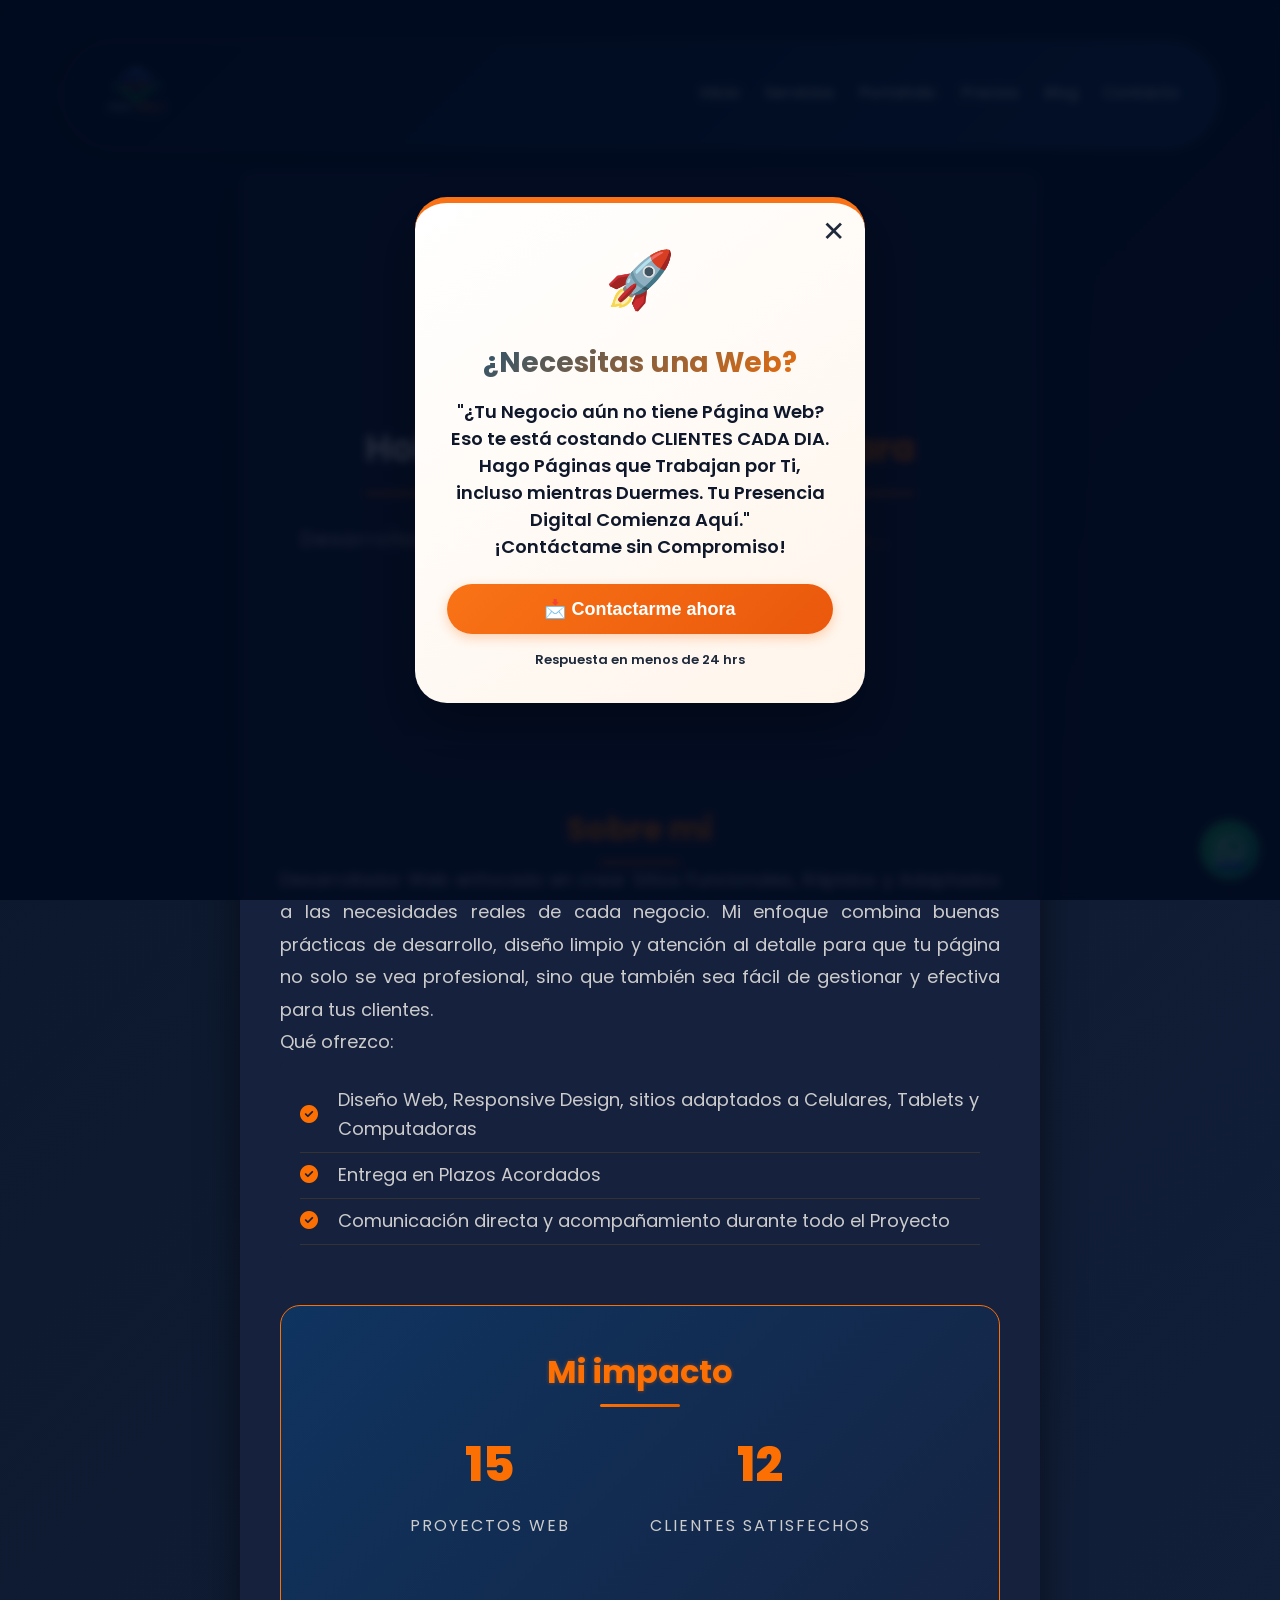
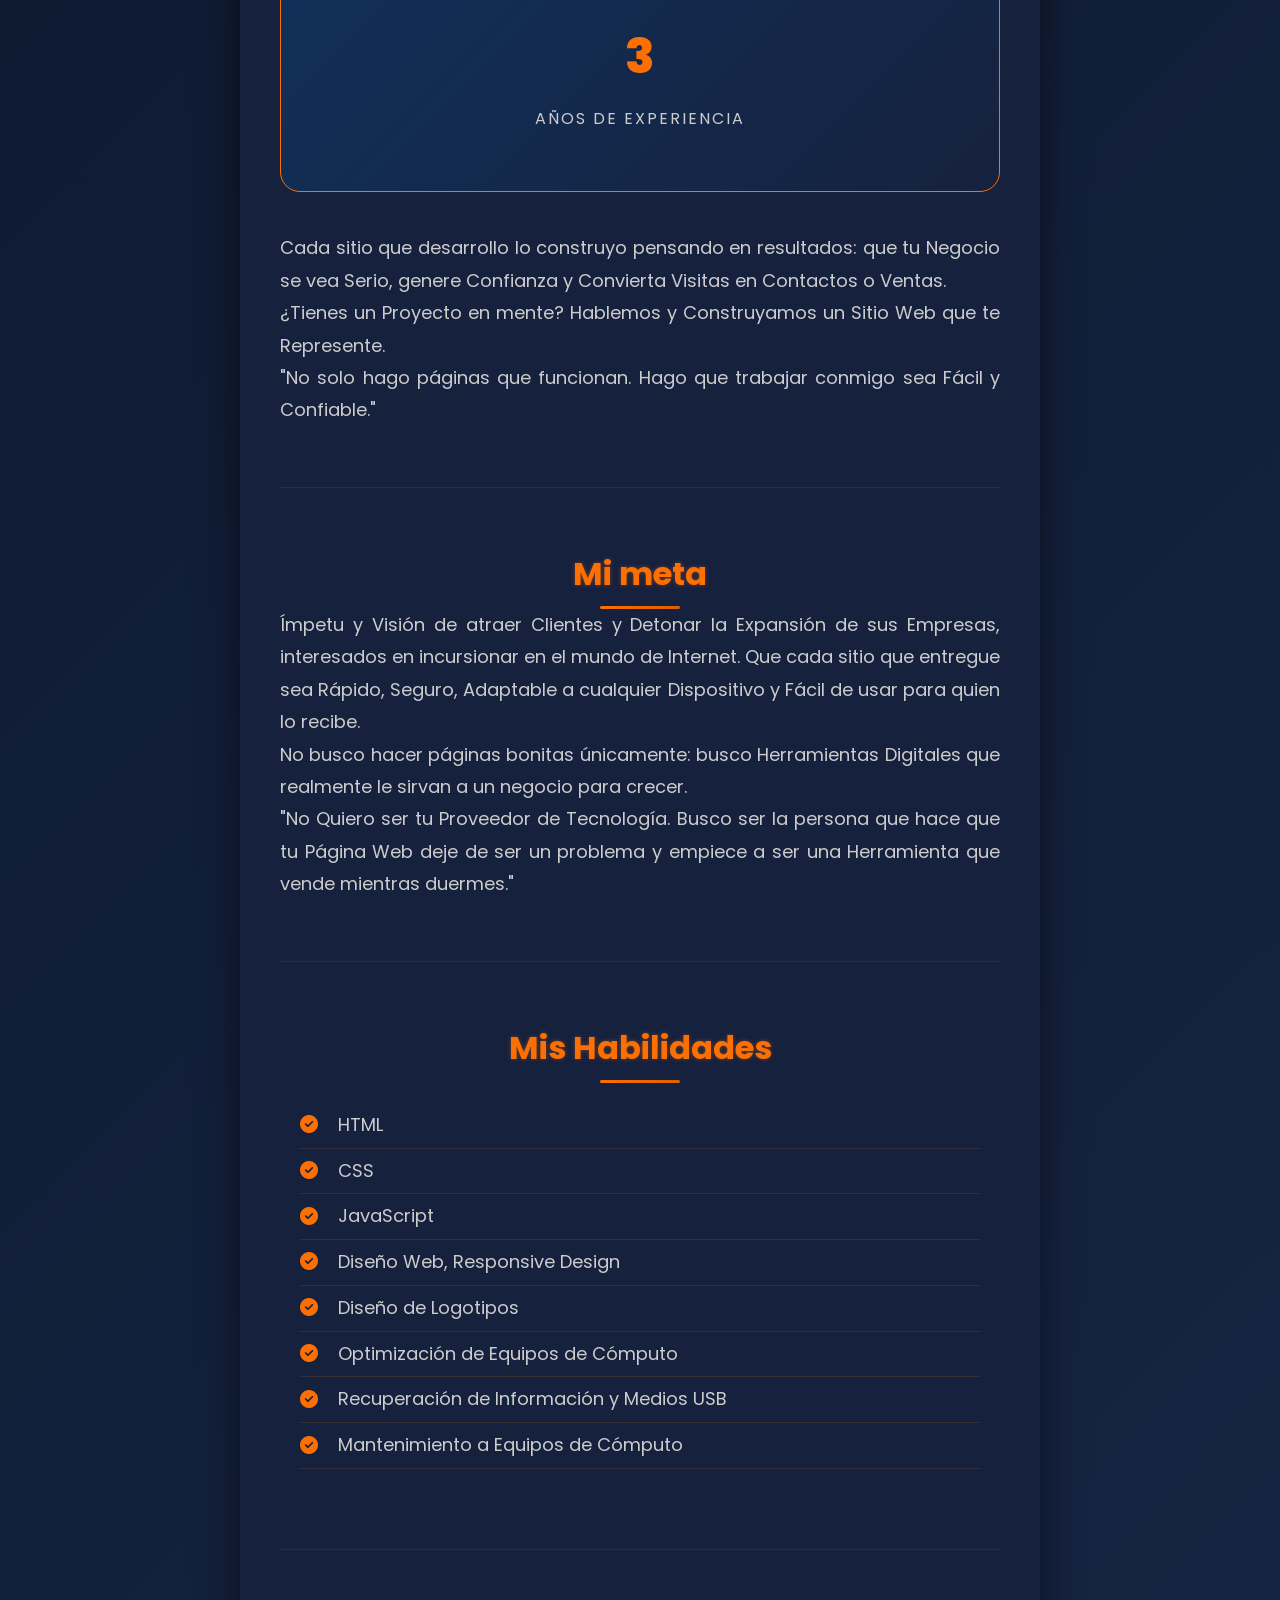
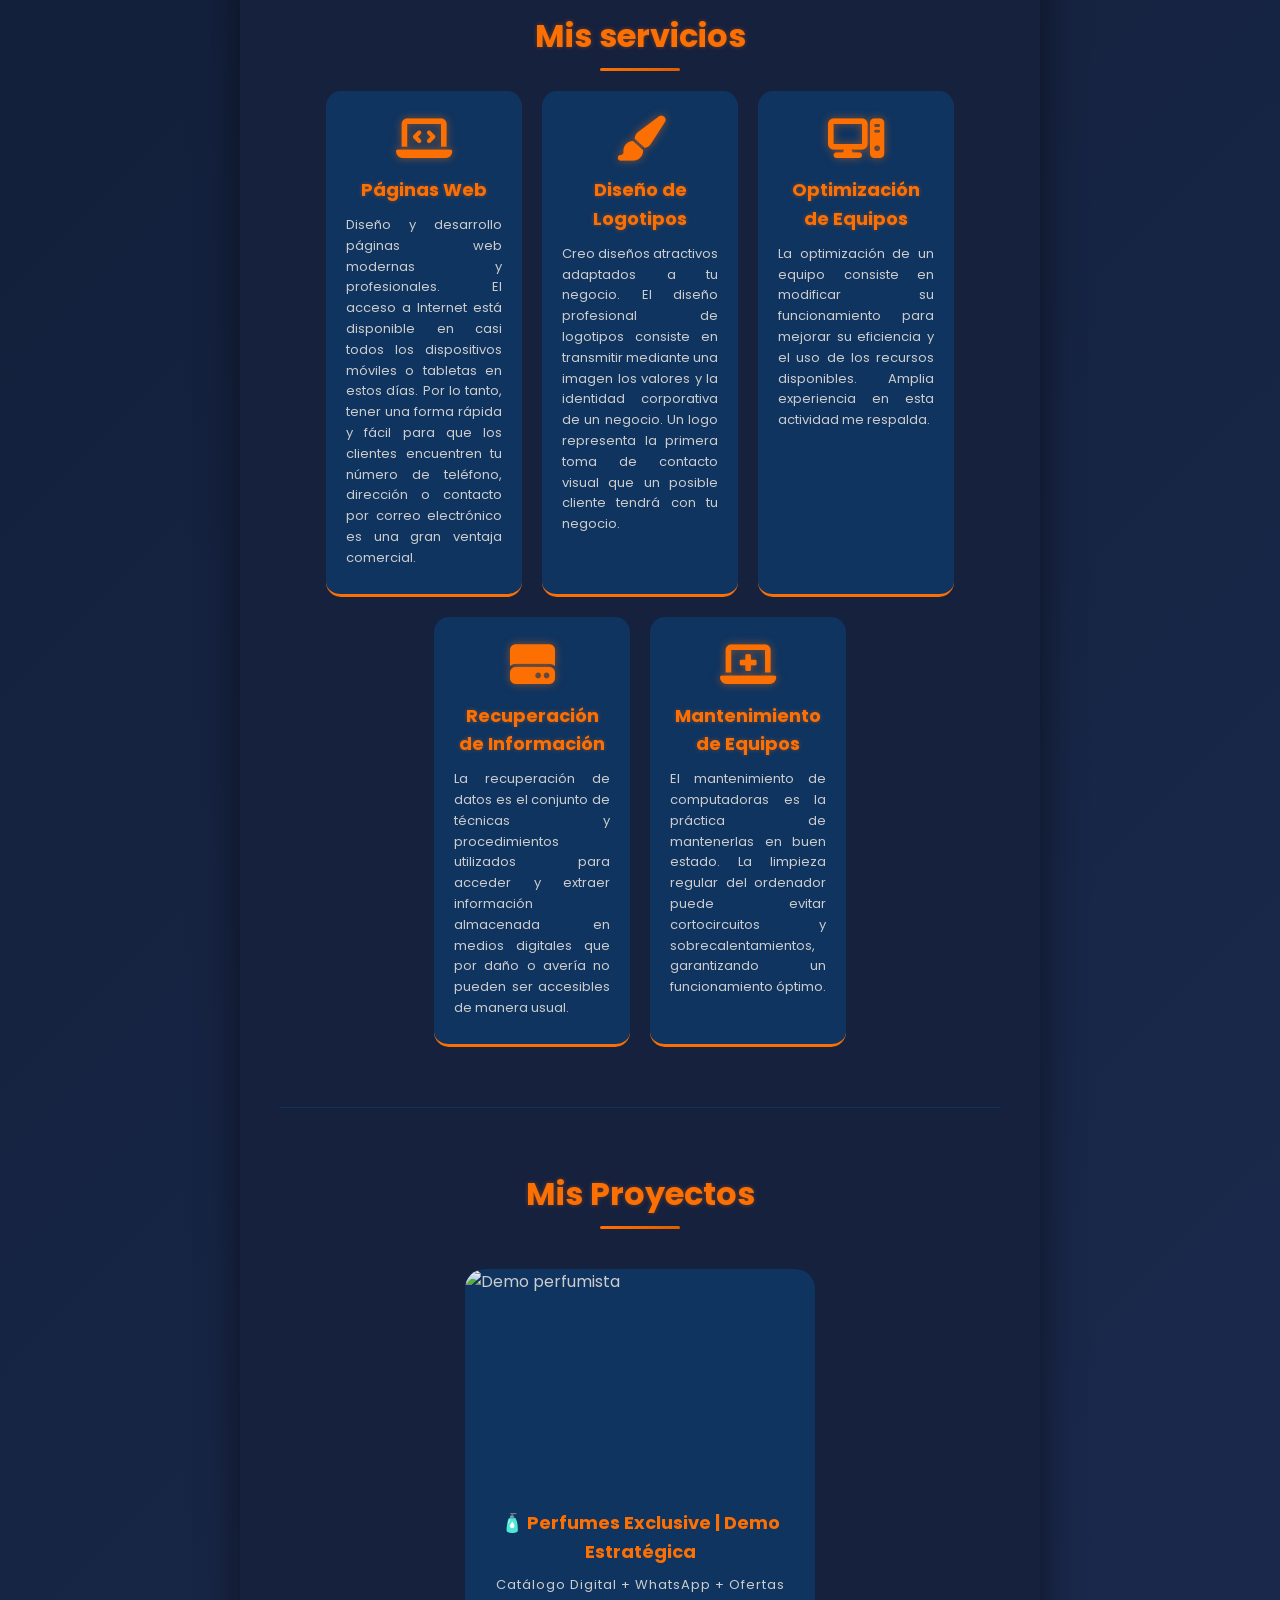
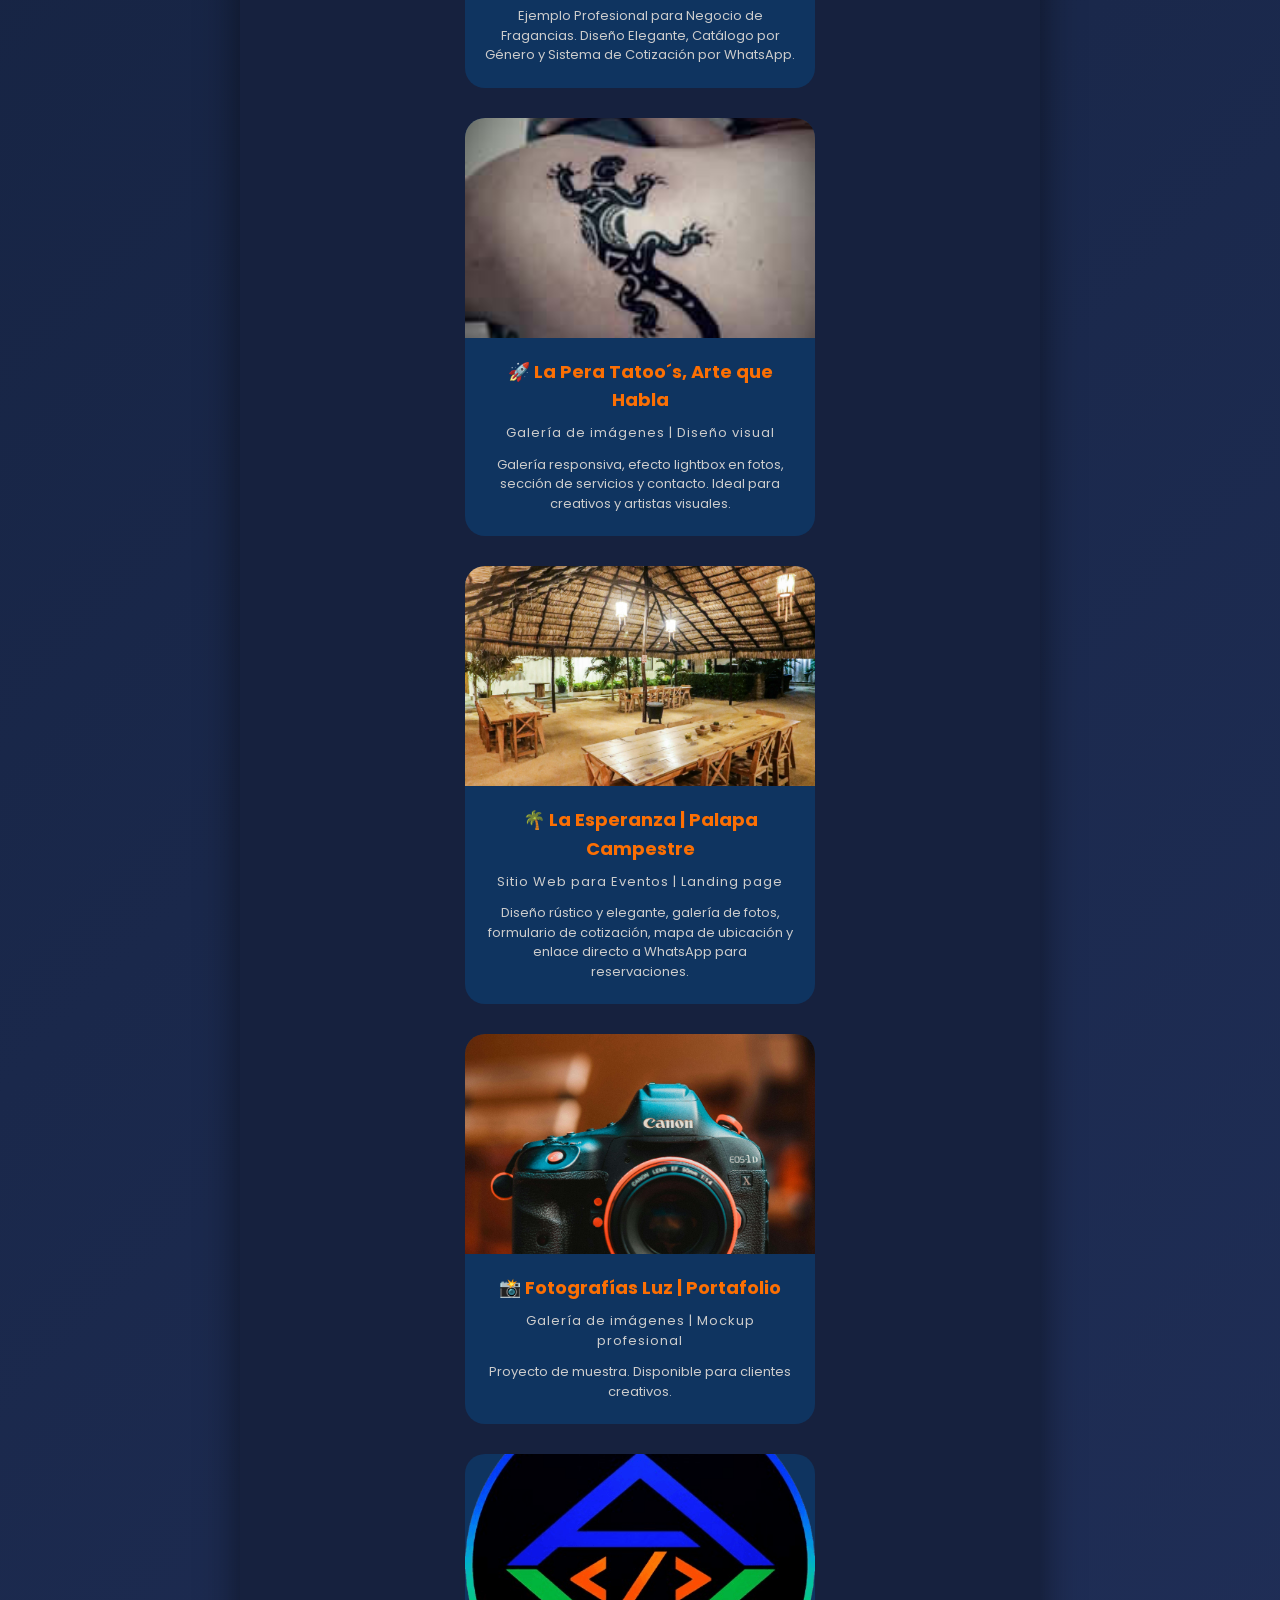
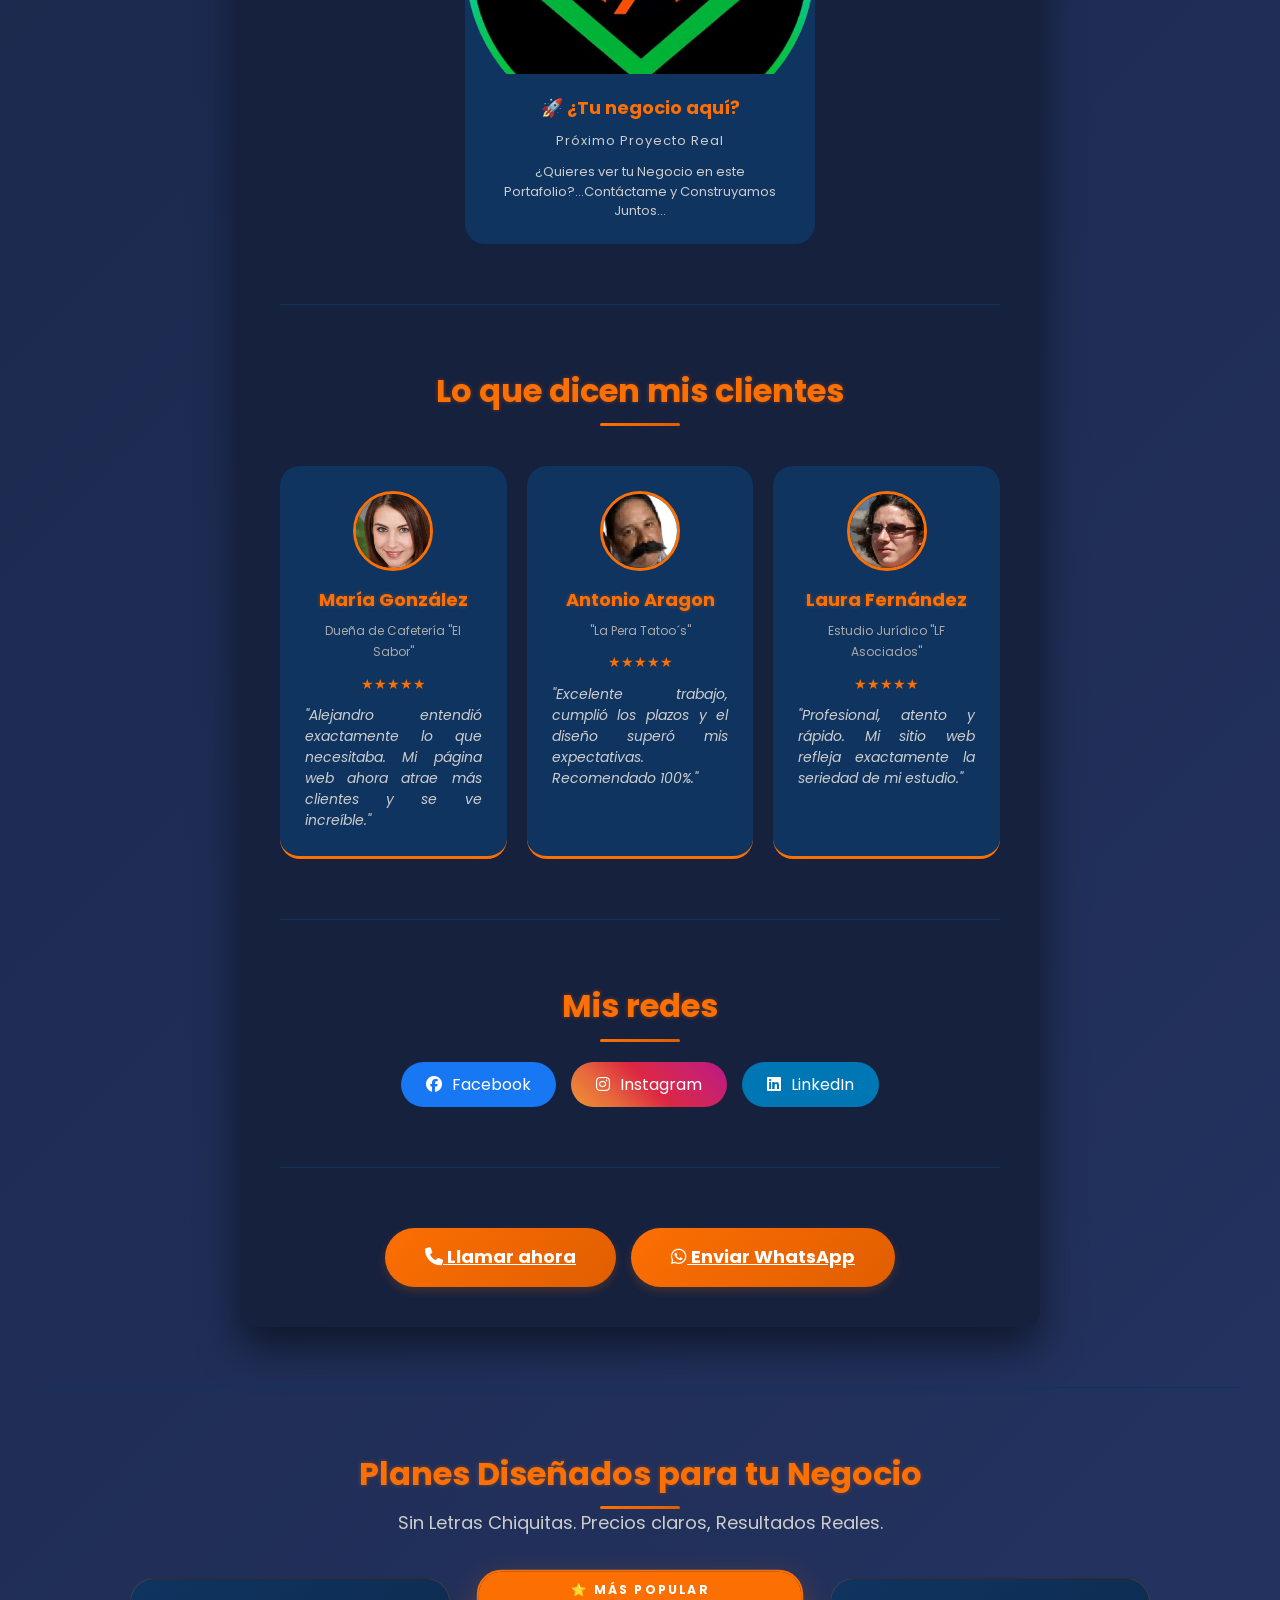
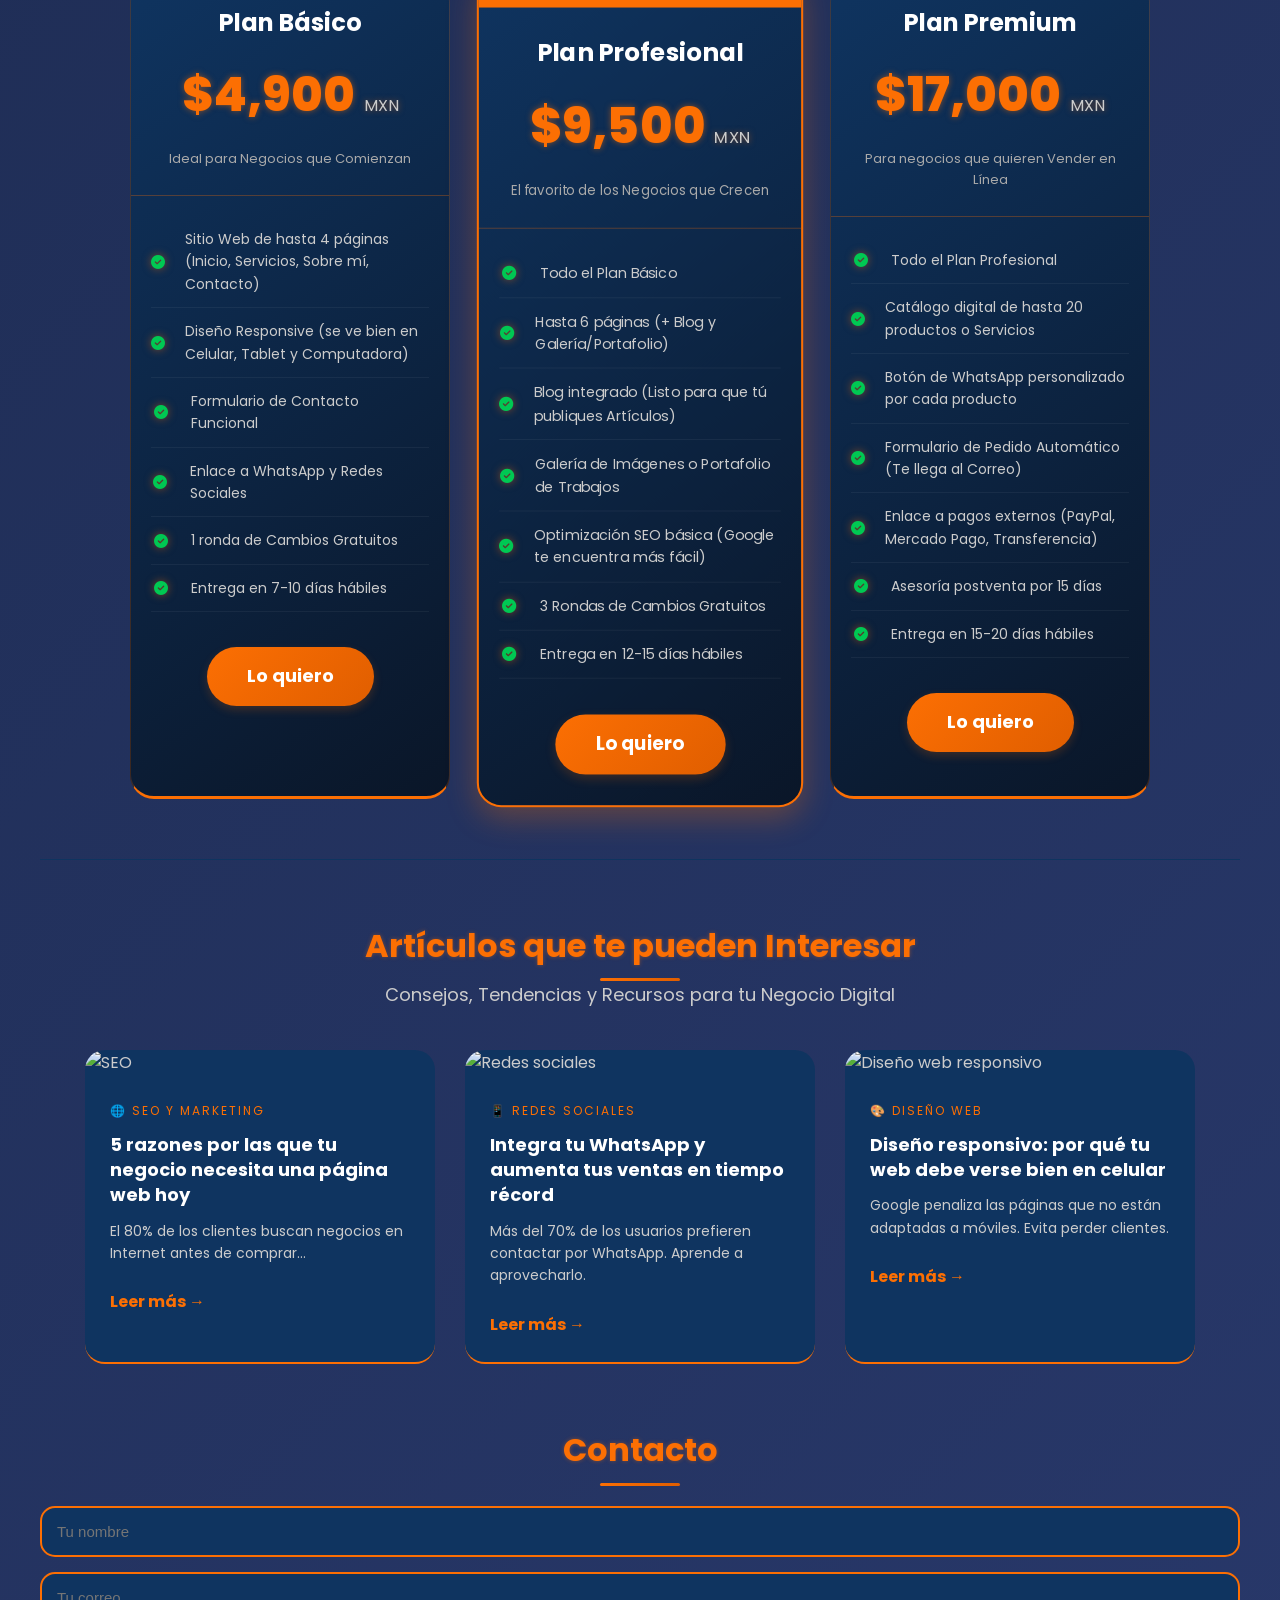
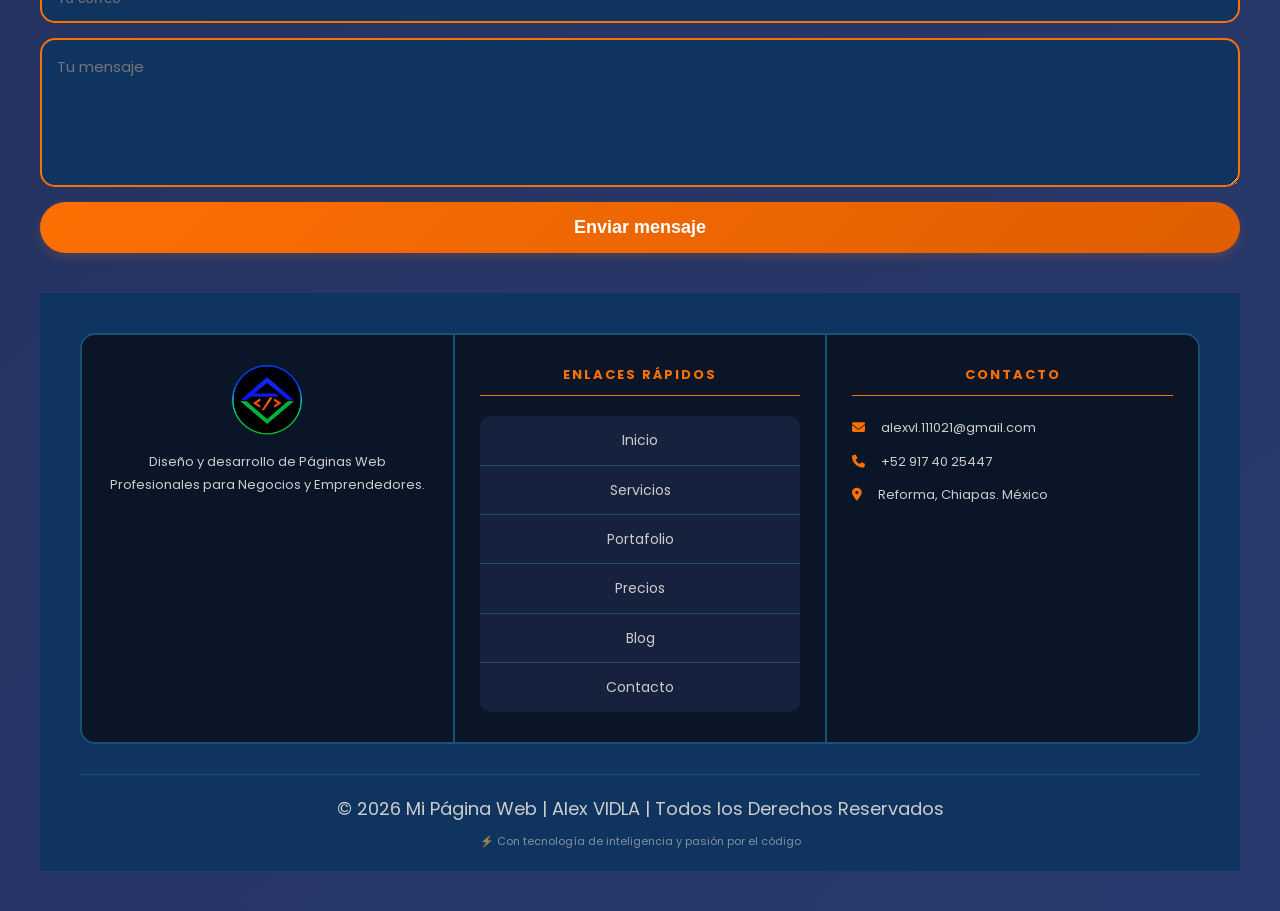
==== index.html @ 5c1af40e "Update index.html" ====
<!DOCTYPE html>
<html>
  <head>
    <meta charset="UTF-8">
    <meta name="viewport" content="width=device-width, initial-scale=1.0">
    <meta name="google-site-verification" content="uKEuz_AJrF1GHXTj-HY41kWrkDKaBaGKpc2aZ3v87rw" />
    <link href="https://fonts.googleapis.com/css2?family=Poppins:wght@300;400;600;700&display=swap" rel="stylesheet">
    <link rel="stylesheet" href="https://cdnjs.cloudflare.com/ajax/libs/font-awesome/6.5.0/css/all.min.css">
    <link rel="stylesheet" href="styles.css">
    <title>Alex VIDLA | Desarrollo Web en Reforma, Chiapas | Páginas Web Profesionales</title>
    <link rel="icon" type="image/x-icon" href="favicon.ico">
    <meta name="description" content="Desarrollo de páginas web profesionales para Negocios en Reforma, Chiapas. Diseño responsivo, rápido y adaptado a tus necesidades. ¡Contáctame!">
    <meta name="author" content="Alejandro Vidal Lara">
    <meta name="theme-color" content="#fc6f03">
    <meta name="keywords" content="Desarrollo Web, páginas web Reforma, Chiapas, diseñador web, freelancer, Sitios Web Profesionales">
    <meta name="robots" content="index, follow">

    <!-- Google tag (gtag.js) -->
    <script async src="https://www.googletagmanager.com/gtag/js?id=G-LM2D3RQTCM"></script>
            <script>
            window.dataLayer = window.dataLayer || [];
            function gtag(){dataLayer.push(arguments);}
            gtag('js', new Date());
            gtag('config', 'G-LM2D3RQTCM');
            </script>

  </head>
  <body>
    
    <nav class="menu">
        <div class="menu-logo">
            <img src="logoavl.png" alt="Mi logo" class="logo">
        </div>
        <button class="menu-hamburguesa" id="hamburguesa">
            <i class="fas fa-bars"></i>
        </button>
        <div class="menu-links" id="menu-links">
            <a href="#inicio" class="menu-link">Inicio</a>
            <a href="#servicios" class="menu-link">Servicios</a>
            <a href="#portafolio" class="menu-link">Portafolio</a>           
            <a href="#precios" class="menu-link">Precios</a>
            <a href="#blog" class="menu-link">Blog</a>
            <a href="#contacto" class="menu-link">Contacto</a>
        </div>
    </nav>

    <div class="contenedor">

      <!-- HERO SECTION MEJORADA -->
      <div id="inicio" class="hero">
          <div class="foto-contenedor">
              <img src="foto.png" alt="Alejandro Vidal Lara, desarrollador web en Reforma Chiapas" class="foto">
              <!--<img src="foto.png" alt="Mi foto" class="foto">-->
          </div>
          <h1 class="titulo-principal">Hola, soy <span class="nombre-hero">Alejandro Vidal Lara</span></h1>
          <p class="subtitulo-hero">Desarrollador Web | <span class="texto-animado"></span></p>
          <div class="hero-botones">
              <a href="#servicios" class="btn-hero">Ver Servicios</a>
              <a href="#contacto" class="btn-hero-outline">Contactar Ahora</a>
          </div>
      </div>

      <hr class="separador">

      <h2 class="subtitulo">Sobre mí</h2>
      <p>Desarrollador Web enfocado en crear Sitios Funcionales, Rápidos y Adaptados a las necesidades reales de cada negocio. Mi enfoque combina buenas prácticas de desarrollo, diseño limpio y atención al detalle para que tu página no solo se vea profesional, sino que también sea fácil de gestionar y efectiva para tus clientes.</p>
      <p>Qué ofrezco:</p>
      <ul>
        <li><i class="fas fa-check-circle"></i> Diseño Web, Responsive Design, sitios adaptados a Celulares, Tablets y Computadoras</li>
        <li><i class="fas fa-check-circle"></i> Entrega en Plazos Acordados</li>
        <li><i class="fas fa-check-circle"></i> Comunicación directa y acompañamiento durante todo el Proyecto</li>
      </ul>
      <p>Cada sitio que desarrollo lo construyo pensando en resultados: que tu Negocio se vea Serio, genere Confianza y Convierta Visitas en Contactos o Ventas.</p>
      <p>¿Tienes un Proyecto en mente? Hablemos y Construyamos un Sitio Web que te Represente.</p>
      <p>"No solo hago páginas que funcionan. Hago que trabajar conmigo sea Fácil y Confiable."</p>

      <hr class="separador">

      <h2 class="subtitulo">Mi meta</h2>
      <p>Ímpetu y Visión de atraer Clientes y Detonar la Expansión de sus Empresas, interesados en incursionar en el mundo de Internet. Que cada sitio que entregue sea Rápido, Seguro, Adaptable a cualquier Dispositivo y Fácil de usar para quien lo recibe.</p>
      <p>No busco hacer páginas bonitas únicamente: busco Herramientas Digitales que realmente le sirvan a un negocio para crecer.</p>
      <p>"No Quiero ser tu Proveedor de Tecnología. Busco ser la persona que hace que tu Página Web deje de ser un problema y empiece a ser una Herramienta que vende mientras duermes."</p>

      <hr class="separador">

      <h2 class="subtitulo">Mis Habilidades</h2>
      <ul>
        <li><i class="fas fa-check-circle"></i> HTML</li>
        <li><i class="fas fa-check-circle"></i> CSS</li>
        <li><i class="fas fa-check-circle"></i> JavaScript</li>
        <li><i class="fas fa-check-circle"></i> Diseño Web, Responsive Design</li>
        <li><i class="fas fa-check-circle"></i> Diseño de Logotipos</li>
        <li><i class="fas fa-check-circle"></i> Optimización de Equipos de Cómputo</li>
        <li><i class="fas fa-check-circle"></i> Recuperación de Información y Medios USB</li>
        <li><i class="fas fa-check-circle"></i> Mantenimiento a Equipos de Cómputo</li>
      </ul>

      <hr class="separador">

      <h2 id="servicios" class="subtitulo">Mis servicios</h2>
      <div class="tarjetas">
        <div class="tarjeta">
          <i class="fas fa-laptop-code icono-tarjeta"></i>
          <h3>Páginas Web</h3>
          <p>Diseño y desarrollo páginas web modernas y profesionales. El acceso a Internet está disponible en casi todos los dispositivos móviles o tabletas en estos días. Por lo tanto, tener una forma rápida y fácil para que los clientes encuentren tu número de teléfono, dirección o contacto por correo electrónico es una gran ventaja comercial.</p>
        </div>
        <div class="tarjeta">
          <i class="fas fa-paint-brush icono-tarjeta"></i>
          <h3>Diseño de Logotipos</h3>
          <p>Creo diseños atractivos adaptados a tu negocio. El diseño profesional de logotipos consiste en transmitir mediante una imagen los valores y la identidad corporativa de un negocio. Un logo representa la primera toma de contacto visual que un posible cliente tendrá con tu negocio.</p>
        </div>
        <div class="tarjeta">
          <i class="fas fa-computer icono-tarjeta"></i>
          <h3>Optimización de Equipos</h3>
          <p>La optimización de un equipo consiste en modificar su funcionamiento para mejorar su eficiencia y el uso de los recursos disponibles. Amplia experiencia en esta actividad me respalda.</p>
        </div>
        <div class="tarjeta">
          <i class="fas fa-hard-drive icono-tarjeta"></i>
          <h3>Recuperación de Información</h3>
          <p>La recuperación de datos es el conjunto de técnicas y procedimientos utilizados para acceder y extraer información almacenada en medios digitales que por daño o avería no pueden ser accesibles de manera usual.</p>
        </div>
        <div class="tarjeta">
          <i class="fas fa-laptop-medical icono-tarjeta"></i>
          <h3>Mantenimiento de Equipos</h3>
          <p>El mantenimiento de computadoras es la práctica de mantenerlas en buen estado. La limpieza regular del ordenador puede evitar cortocircuitos y sobrecalentamientos, garantizando un funcionamiento óptimo.</p>
        </div>
      </div>


<hr class="separador">

<!--<div id="portafolio" style="position: relative; top: -80px; visibility: hidden;"></div>-->
<h2 id="portafolio" class="subtitulo">Mis Proyectos</h2>
<div class="portafolio">

<!-- Proyecto El Perfumista - Demo estratégica -->
<div class="proyecto">
    <div class="proyecto-imagen">

        <!--<img src="proyecto-perfumista.jpg" alt="Demo para negocio de perfumes">-->
        <img src="https://images.pexels.com/photos/4041392/pexels-photo-4041392.jpeg?w=600" alt="Demo perfumista">
        <div class="proyecto-overlay">
          <a href="perfumista-demo.html" class="proyecto-boton">Ver Demo →</a>
          <!--<a href="perfumista-demo.html" class="proyecto-boton" target="_blank">Ver demo →</a>-->
        </div>
    </div>
    <div class="proyecto-info">
        <h3>🧴 Perfumes Exclusive | Demo Estratégica</h3>
        <p class="proyecto-categoria">Catálogo Digital + WhatsApp + Ofertas</p>
        <p>Ejemplo Profesional para Negocio de Fragancias. Diseño Elegante, Catálogo por Género y Sistema de Cotización por WhatsApp.</p>
    </div>
</div>



  
  <!-- Proyecto 1: La Pera Tatoo´s -->
  <div class="proyecto">
    <div class="proyecto-imagen">
          <img src="tatoo1.jpg" alt="Portafolio de Tatuador profesional">
          <div class="proyecto-overlay">
              <a href="javascript:void(0);" class="proyecto-boton" onclick="alert('📸 Proyecto en Construcción. Disponible Pronto. ¿Quieres uno Similar? Contáctame...');">Ver proyecto →</a>
          </div>
      </div>
    <div class="proyecto-info">
      <h3>🚀 La Pera Tatoo´s, Arte que Habla</h3>
      <p class="proyecto-categoria">Galería de imágenes | Diseño visual</p>
      <p>Galería responsiva, efecto lightbox en fotos, sección de servicios y contacto. Ideal para creativos y artistas visuales.</p>
    </div>
  </div>

  <!-- Proyecto 2: La Esperanza (Palapa Campestre) -->
  <div class="proyecto">

    <div class="proyecto-imagen">
          <img src="palapa.jpg" alt="Portafolio de Palapa Campestre">
          <div class="proyecto-overlay">
              <a href="javascript:void(0);" class="proyecto-boton" onclick="alert('📸 Proyecto en Construcción. Disponible Pronto. ¿Quieres uno Similar? Contáctame...');">Ver proyecto →</a>
          </div>
      </div>
    
    <div class="proyecto-info">
      <h3>🌴 La Esperanza | Palapa Campestre</h3>
      <p class="proyecto-categoria">Sitio Web para Eventos | Landing page</p>
      <p>Diseño rústico y elegante, galería de fotos, formulario de cotización, mapa de ubicación y enlace directo a WhatsApp para reservaciones.</p>
    </div>
  </div>

  <!-- Proyecto 3: Fotógrafo profesional-->
  
  <div class="proyecto">
      <div class="proyecto-imagen">
          <img src="fotografo-1.jpg" alt="Portafolio de fotógrafo profesional">
          <div class="proyecto-overlay">
              <a href="javascript:void(0);" class="proyecto-boton" onclick="alert('📸 Proyecto en Construcción. Disponible Pronto. ¿Quieres uno Similar? Contáctame...');">Ver proyecto →</a>
          </div>
      </div>
      <div class="proyecto-info">
          <h3>📸 Fotografías Luz | Portafolio</h3>
          <p class="proyecto-categoria">Galería de imágenes | Mockup profesional</p>
          <p>Proyecto de muestra. Disponible para clientes creativos.</p>
      </div>
  </div>

<!-- Proyecto 4: Próximo Proyecto-->

  <div class="proyecto">
  <div class="proyecto-imagen">
    <img src="foto1.png" alt="Próximo Proyecto">
    <div class="proyecto-overlay">
      <a href="#contacto" class="proyecto-boton">Solicitar Propuesta...→→→</a>
    </div>
  </div>
  <div class="proyecto-info">
    <h3>🚀 ¿Tu negocio aquí?</h3>
    <p class="proyecto-categoria">Próximo Proyecto Real</p>
    <p>¿Quieres ver tu Negocio en este Portafolio?...Contáctame y Construyamos Juntos...</p>
  </div>
</div>

  

</div>

<hr class="separador">
      <!-- SECCIÓN DE TESTIMONIOS (NUEVA) -->
<h2 class="subtitulo">Lo que dicen mis clientes</h2>
<div class="testimonios">
  <div class="testimonio">
    <div class="testimonio-foto">
        <!--<img src="https://randomuser.me/api/portraits/women/68.jpg" alt="Foto de María González">-->
      <img src="maria.jpg" alt="Foto de María González">
    </div>
    <h4>María González</h4>
    <p class="cliente-rol">Dueña de Cafetería "El Sabor"</p>
    <div class="estrellas">★★★★★</div>
    <p class="testimonio-texto">"Alejandro entendió exactamente lo que necesitaba. Mi página web ahora atrae más clientes y se ve increíble."</p>
  </div>
  <div class="testimonio">
    <div class="testimonio-foto">
      <img src="pato.png" alt="Foto de Carlos Ramírez">
    </div>
    <h4>Antonio Aragon</h4>
    <p class="cliente-rol">"La Pera Tatoo´s"</p>
    <div class="estrellas">★★★★★</div>
    <p class="testimonio-texto">"Excelente trabajo, cumplió los plazos y el diseño superó mis expectativas. Recomendado 100%."</p>
  </div>
  <div class="testimonio">
    <div class="testimonio-foto">
      <img src="laura.jpg" alt="Foto de Laura Fernández">
    </div>
    <h4>Laura Fernández</h4>
    <p class="cliente-rol">Estudio Jurídico "LF Asociados"</p>
    <div class="estrellas">★★★★★</div>
    <p class="testimonio-texto">"Profesional, atento y rápido. Mi sitio web refleja exactamente la seriedad de mi estudio."</p>
  </div>
</div>

      <hr class="separador">

      <h2 class="subtitulo">Mis redes</h2>
      <div class="redes">
        <a href="https://www.facebook.com" class="red red-facebook" target="_blank">
          <i class="fab fa-facebook"></i> Facebook
        </a>
        <a href="https://www.instagram.com" class="red red-instagram" target="_blank">
          <i class="fab fa-instagram"></i> Instagram</a>
        <a href="https://www.linkedin.com" class="red red-linkedin" target="_blank">
          <i class="fab fa-linkedin"></i> LinkedIn</a>
      </div>

      <hr class="separador">

      <div class="boton-contenedor">
        <a href="tel:+529174025447" class="boton">
          <i class="fas fa-phone"></i> Llamar ahora</a>
        <a href="https://wa.me/529174025447?text=Hola%20Alejandro,%20me%20Interesa%20Contratar%20uno%20de%20tus%20Servicios..." class="boton boton-whatsapp" target="_blank">
          <i class="fab fa-whatsapp"></i> Enviar WhatsApp</a>
      </div>

    </div>


    <!-- Botón flotante de WhatsApp con efecto de latido -->
<a href="https://wa.me/529174025447?text=Hola%20Alejandro,%20me%20Interesa%20Contratar%20Uno%20de%20tus%20Servicios..." 
   target="_blank" 
   style="position: fixed; bottom: 20px; right: 20px; background: linear-gradient(135deg, #25D366, #128C7E); width: 60px; height: 60px; border-radius: 50%; display: flex; align-items: center; justify-content: center; box-shadow: 0 4px 15px rgba(0,0,0,0.3); transition: all 0.3s ease; z-index: 99999; animation: latido 1.5s ease-in-out infinite;"
   onmouseover="this.style.animation='none'; this.style.transform='scale(1.1)';"
   onmouseout="this.style.animation='latido 1.5s ease-in-out infinite'; this.style.transform='scale(1)';">
    <i class="fab fa-whatsapp" style="font-size: 32px; color: white;"></i>
</a>

    <!-- POPUP -->
    <div id="miPopup" style="position: fixed; top: 0; left: 0; width: 100%; height: 100%; background: rgba(0, 10, 30, 0.85); backdrop-filter: blur(4px); display: flex; align-items: center; justify-content: center; z-index: 999999; opacity: 0; visibility: hidden; transition: 0.3s ease;">
      <div style="background: linear-gradient(145deg, #ffffff 0%, #fff5eb 100%); max-width: 450px; width: 90%; border-radius: 32px; padding: 32px; text-align: center !important; position: relative; box-shadow: 0 25px 50px rgba(0,0,0,0.3); border-top: 6px solid #f97316;">
        <button id="cerrarPopupBtn" style="position: absolute; top: 12px; right: 20px; background: none; border: none; font-size: 28px; cursor: pointer; color: #1e293b;">✕</button>
        <div style="font-size: 56px; margin-bottom: 16px; text-align: center !important;">🚀</div>
        <h3 style="font-size: 28px; font-weight: bold; margin: 0 0 12px 0; background: linear-gradient(135deg, #1a5276, #fc6f03); background-clip: text; -webkit-background-clip: text; color: transparent !important; text-align: center !important;">¿Necesitas una Web?</h3>
        <p style="font-size: 18px !important; font-weight: 600 !important; color: #0f172a !important; margin-bottom: 24px !important; text-align: center !important; line-height: 1.5 !important;">
          "¿Tu Negocio aún no tiene Página Web? Eso te está costando CLIENTES CADA DIA. Hago Páginas que Trabajan por Ti, incluso mientras Duermes. Tu Presencia Digital Comienza Aquí."<br>
          ¡Contáctame sin Compromiso!
        </p>
        <button id="accionPopupBtn" style="background: linear-gradient(135deg, #f97316, #ea580c); color: white; border: none; padding: 14px 28px; font-size: 18px; font-weight: bold; border-radius: 60px; cursor: pointer; width: 100%; margin-bottom: 16px; transition: transform 0.2s; box-shadow: 0 4px 12px rgba(249,115,22,0.3); text-align: center !important;">📩 Contactarme ahora</button>
        <p style="font-size: 13px; font-weight: 600; color: #1e293b !important; text-align: center !important;">Respuesta en menos de 24 hrs</p>
      </div>
    </div>

<hr class="separador">

<h2 id="precios" class="subtitulo">Planes Diseñados para tu Negocio</h2>
<p style="text-align: center; margin-bottom: 40px; color: #cccccc;">Sin Letras Chiquitas. Precios claros, Resultados Reales.</p>

<div class="contenedor-precios">
  
  <!-- Plan Básico -->
  <div class="tarjeta-precio">
        <div class="precio-cabecera">
          <h3>Plan Básico</h3>
          <div class="precio-numero">$4,900 <span>MXN</span></div>
          <p>Ideal para Negocios que Comienzan</p>
        </div>
        <ul class="precio-caracteristicas">
            <li><i class="fas fa-check-circle"></i> Sitio Web de hasta 4 páginas (Inicio, Servicios, Sobre mí, Contacto)</li>
            <li><i class="fas fa-check-circle"></i> Diseño Responsive (se ve bien en Celular, Tablet y Computadora)</li>
            <li><i class="fas fa-check-circle"></i> Formulario de Contacto Funcional</li>
            <li><i class="fas fa-check-circle"></i> Enlace a WhatsApp y Redes Sociales</li>
            <li><i class="fas fa-check-circle"></i> 1 ronda de Cambios Gratuitos</li>
            <li><i class="fas fa-check-circle"></i> Entrega en 7-10 días hábiles</li>
        </ul>
        <a href="#contacto" class="boton-precio">Lo quiero</a>
  </div>

  <!-- Plan Profesional (Recomendado) -->
  <div class="tarjeta-precio destacado">
        <div class="etiqueta-destacado">⭐ Más popular</div>
            <div class="precio-cabecera">
                <h3>Plan Profesional</h3>
                <div class="precio-numero">$9,500 <span>MXN</span></div>
                    <p>El favorito de los Negocios que Crecen</p>
                </div>
        <ul class="precio-caracteristicas">
            <li><i class="fas fa-check-circle"></i> Todo el Plan Básico</li>
            <li><i class="fas fa-check-circle"></i> Hasta 6 páginas (+ Blog y Galería/Portafolio)</li>
            <li><i class="fas fa-check-circle"></i> Blog integrado (Listo para que tú publiques Artículos)</li>
            <li><i class="fas fa-check-circle"></i> Galería de Imágenes o Portafolio de Trabajos</li>
            <li><i class="fas fa-check-circle"></i> Optimización SEO básica (Google te encuentra más fácil)</li>
            <li><i class="fas fa-check-circle"></i> 3 Rondas de Cambios Gratuitos</li>
            <li><i class="fas fa-check-circle"></i> Entrega en 12-15 días hábiles</li>
        </ul>
        <a href="#contacto" class="boton-precio">Lo quiero</a>
  </div>

  <!-- Plan Premium Reescribo -->
  <div class="tarjeta-precio">
      <div class="precio-cabecera">
          <h3>Plan Premium</h3>
          <div class="precio-numero">$17,000 <span>MXN</span></div>
          <p>Para negocios que quieren Vender en Línea</p>
      </div>
      <ul class="precio-caracteristicas">
          <li><i class="fas fa-check-circle"></i> Todo el Plan Profesional</li>
          <li><i class="fas fa-check-circle"></i> Catálogo digital de hasta 20 productos o Servicios</li>
          <li><i class="fas fa-check-circle"></i> Botón de WhatsApp personalizado por cada producto</li>
          <li><i class="fas fa-check-circle"></i> Formulario de Pedido Automático (Te llega al Correo)</li>
          <li><i class="fas fa-check-circle"></i> Enlace a pagos externos (PayPal, Mercado Pago, Transferencia)</li>
          <li><i class="fas fa-check-circle"></i> Asesoría postventa por 15 días</li>
          <li><i class="fas fa-check-circle"></i> Entrega en 15-20 días hábiles</li>
      </ul>
      <a href="#contacto" class="boton-precio">Lo quiero</a>
  </div>
</div>


<hr class="separador">

<h2 id="blog" class="subtitulo">Artículos que te pueden Interesar</h2>
<p style="text-align: center; margin-bottom: 40px; color: #cccccc;">Consejos, Tendencias y Recursos para tu Negocio Digital</p>

<div class="contenedor-blog">

  <article class="entrada-blog">
        <img src="https://images.pexels.com/photos/574069/pexels-photo-574069.jpeg?w=600" alt="SEO">
        <div class="blog-contenido">
            <span class="blog-categoria">🌐 SEO y Marketing</span>
            <h3>5 razones por las que tu negocio necesita una página web hoy</h3>
            <p>El 80% de los clientes buscan negocios en Internet antes de comprar...</p>
            <div class="blog-completo" style="display: none; margin-top: 15px; padding-top: 15px; border-top: 1px solid #fc6f03;">
                <p><strong>📊 Estadística clave:</strong> Según estudios recientes, el 81% de los consumidores investiga en línea antes de realizar una compra importante. Sin página web, estás perdiendo ese 81%.</p>
                <p><strong>🔍 Además:</strong> Una página web propia te permite aparecer en Google, mientras que en Facebook solo te ven tus seguidores (y no a todos).</p>
                <p><strong>💡 Conclusión:</strong> Invertir en una página web no es un gasto, es la mejor publicidad que puedes tener.</p>
            </div>
            <a href="#" class="blog-leer-mas">Leer más →</a>
        </div>
  </article>

<article class="entrada-blog">
        <img src="https://images.pexels.com/photos/147413/twitter-facebook-together-exchange-of-information-147413.jpeg?w=600" alt="Redes sociales">
        <div class="blog-contenido">
          <span class="blog-categoria">📱 Redes Sociales</span>
          <h3>Integra tu WhatsApp y aumenta tus ventas en tiempo récord</h3>
          <p>Más del 70% de los usuarios prefieren contactar por WhatsApp. Aprende a aprovecharlo.</p>
            <div class="blog-completo" style="display: none; margin-top: 15px; padding-top: 15px; border-top: 1px solid #fc6f03;">
                <p><strong>📱 Dato clave:</strong> WhatsApp tiene más de 2 mil millones de usuarios activos. En México, es la aplicación más usada para comunicarse con negocios.</p>
                <p><strong>⚡ Acción rápida:</strong> Agregar un botón de WhatsApp en tu página web permite que el cliente te contacte en segundos, sin marcar números ni abrir otras apps.</p>
                <p><strong>💡 Consejo:</strong> Usa mensajes predeterminados para que el cliente solo tenga que enviar. Ejemplo: "Hola, me interesa cotizar..."</p>
            </div>
            <a href="#" class="blog-leer-mas">Leer más →</a>
        </div>
</article>

<article class="entrada-blog">
        <img src="https://images.pexels.com/photos/3861969/pexels-photo-3861969.jpeg?w=600" alt="Diseño web responsivo">
        <div class="blog-contenido">
          <span class="blog-categoria">🎨 Diseño Web</span>
          <h3>Diseño responsivo: por qué tu web debe verse bien en celular</h3>
          <p>Google penaliza las páginas que no están adaptadas a móviles. Evita perder clientes.</p>
            <div class="blog-completo" style="display: none; margin-top: 15px; padding-top: 15px; border-top: 1px solid #fc6f03;">
              <p><strong>📱 Realidad actual:</strong> Más del 60% del tráfico web viene de dispositivos móviles. Si tu página no se ve bien en celular, más de la mitad de tus visitantes se irán.</p>
              <p><strong>⚠️ Penalización de Google:</strong> Desde 2023, Google indexa primero la versión móvil de los sitios. Si no es responsivo, pierdes posiciones en búsquedas.</p>
              <p><strong>💡 Solución:</strong> Un diseño responsivo se adapta automáticamente a cualquier pantalla: celular, tablet o computadora. Es el estándar profesional.</p>
            </div>
            <a href="#" class="blog-leer-mas">Leer más →</a>
        </div>
</article>

</div>

<section id="contacto">
        <h2 class="subtitulo">Contacto</h2>
        <form class="formulario" id="miFormulario" action="https://formspree.io/f/mzdozkve" method="POST" novalidate>
          <input type="hidden" name="_next" value="https://alexvl74.github.io">
          <input type="text" name="nombre" placeholder="Tu nombre" class="campo" id="campo-nombre">
          <p class="error" id="error-nombre"></p>
          <input type="email" name="email" placeholder="Tu correo" class="campo" id="campo-email">
          <p class="error" id="error-email"></p>
          <textarea name="mensaje" placeholder="Tu mensaje" class="campo" id="campo-mensaje" rows="5"></textarea>
          <p class="error" id="error-mensaje"></p>
          <button type="submit" class="boton">Enviar mensaje</button>
        </form>
        <div id="mensaje-exito" style="display:none; text-align:center; color:#fc6f03; font-size:18px; margin-top:20px;">
          ✅ ¡¡¡Mensaje enviado con éxito! En breve me pondré en contacto contigo...
        </div>

        <div itemscope itemtype="https://schema.org/LocalBusiness">
            <meta itemprop="name" content="Alex VIDLA - Desarrollo Web">
            <meta itemprop="description" content="Desarrollo web profesional en Reforma, Chiapas">
            <meta itemprop="address" content="Reforma, Chiapas, México">
            <meta itemprop="telephone" content="+529174025447">
            <meta itemprop="url" content="https://alexvl74.github.io">
        </div>
</section>

<footer class="footer">
      <div class="footer-contenido">
        <div class="footer-columna">
          <img src="foto1.png" alt="Logo" class="footer-logo">
          <p>Diseño y desarrollo de Páginas Web Profesionales para Negocios y Emprendedores.</p>
        </div>
        <div class="footer-columna">
          <h3>Enlaces rápidos</h3>
          <ul class="footer-links">
            <li><a href="#inicio">Inicio</a></li>
            <li><a href="#servicios">Servicios</a></li>
            <li><a href="#portafolio">Portafolio</a></li>
            <li><a href="#precios">Precios</a></li>
            <li><a href="#blog">Blog</a></li>
            <li><a href="#contacto">Contacto</a></li>
          </ul>
        </div>
        <div class="footer-columna">
          <h3>Contacto</h3>
          <p><i class="fas fa-envelope"></i> <a href="mailto:alexvl.111021@gmail.com" class="footer-email">alexvl.111021@gmail.com</a></p>
          <p><i class="fas fa-phone"></i> +52 917 40 25447</p>
          <p><i class="fas fa-map-marker-alt"></i> Reforma, Chiapas. México</p>
        </div>
      </div>
      <div class="footer-bottom">
            <p>© 2026 Mi Página Web | Alex VIDLA | Todos los Derechos Reservados</p>
            <p style="font-size: 11px; margin-top: 10px; opacity: 0.6;">⚡ Con tecnología de inteligencia y pasión por el código</p>
    </div>
    </footer>

    <script src="script.js"></script>
  </body>
</html>
---- styles.css ----
* {
    margin: 0;
    padding: 0;
    box-sizing: border-box;
}

body {
    background: linear-gradient(135deg, #0a1628 0%, #2a3a6e 100%);
    font-family: 'Poppins', sans-serif;
    padding: 40px;
    overflow-x: hidden;
    color: #cccccc;
    line-height: 1.6;
}

.contenedor {
    background: #16213e;
    box-shadow: 0 20px 40px rgba(0,0,0,0.5);

    /*background: #16213e;  /* Volvemos al color original sólido, seguro */
    max-width: 800px;
    margin: 0 auto;
    padding: 0 40px 40px 40px;
    border-radius: 15px;
    box-sizing: border-box;
    margin-top: 20px;
    text-align: justify;
    overflow: visible;
}

h1 { color: #f7f6f5; }
h2 { color: #fc6f03; }

p {
    font-size: 18px;
    color: #cccccc;
}

.contenedor p {
    text-align: justify;
    color: #cccccc;
    line-height: 1.8;
}

ul {
    background-color: #16213e;
    padding: 20px;
    border-radius: 10px;
    list-style: none;
}

li {
    color: #fc6f03;
    font-size: 18px;
    padding: 8px 0;
    border-bottom: 1px solid #333333;
    display: flex;
    align-items: center;
    gap: 10px;
}

li i {
    color: #fc6f03;
    margin-right: 10px;
}

.contenedor ul li {
    color: #cccccc;
    text-align: left;
}

/* Hero */
.hero {
    text-align: center;
    background-color: #16213e;
    padding: 40px 20px;
    border-radius: 15px;
    margin: 20px auto;
    max-width: 800px;
    animation: fadeIn 0.8s ease;
}

@keyframes fadeIn {
    from { opacity: 0; transform: translateY(30px); }
    to { opacity: 1; transform: translateY(0); }
}

.foto-contenedor {
    text-align: center;
    margin-bottom: 30px;
    padding-top: 30px;
}

.foto {
    width: 150px;
    height: 150px;
    border-radius: 50%;
    border: 4px solid #fc6f03;
    object-fit: cover;
    display: block;
    margin: 0 auto;
    transition: transform 0.3s, border-color 0.3s;
}

.foto:hover {
    transform: scale(1.05);
    border-color: #ffffff;
}

.titulo-principal {
    text-align: center;
    font-size: 36px;
    border-bottom: 3px solid #fc6f03;
    padding-bottom: 15px;
    display: inline-block;
    margin-bottom: 15px;
}

.nombre-hero { color: #fc6f03; }

.subtitulo-hero {
    font-size: 20px;
    color: #cccccc;
    margin-top: 10px;
    font-weight: 400;
    text-align: center;
    width: 100%;
    display: block;
    letter-spacing: 1px;
}

.texto-animado {
    color: #fc6f03;
    font-size: 21px;
    display: inline;
    font-weight: 600;
}

/* Botones hero */
.hero-botones {
    display: flex;
    gap: 20px;
    justify-content: center;
    flex-wrap: wrap;
    margin-top: 25px;
}

.btn-hero {
    background: linear-gradient(135deg, #fc6f03, #e05e00);
    color: white;
    padding: 12px 30px;
    border-radius: 40px;
    text-decoration: none;
    font-weight: bold;
    transition: transform 0.3s, box-shadow 0.3s;
    display: inline-block;
}

.btn-hero:hover {
    transform: scale(1.05);
    box-shadow: 0 8px 20px rgba(252, 111, 3, 0.4);
}

.btn-hero-outline {
    border: 2px solid #fc6f03;
    color: #fc6f03;
    padding: 12px 30px;
    border-radius: 40px;
    text-decoration: none;
    font-weight: bold;
    transition: all 0.3s;
    display: inline-block;
    background: transparent;
}

.btn-hero-outline:hover {
    background-color: #fc6f03;
    color: white;
}

/* Separador */
.separador {
    border: none;
    border-top: 1px solid #0f3460;
    margin: 60px 0;
}

/* Subtítulos */
.subtitulo {
    text-align: center;
    color: #fc6f03;
    margin-top: 40px;
    font-size: 32px;
    position: relative;
    padding-bottom: 10px;
}

.subtitulo::after {
    content: '';
    position: absolute;
    bottom: 0;
    left: 50%;
    transform: translateX(-50%);
    width: 80px;
    height: 3px;
    background: linear-gradient(90deg, #fc6f03, #e05e00);
    border-radius: 3px;
}

/* Tarjetas */
.tarjetas {
    display: flex;
    gap: 20px;
    margin-top: 20px;
    flex-wrap: wrap;
    justify-content: center;
}

.tarjeta {
    flex: 1 1 calc(30% - 20px);
    max-width: calc(30% - 20px);
    background-color: #0f3460;
    padding: 25px 20px;
    border-radius: 15px;
    text-align: center;
    border-bottom: 3px solid #fc6f03;
    transition: all 0.3s ease;
    box-sizing: border-box;
    overflow: hidden;
    animation: fadeIn 1s ease;
}

.tarjeta {
    position: relative;
    overflow: hidden;
}

.tarjeta::before {
    content: '';
    position: absolute;
    top: 0;
    left: -100%;
    width: 100%;
    height: 3px;
    background: linear-gradient(90deg, transparent, #fc6f03, transparent);
    transition: left 0.5s ease;
}

.tarjeta:hover::before {
    left: 100%;
}

.tarjeta:hover {
    transform: translateY(-10px);
    box-shadow: 0 15px 30px rgba(252, 111, 3, 0.25);
}

.tarjeta h3 {
    color: #fc6f03;
    font-size: 18px;
    margin-bottom: 10px;
}

.tarjeta p {
    color: #cccccc;
    font-size: 13px;
    line-height: 1.6;
    text-align: justify;
}

.icono-tarjeta {
    font-size: 45px;
    color: #fc6f03;
    margin-bottom: 15px;
    transition: transform 0.3s;
    display: inline-block;
}

.tarjeta:hover .icono-tarjeta { transform: scale(1.1); }

/* Testimonios */
.testimonios {
    display: flex;
    flex-wrap: wrap;
    gap: 20px;
    justify-content: center;
    margin: 40px 0;
    }

.testimonio {
    background: #0f3460;
    padding: 25px;
    border-radius: 20px;
    max-width: 300px;
    text-align: center;
    transition: all 0.3s ease;
    flex: 1;
    border-bottom: 2px solid transparent;
}

.testimonio:hover {
    transform: translateY(-5px);
    border-bottom: 2px solid #fc6f03;
    box-shadow: 0 10px 25px rgba(0,0,0,0.2);
}

.testimonio i.fa-user-circle {
    font-size: 60px;
    color: #fc6f03;
}

.testimonio h4 {
    color: #fc6f03;
    margin: 15px 0 5px;
    font-size: 18px;
}

.testimonio .cliente-rol {
    color: #aaaaaa;
    font-size: 12px;
    margin-bottom: 10px;
    text-align: center;
}

.testimonio .estrellas {
    color: #fc6f03;
    margin: 10px 0;
    font-size: 14px;
}

.testimonio .testimonio-texto {
    color: #cccccc;
    font-size: 14px;
    line-height: 1.5;
    font-style: italic;
}

/* Redes */
.redes {
    display: flex;
    gap: 15px;
    justify-content: center;
    margin-top: 20px;
}

.red {
    display: inline-flex;
    align-items: center;
    gap: 10px;
    padding: 10px 25px;
    border-radius: 30px;
    text-decoration: none;
    font-size: 16px;
    transition: all 0.3s ease;
    color: white;
}

.red:hover { transform: translateY(-3px); filter: brightness(1.1); }
.red-facebook { background-color: #1877f2; }
.red-instagram { background: linear-gradient(45deg, #f09433, #e6683c, #dc2743, #cc2366, #bc1888); }
.red-linkedin { background-color: #0077b5; }

/* Formulario */
.formulario {
    display: flex;
    flex-direction: column;
    gap: 15px;
    margin-top: 20px;
}

.campo {
    background-color: #0f3460;
    border: 2px solid #fc6f03;
    border-radius: 15px;
    padding: 15px;
    color: #ffffff;
    font-size: 15px;
    outline: none;
    transition: all 0.3s;
}

.campo:focus {
    border-color: #ffffff;
    box-shadow: 0 0 0 3px rgba(252, 111, 3, 0.2);
}

textarea.campo {
    resize: vertical;
    font-family: 'Poppins', sans-serif;
}

.error {
    color: #ff4444;
    font-size: 13px;
    margin-top: -10px;
    margin-bottom: 5px;
    display: none;
}

.boton {
    background-color: #fc6f03;
    color: #ffffff;
    border: none;
    padding: 15px 40px;
    font-size: 18px;
    border-radius: 40px;
    cursor: pointer;
    transition: all 0.3s;
    font-weight: bold;
}

.boton:hover {
    background-color: #e05e00;
    transform: scale(1.02);
}

.boton-contenedor {
    display: flex;
    gap: 15px;
    justify-content: center;
    flex-wrap: wrap;
    margin-top: 30px;
}

.boton-whatsapp { background-color: #25d366 !important; }
.boton-whatsapp:hover { background-color: #1da851 !important; }

/* Menú */
.menu {
    background: rgba(15, 52, 96, 0.75);
    backdrop-filter: blur(12px);
    padding: 15px 40px;
    display: flex;
    justify-content: space-between;
    align-items: center;
    position: sticky;
    top: 0;
    z-index: 1000;
    animation: fadeIn 0.5s ease;
    flex-wrap: wrap;
    border-bottom: 1px solid rgba(252, 111, 3, 0.3);
    box-shadow: 0 4px 20px rgba(0, 0, 0, 0.2);
}

.menu {
    background: linear-gradient(135deg, #0a1628, #0f3460);
    padding: 15px 40px;
    display: flex;
    justify-content: space-between;
    align-items: center;
    position: sticky;
    top: 0;
    z-index: 1000;
    flex-wrap: wrap;
    border-bottom: 2px solid transparent;
    transition: border-bottom 0.3s ease;
}

.menu:hover {
    border-bottom: 2px solid #fc6f03;
}

.menu {
    background: linear-gradient(135deg, #0a1628, #0f3460);
    padding: 15px 40px;
    display: flex;
    justify-content: space-between;
    align-items: center;
    position: sticky;
    top: 20px;
    z-index: 1000;
    flex-wrap: wrap;
    border-radius: 60px;
    margin: 0 20px;
    box-shadow: 0 10px 30px rgba(0, 0, 0, 0.3);
    border: 1px solid rgba(252, 111, 3, 0.2);
    transition: all 0.3s ease;
}

.menu:hover {
    box-shadow: 0 15px 35px rgba(252, 111, 3, 0.2);
    transform: translateY(-2px);
}


.menu {
    background: linear-gradient(135deg, #0a1628, #0f3460, #1a4a7a);
    background-size: 200% 200%;
    animation: gradienteMovil 8s ease infinite;
    padding: 15px 40px;
    display: flex;
    justify-content: space-between;
    align-items: center;
    position: sticky;
    top: 0;
    z-index: 1000;
    flex-wrap: wrap;
    box-shadow: 0 4px 15px rgba(0, 0, 0, 0.2);
}

@keyframes gradienteMovil {
    0% { background-position: 0% 50%; }
    50% { background-position: 100% 50%; }
    100% { background-position: 0% 50%; }
}


.menu-logo .logo { height: 70px; width: auto; }

.logo {
    height: 70px;
    width: auto;
    transition: all 0.3s ease;
    filter: drop-shadow(0 0 5px rgba(252, 111, 3, 0));
}

.logo:hover {
    transform: scale(1.03);
    filter: drop-shadow(0 0 8px rgba(252, 111, 3, 0.6));
}

.menu-hamburguesa {
    display: none;
    background: none;
    border: none;
    color: #ffffff;
    font-size: 28px;
    cursor: pointer;
}

.menu-links { display: flex; gap: 25px; }

.menu-link {
    color: #ffffff;
    text-decoration: none;
    font-size: 16px;
    padding-bottom: 5px;
    position: relative;
    transition: color 0.3s ease;
}


.menu-link {
    position: relative;
    overflow: hidden;
}

.menu-link::before {
    content: '';
    position: absolute;
    top: 0;
    left: -100%;
    width: 100%;
    height: 100%;
    background: linear-gradient(90deg, transparent, rgba(252, 111, 3, 0.3), transparent);
    transition: left 0.4s ease;
    z-index: -1;
}

.menu-link:hover::before {
    left: 100%;
}


.menu-link::after {
    content: '';
    position: absolute;
    bottom: 0;
    left: 0;
    width: 0;
    height: 2px;
    background-color: #fc6f03;
    transition: width 0.3s ease;
}

.menu-link:hover { color: #fc6f03; }
.menu-link:hover::after { width: 100%; }

/* Footer */
.footer {
    background-color: #0f3460;
    color: #cccccc;
    margin-top: 40px;
    padding: 40px 40px 20px 40px;
    text-align: center;
}

.footer-contenido {
    display: flex;
    gap: 0;
    margin-bottom: 30px;
    border: 2px solid #1a5276;
    border-radius: 15px;
    overflow: hidden;
}

.footer-columna {
    flex: 1;
    padding: 30px 25px;
    border-right: 2px solid #1a5276;
    display: flex;
    flex-direction: column;
    align-items: center;
    background-color: #0a1628;
}

.footer-columna:last-child { border-right: none; align-items: flex-start; }

.footer-columna h3 {
    color: #fc6f03;
    margin-bottom: 20px;
    font-size: 13px;
    text-transform: uppercase;
    letter-spacing: 2px;
    padding-bottom: 10px;
    border-bottom: 1px solid #fc6f03;
    width: 100%;
    text-align: center;
}

.footer-columna p { font-size: 13px; line-height: 1.8; text-align: center; }
.footer-columna:first-child { align-items: center; text-align: center; }
.footer-columna:last-child p { text-align: left; display: flex; align-items: center; gap: 8px; margin-bottom: 10px; }
.footer-columna i { color: #fc6f03; margin-right: 8px; }

.footer-logo { height: 70px; width: auto; margin: 0 auto 15px auto; display: block; }

.footer-links {
    list-style: none;
    padding: 0;
    width: 100%;
    text-align: center;
}

.footer-links li {
    padding: 8px 0;
    border-bottom: 1px solid #1a5276;
    text-align: center;
    display: flex;
    justify-content: center;
    background-color: transparent;
}

.footer-links li:last-child { border-bottom: none; }

.footer-links a {
    color: #cccccc;
    text-decoration: none;
    font-size: 14px;
    transition: all 0.3s ease;
    padding: 5px 20px;
    border-radius: 20px;
}

.footer-links a:hover { color: #fc6f03; background-color: #0f3460; }

.footer-email {
    color: #cccccc;
    text-decoration: none;
    transition: color 0.3s ease;
}

.footer-email:hover { color: #fc6f03; text-decoration: underline; }

.footer-bottom {
    border-top: 1px solid #1a5276;
    padding-top: 20px;
    text-align: center;
    font-size: 13px;
    color: #cccccc;
    width: 100%;
}

/* Anclajes */
#inicio, #servicios, #portafolio, #precios, #blog, #contacto { scroll-margin-top: 80px; }

/* Contador */
.contador-item { min-width: 150px; padding: 20px; }
.contador-numero {
    font-size: 48px;
    font-weight: 800;
    color: #fc6f03;
    margin-bottom: 10px;
}

.contador-numero {
    transition: all 0.3s ease;
    display: inline-block;
}

.contador-item:hover .contador-numero {
    animation: vibracion 0.3s ease;
}

@keyframes vibracion {
    0%, 100% { transform: translateX(0); }
    25% { transform: translateX(-3px); }
    75% { transform: translateX(3px); }
}

.contador-label {
    font-size: 16px;
    color: #cccccc;
    text-transform: uppercase;
    letter-spacing: 2px;
}

/* Responsive */
@media (max-width: 768px) {
    body { padding: 20px; }
    .menu-hamburguesa { display: block; }
    .menu-links {
        display: none;
        flex-direction: column;
        width: 100%;
        text-align: center;
        padding: 20px 0;
        gap: 15px;
        background-color: #0f3460;
    }
    .menu-links.activo { display: flex; }
    .menu { flex-wrap: wrap; position: relative; }
    .tarjetas { flex-direction: column; }
    .tarjeta { flex: 1 1 100%; max-width: 100%; }
    .redes { flex-direction: column; align-items: center; }
    .contenedor { padding: 20px; }
    .titulo-principal { font-size: 28px; }
    .footer-contenido { flex-direction: column; }
    .footer-columna { border-right: none; border-bottom: 1px solid #1a5276; }
    .hero-botones { flex-direction: column; align-items: center; }
    .contador-numero { font-size: 36px; }
    .contador-label { font-size: 12px; }
}

@media (max-width: 1024px) and (min-width: 769px) {
    .tarjetas { flex-wrap: wrap; }
    .tarjeta { flex: 1 1 calc(50% - 20px); }
    .contenedor { padding: 30px; }
}

/* Fotos de testimonios */
.testimonio-foto {
  width: 80px;
  height: 80px;
  margin: 0 auto 15px auto;
  border-radius: 50%;
  overflow: hidden;
  border: 3px solid #fc6f03;
  transition: transform 0.3s ease, border-color 0.3s ease;
}

.testimonio-foto img {
  width: 100%;
  height: 100%;
  object-fit: cover;
}

.testimonio:hover .testimonio-foto {
  transform: scale(1.05);
  border-color: #ffffff;
}

/* Menú con efecto vidrio */

@keyframes latido {
    0%, 100% { transform: scale(1); box-shadow: 0 4px 15px rgba(0,0,0,0.3); }
    50% { transform: scale(1.08); box-shadow: 0 8px 25px rgba(37, 211, 102, 0.5); }
}

/* Cursor personalizado elegante */
body {
    cursor: default;
}

a, button, .boton, .btn-hero, .tarjeta, .red {
    cursor: pointer;
}

/* Efecto de halo en botones al pasar */
.boton, .btn-hero, .btn-hero-outline, .red {
    transition: all 0.3s cubic-bezier(0.2, 0.9, 0.4, 1.1);
}

/* ========================================== */
/* PORTAFOLIO - ESTILO PROFESIONAL            */
/* ========================================== */

.portafolio {
    display: flex;
    flex-wrap: wrap;
    gap: 30px;
    justify-content: center;
    margin: 40px 0;
}

.proyecto {
    background: #0f3460;
    border-radius: 20px;
    overflow: hidden;
    width: 100%;
    max-width: 350px;
    transition: all 0.3s ease;
    border-bottom: 3px solid transparent;
}

.proyecto:hover {
    transform: translateY(-8px);
    border-bottom: 3px solid #fc6f03;
    box-shadow: 0 15px 30px rgba(252, 111, 3, 0.2);
}

.proyecto-imagen {
    position: relative;
    overflow: hidden;
    height: 220px;
}

.proyecto-imagen img {
    width: 100%;
    height: 100%;
    object-fit: cover;
    transition: transform 0.4s ease;
}

.proyecto:hover .proyecto-imagen img {
    transform: scale(1.05);
}

.proyecto-overlay {
    position: absolute;
    top: 0;
    left: 0;
    width: 100%;
    height: 100%;
    background: rgba(0, 0, 0, 0.7);
    display: flex;
    align-items: center;
    justify-content: center;
    opacity: 0;
    transition: opacity 0.3s ease;
}

.proyecto:hover .proyecto-overlay {
    opacity: 1;
}

.proyecto-boton {
    background: linear-gradient(135deg, #fc6f03, #e05e00);
    color: white;
    padding: 12px 25px;
    border-radius: 40px;
    text-decoration: none;
    font-weight: bold;
    transition: transform 0.3s;
}

.proyecto-boton:hover {
    transform: scale(1.05);
}

.proyecto-info {
    padding: 20px;
    text-align: center;
}

.proyecto-info h3 {
    color: #fc6f03;
    font-size: 18px;
    margin-bottom: 8px;
}

.proyecto-categoria {
    font-size: 12px;
    color: #aaaaaa;
    margin-bottom: 12px;
    letter-spacing: 1px;
}

.proyecto-info p {
    font-size: 13px;
    color: #cccccc;
    line-height: 1.5;
    text-align: center;
}

@media (max-width: 768px) {
    .proyecto {
        max-width: 100%;
    }
}

#portafolio {
    scroll-margin-top: 100px;
}

/* ========================================== */
/* SECCIÓN DE PRECIOS (PAQUETES)              */
/* ========================================== */

.contenedor-precios {
    display: flex;
    flex-wrap: wrap;
    gap: 30px;
    justify-content: center;
    margin: 40px 0;
}

.tarjeta-precio {
    background: linear-gradient(145deg, #0f3460, #0a1628);
    border-radius: 24px;
    padding: 0 0 30px 0;
    width: 100%;
    max-width: 320px;
    text-align: center;
    transition: all 0.3s ease;
    border: 1px solid rgba(252, 111, 3, 0.2);
    position: relative;
    overflow: hidden;
}

.tarjeta-precio:hover {
    transform: translateY(-10px);
    border-color: #fc6f03;
    box-shadow: 0 20px 35px rgba(252, 111, 3, 0.25);
}

.tarjeta-precio.destacado {
    transform: scale(1.02);
    border: 2px solid #fc6f03;
    box-shadow: 0 10px 30px rgba(252, 111, 3, 0.3);
}

.tarjeta-precio.destacado:hover {
    transform: scale(1.03) translateY(-5px);
}

.etiqueta-destacado {
    background: #fc6f03;
    color: white;
    padding: 8px;
    font-size: 12px;
    font-weight: bold;
    text-transform: uppercase;
    letter-spacing: 2px;
}

.precio-cabecera {
    padding: 25px 20px;
    border-bottom: 1px solid rgba(252, 111, 3, 0.3);
}

.precio-cabecera h3 {
    font-size: 24px;
    color: white;
    margin-bottom: 15px;
}

.precio-numero {
    font-size: 48px;
    font-weight: 800;
    color: #fc6f03;
    margin: 15px 0;
}

.precio-numero span {
    font-size: 16px;
    font-weight: normal;
    color: #cccccc;
}

.precio-cabecera p {
    font-size: 13px;
    color: #aaaaaa;
}

.precio-caracteristicas {
    list-style: none;
    padding: 20px;
    margin: 0;
    background: transparent;
    text-align: left;
}

.precio-caracteristicas li {
    padding: 12px 0;
    border-bottom: 1px solid rgba(255,255,255,0.05);
    font-size: 14px;
    display: flex;
    align-items: center;
    gap: 10px;
}

.precio-caracteristicas li i {
    width: 20px;
    text-align: center;
}

.precio-caracteristicas .fa-check-circle {
    color: #00c853;
}

.precio-caracteristicas .fa-times-circle {
    color: #ff4444;
}

.boton-precio {
    display: inline-block;
    background: linear-gradient(135deg, #fc6f03, #e05e00);
    color: white;
    padding: 12px 35px;
    border-radius: 40px;
    text-decoration: none;
    font-weight: bold;
    margin-top: 15px;
    transition: all 0.3s;
}

.boton-precio:hover {
    transform: scale(1.05);
    box-shadow: 0 8px 20px rgba(252, 111, 3, 0.4);
}

/* ========================================== */
/* BLOG PROFESIONAL                           */
/* ========================================== */

.contenedor-blog {
    display: flex;
    flex-wrap: wrap;
    gap: 30px;
    justify-content: center;
    margin: 40px 0;
}

.entrada-blog {
    background: #0f3460;
    border-radius: 20px;
    overflow: hidden;
    width: 100%;
    max-width: 350px;
    transition: all 0.3s ease;
    border-bottom: 3px solid transparent;
}

.entrada-blog:hover {
    transform: translateY(-8px);
    border-bottom: 3px solid #fc6f03;
    box-shadow: 0 15px 30px rgba(252, 111, 3, 0.2);
}

.entrada-blog img {
    width: 100%;
    height: 220px;
    object-fit: cover;
    transition: transform 0.4s;
}

.entrada-blog:hover img {
    transform: scale(1.03);
}

.blog-contenido {
    padding: 25px;
}

.blog-categoria {
    font-size: 12px;
    color: #fc6f03;
    text-transform: uppercase;
    letter-spacing: 2px;
    display: block;
    margin-bottom: 12px;
}

.entrada-blog h3 {
    font-size: 18px;
    color: white;
    margin-bottom: 12px;
    line-height: 1.4;
}

.entrada-blog p {
    font-size: 14px;
    color: #cccccc;
    margin-bottom: 15px;
    line-height: 1.6;
}

.blog-leer-mas {
    color: #fc6f03;
    text-decoration: none;
    font-weight: bold;
    transition: all 0.3s;
    display: inline-block;
}

.blog-leer-mas:hover {
    transform: translateX(5px);
    color: #e05e00;
}

/* ========================================== */
/* NARANJA MEJORADO - GRADIENTE + BRILLO      */
/* ========================================== */

/* Botones principales */
.boton, .btn-hero, .boton-precio, .proyecto-boton {
    background: linear-gradient(135deg, #fc6f03, #e05e00) !important;
    color: white;
    transition: all 0.3s ease;
    box-shadow: 0 4px 10px rgba(252, 111, 3, 0.2);
}

.boton:hover, .btn-hero:hover, .boton-precio:hover, .proyecto-boton:hover {
    background: linear-gradient(135deg, #e05e00, #c04d00) !important;
    transform: scale(1.02);
    box-shadow: 0 6px 18px rgba(252, 111, 3, 0.5);
}

/* Textos naranja con brillo */
.nombre-hero, .subtitulo, .precio-numero, .tarjeta h3, .testimonio h4 {
    color: #fc6f03;
    text-shadow: 0 0 4px rgba(252, 111, 3, 0.4);
    transition: text-shadow 0.3s;
}

.nombre-hero:hover, .precio-numero:hover {
    text-shadow: 0 0 10px rgba(252, 111, 3, 0.8);
}

/* Bordes y decoraciones */
.tarjeta, .tarjeta-precio, .entrada-blog, .testimonio {
    border-bottom: 3px solid #fc6f03;
    transition: all 0.3s ease;
}

.tarjeta:hover, .tarjeta-precio:hover, .entrada-blog:hover, .testimonio:hover {
    border-bottom-color: #ff9a4a;
    box-shadow: 0 10px 25px rgba(252, 111, 3, 0.2);
}

/* Iconos con glow */
.icono-tarjeta, .testimonio i.fa-user-circle, .precio-caracteristicas .fa-check-circle {
    filter: drop-shadow(0 0 4px rgba(252, 111, 3, 0.5));
    transition: filter 0.3s;
}

.icono-tarjeta:hover {
    filter: drop-shadow(0 0 10px #fc6f03);
}

/* Línea decorativa del menú */
.menu-link::after {
    background-color: #fc6f03;
    box-shadow: 0 0 5px #fc6f03;
}

/* Precio destacado */
.precio-numero {
    font-size: 48px;
    font-weight: 800;
    color: #fc6f03;
    text-shadow: 0 0 6px rgba(252, 111, 3, 0.5);
}

.boton, .btn-hero, .boton-precio, .proyecto-boton {
    background-color: #fc6f03;  /* Color sólido, sin gradiente ni !important */
    color: white;
    border: none;
    padding: 15px 40px;
    font-size: 18px;
    border-radius: 40px;
    cursor: pointer;
    transition: all 0.3s;
    font-weight: bold;
}

.boton:hover, .btn-hero:hover, .boton-precio:hover, .proyecto-boton:hover {
    background-color: #e05e00;
    transform: scale(1.02);
}

/* Para el botón flotante de WhatsApp (NO se modifica) */
.boton-whatsapp {
    background-color: #25d366 !important;
}

/* Grises y blancos para buena legibilidad */
body, p, li, .testimonio-texto, .blog-contenido p {
    color: #cccccc;
}

h1, h2, h3, .titulo-principal, .subtitulo {
    color: #f7f6f5;
}

.nombre-hero, .subtitulo, .precio-numero {
    color: #fc6f03;
}

.blog-completo {
    background: rgba(0, 0, 0, 0.2);
    padding: 15px;
    border-radius: 12px;
    margin-top: 15px;
    text-align: left;
}

.blog-completo p {
    font-size: 14px;
    margin-bottom: 10px;
}

.blog-leer-mas {
    display: inline-block;
    margin-top: 10px;
    transition: all 0.3s;
}

/* Blog: contenido completo (oculto por defecto) */
.blog-completo {
    background: rgba(0, 0, 0, 0.2);
    padding: 15px;
    border-radius: 12px;
    margin-top: 15px;
    text-align: left;
    display: none; /* Oculto por defecto */
    transition: all 0.3s ease;
}

/* Cuando está visible */
.blog-completo.activo {
    display: block;
}

.blog-completo {
    display: none; /* Asegura que arranque oculto */
    margin: 0;
    padding: 0;
    border: none;
}

.blog-completo.activo {
    display: block;
    margin-top: 15px;
    padding: 15px;
    border-top: 1px solid #fc6f03;
}

/* Estilo normal de la tarjeta (cuando está cerrada) */
.entrada-blog {
    background: #0f3460;
    border-radius: 20px;
    overflow: hidden;
    width: 100%;
    max-width: 350px;
    transition: all 0.3s ease;
    border-bottom: 2px solid #fc6f03;  /* Borde que siempre se ve */
    margin-bottom: 20px;
}
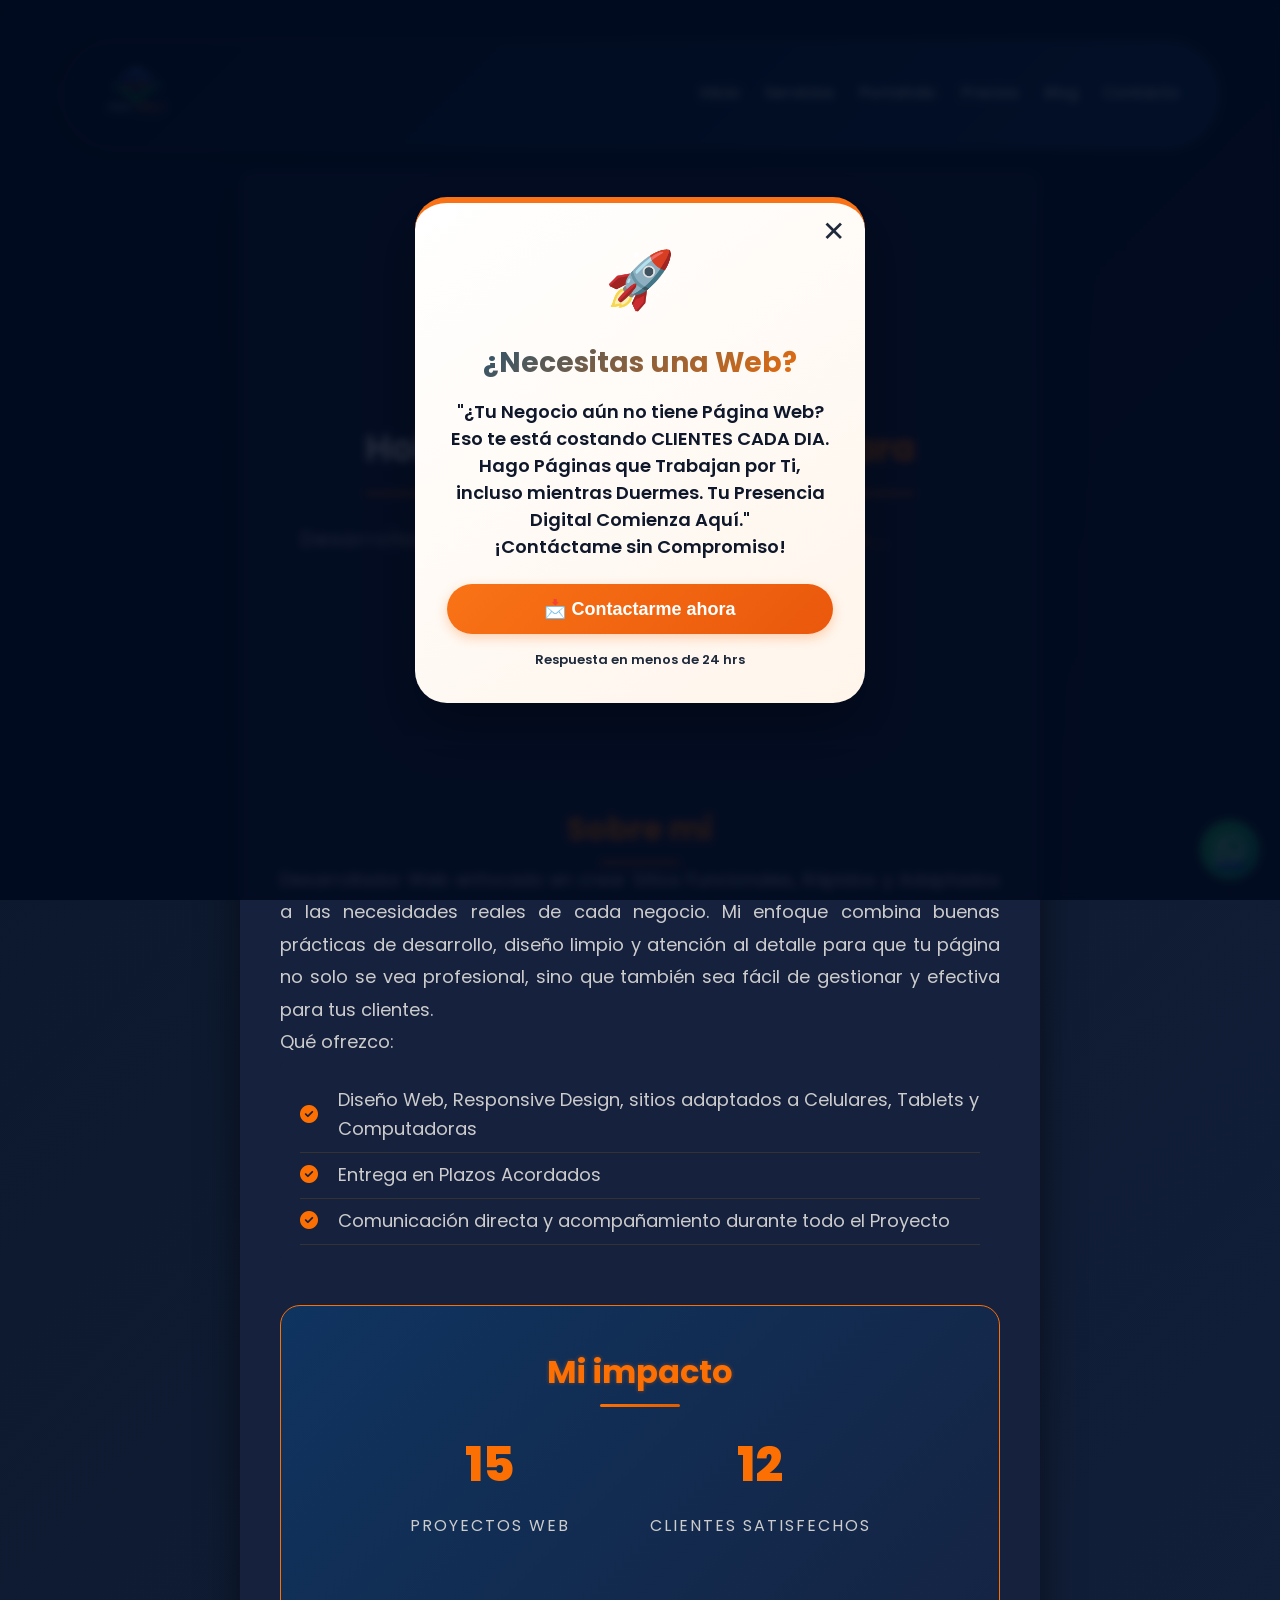
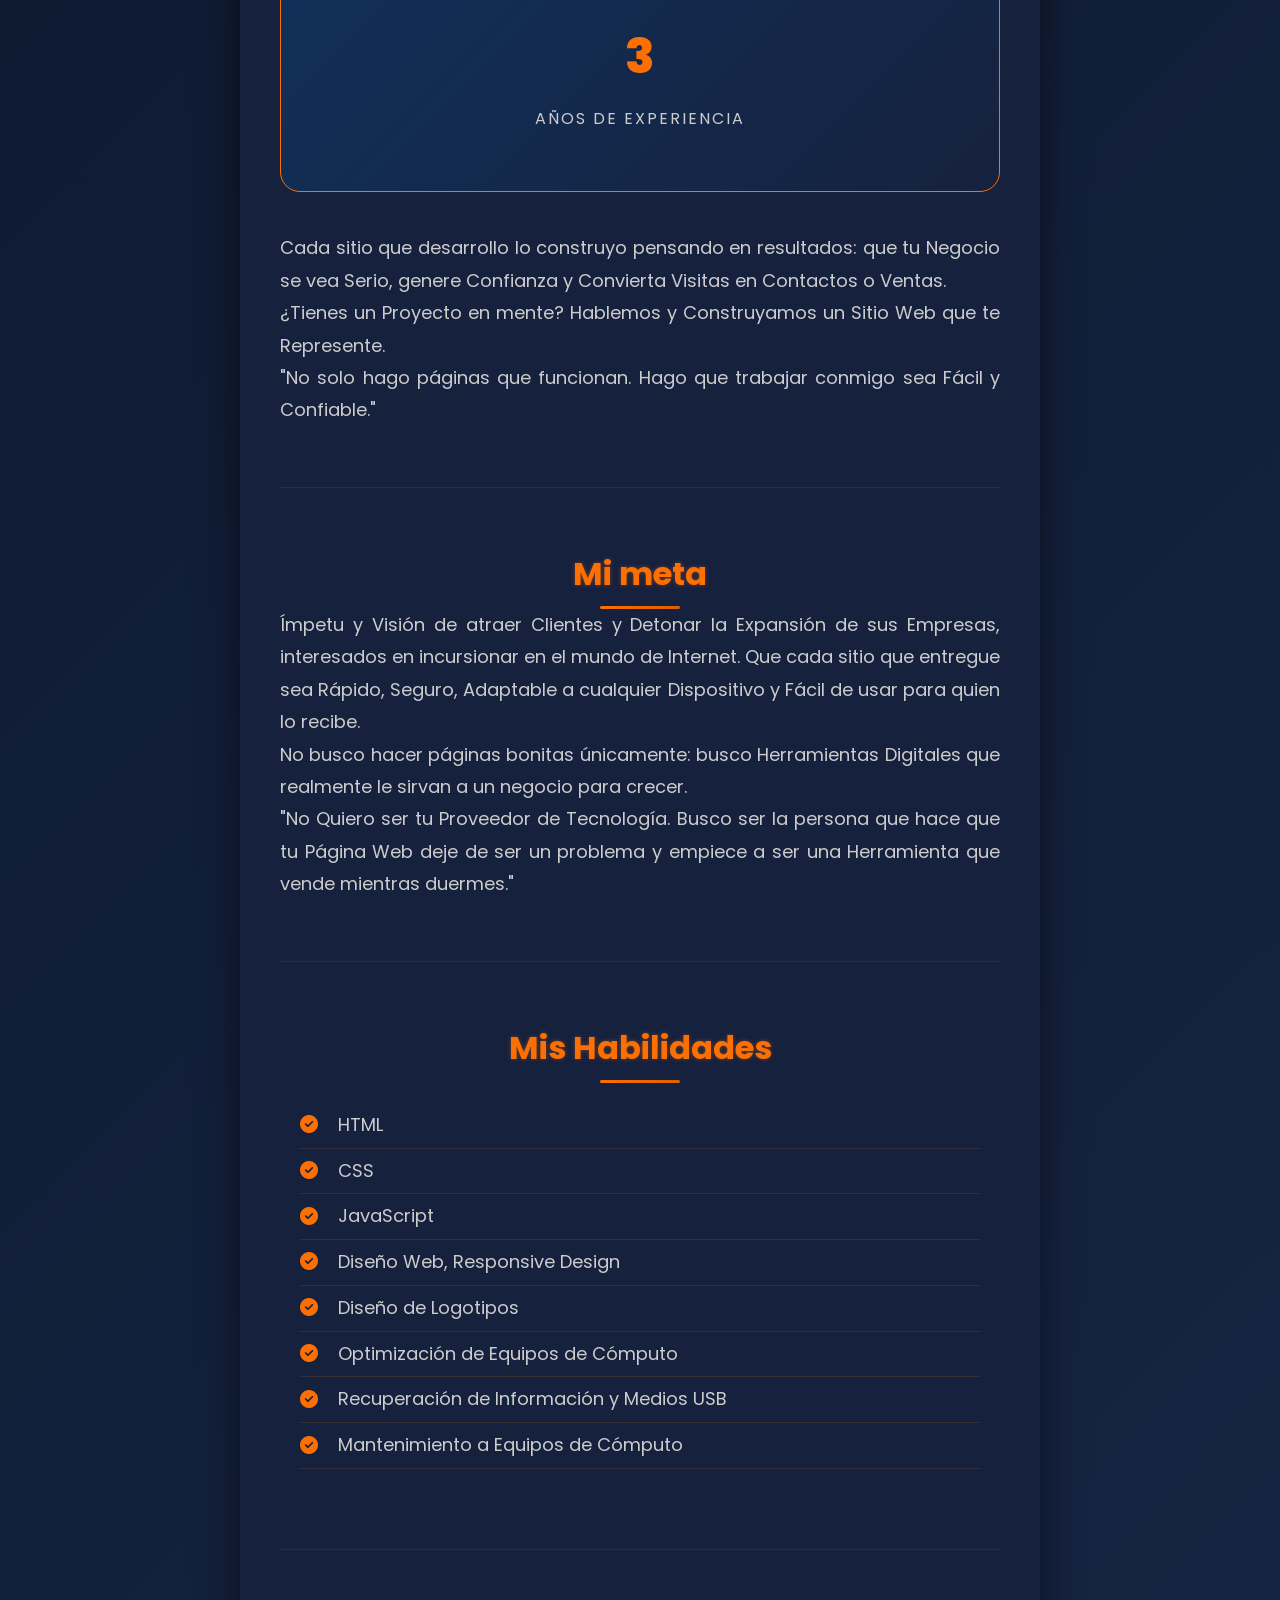
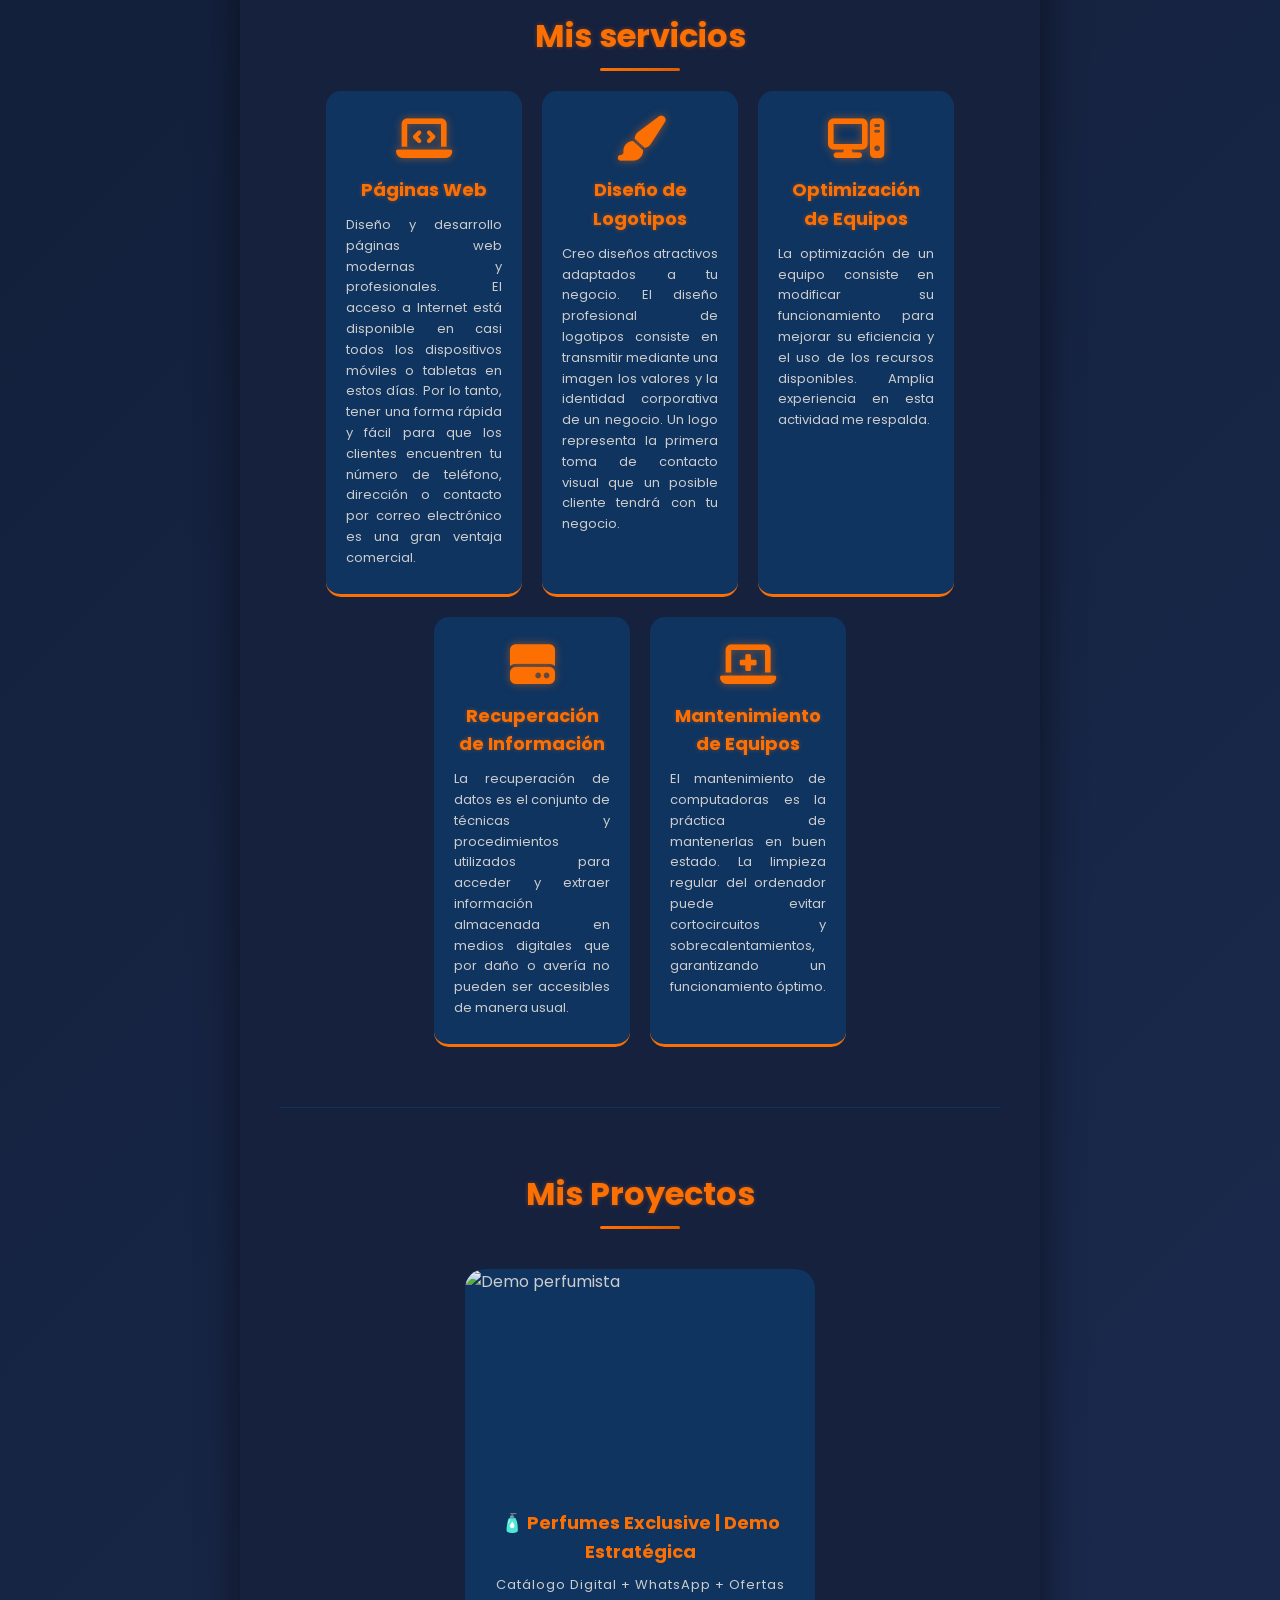
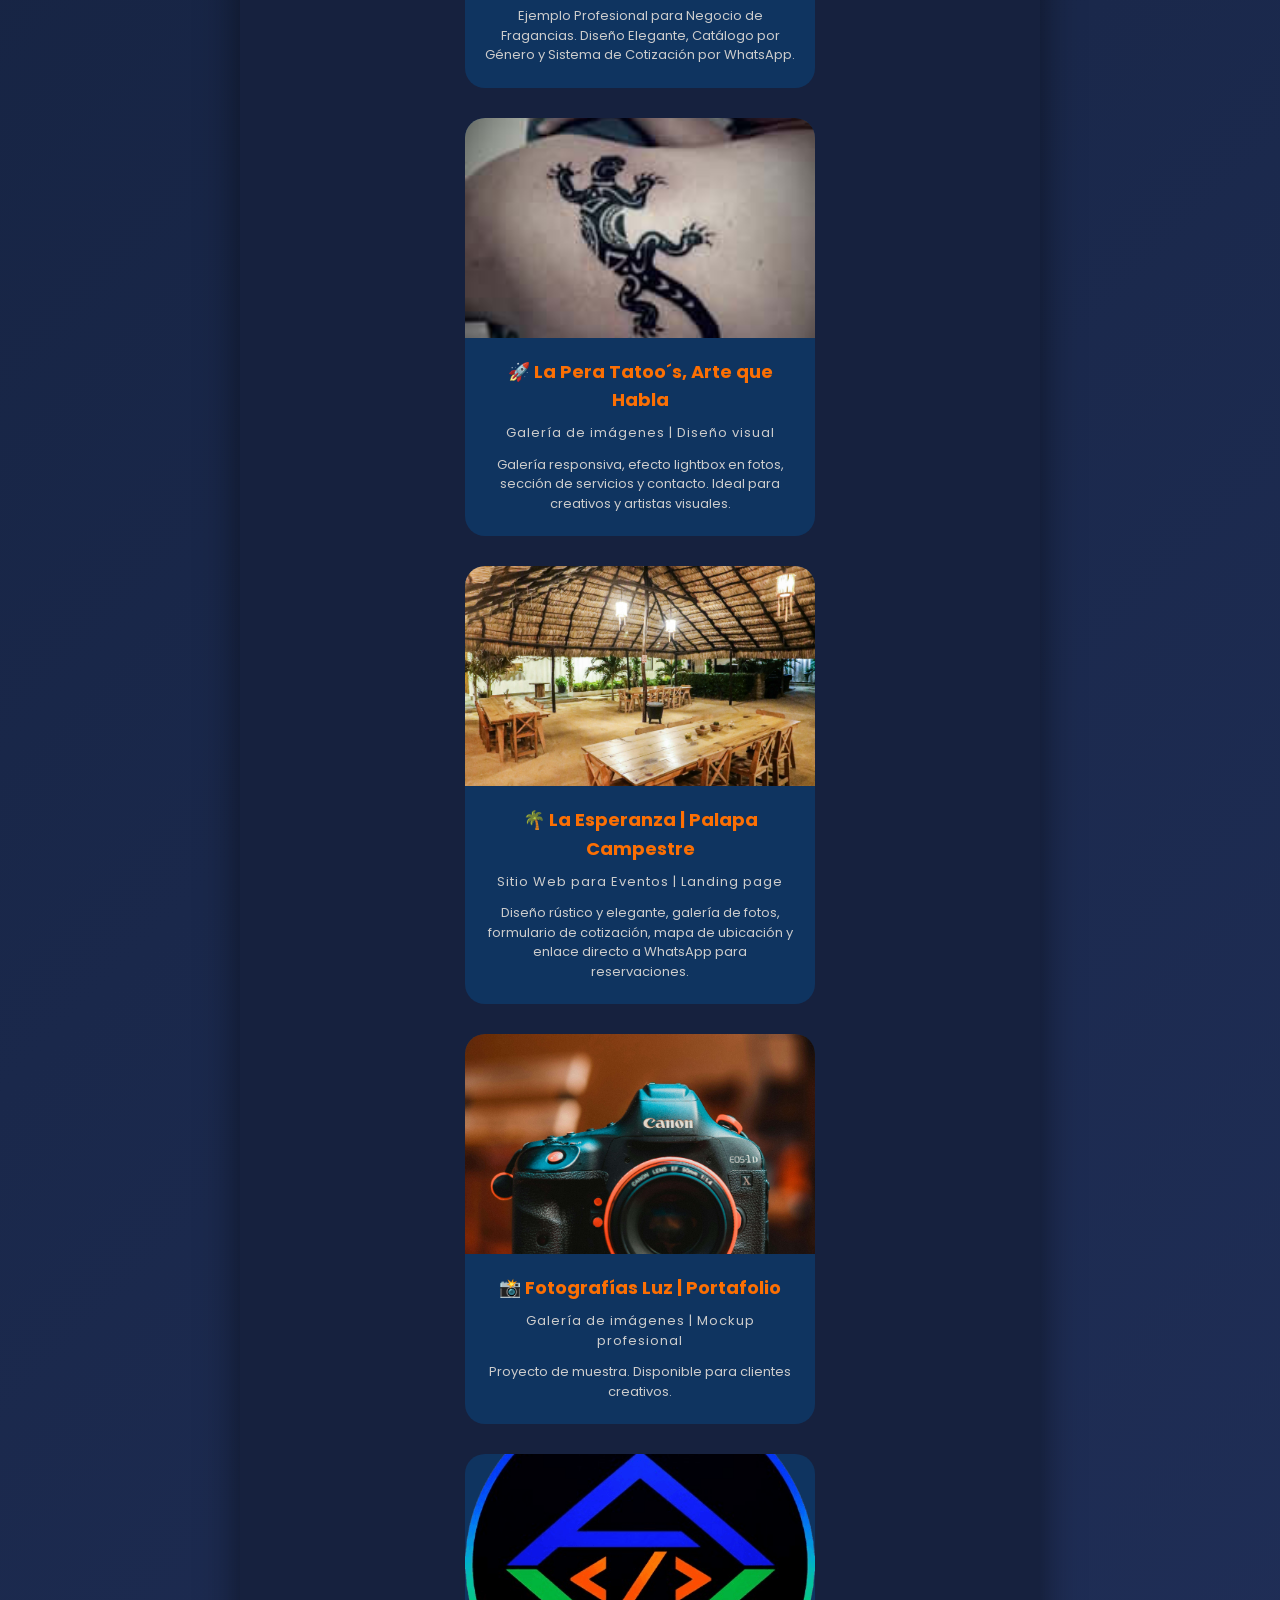
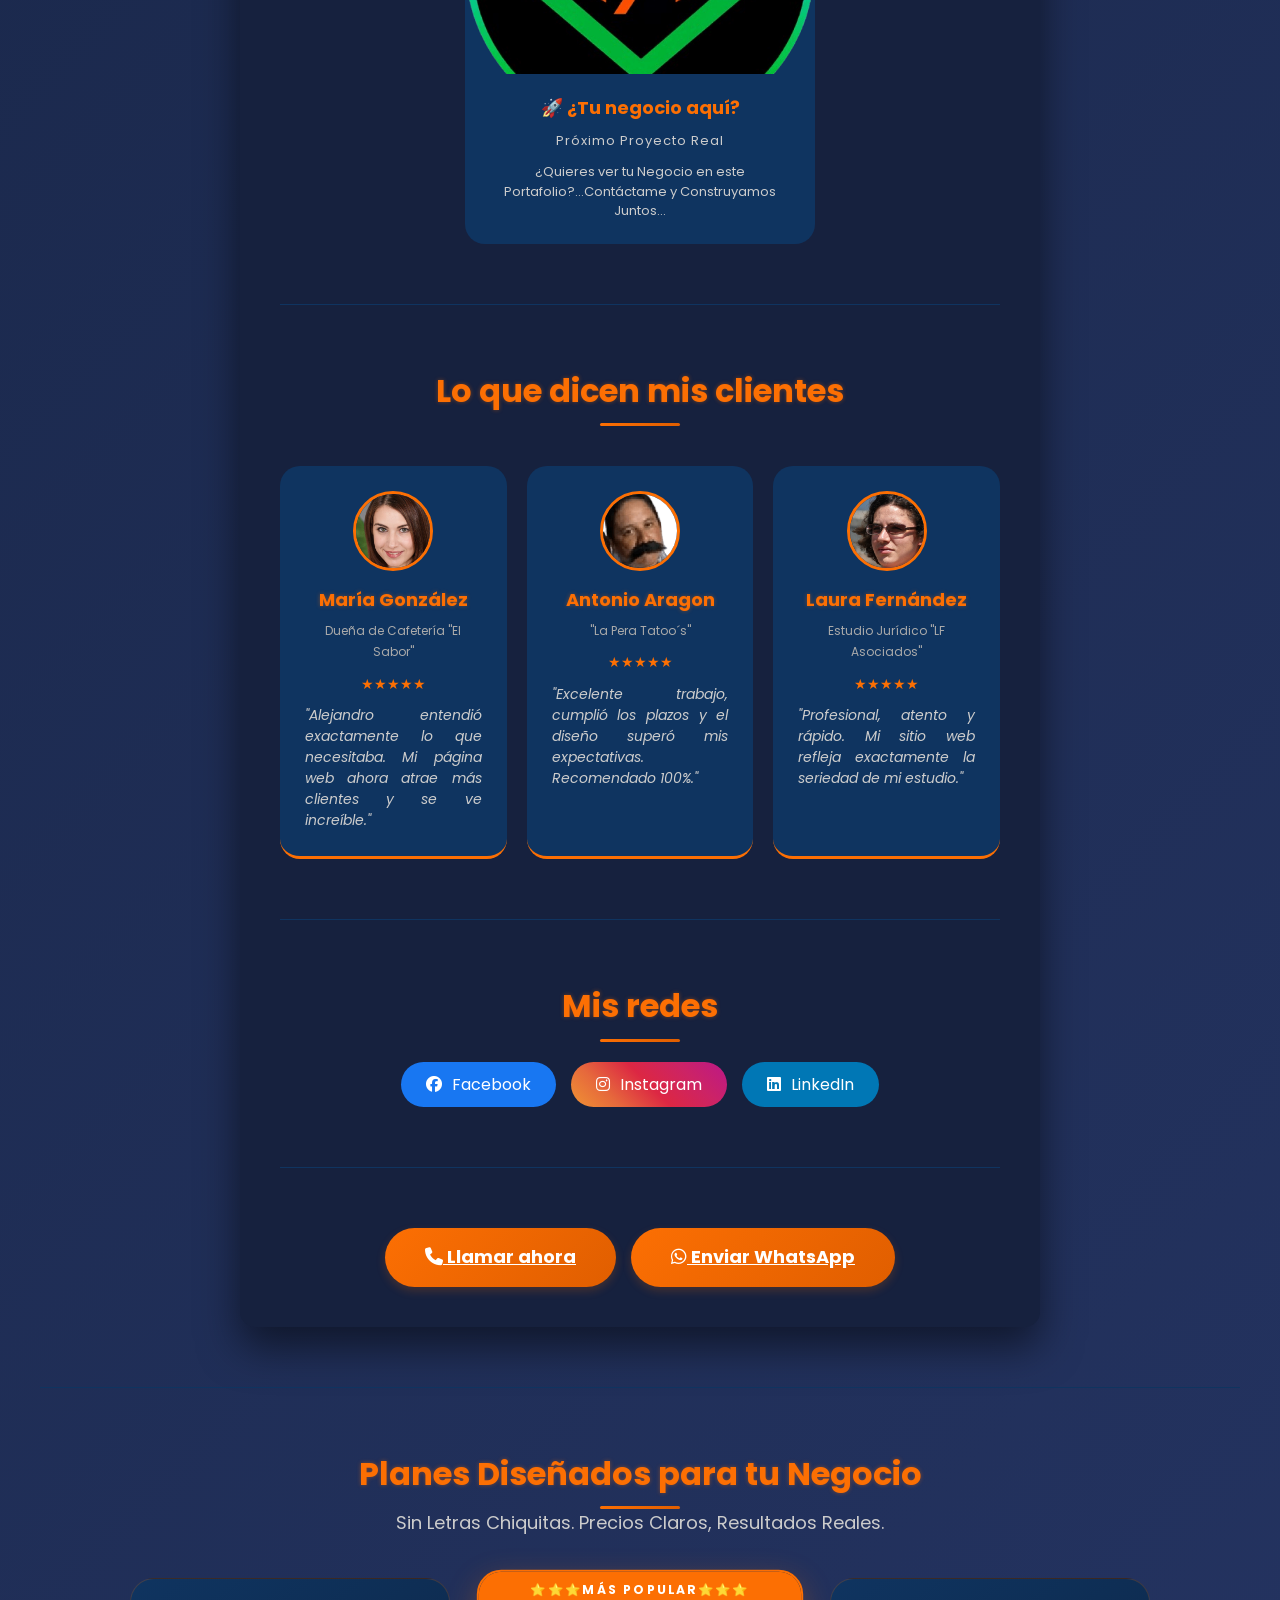
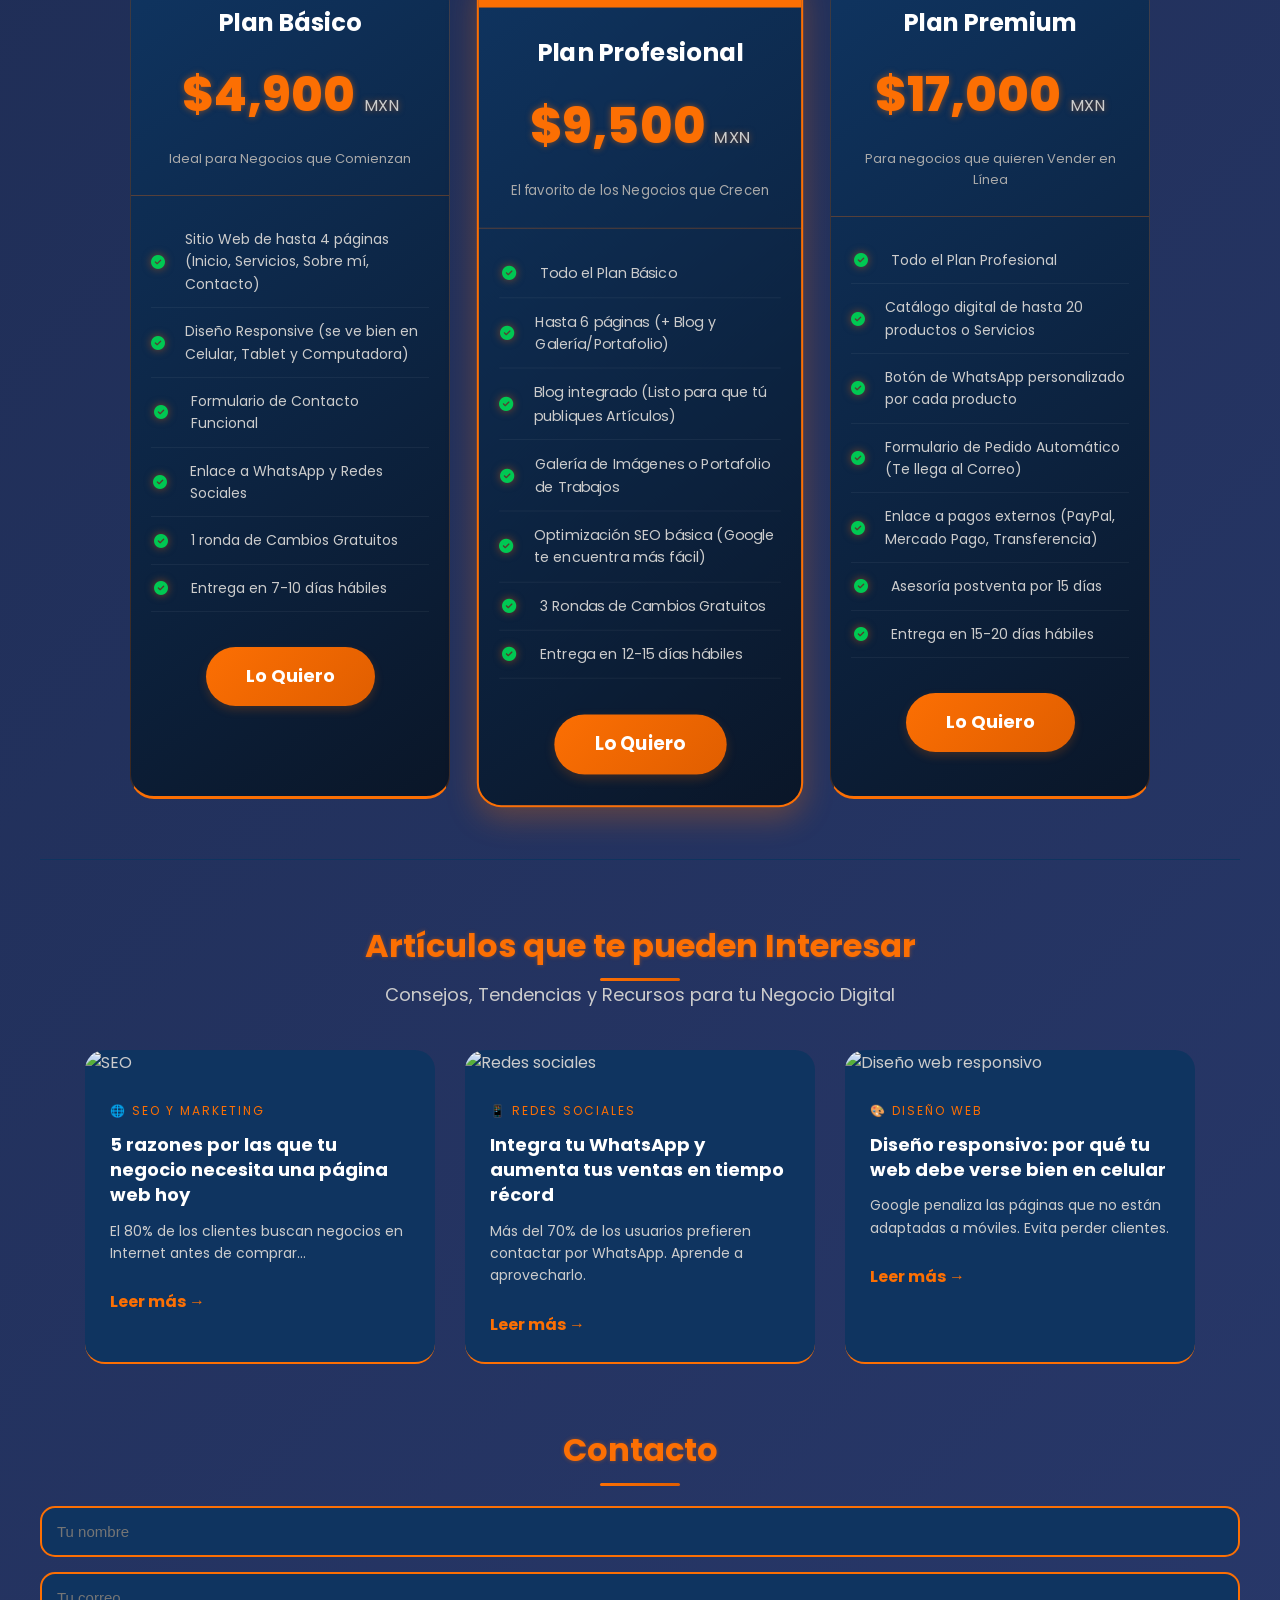
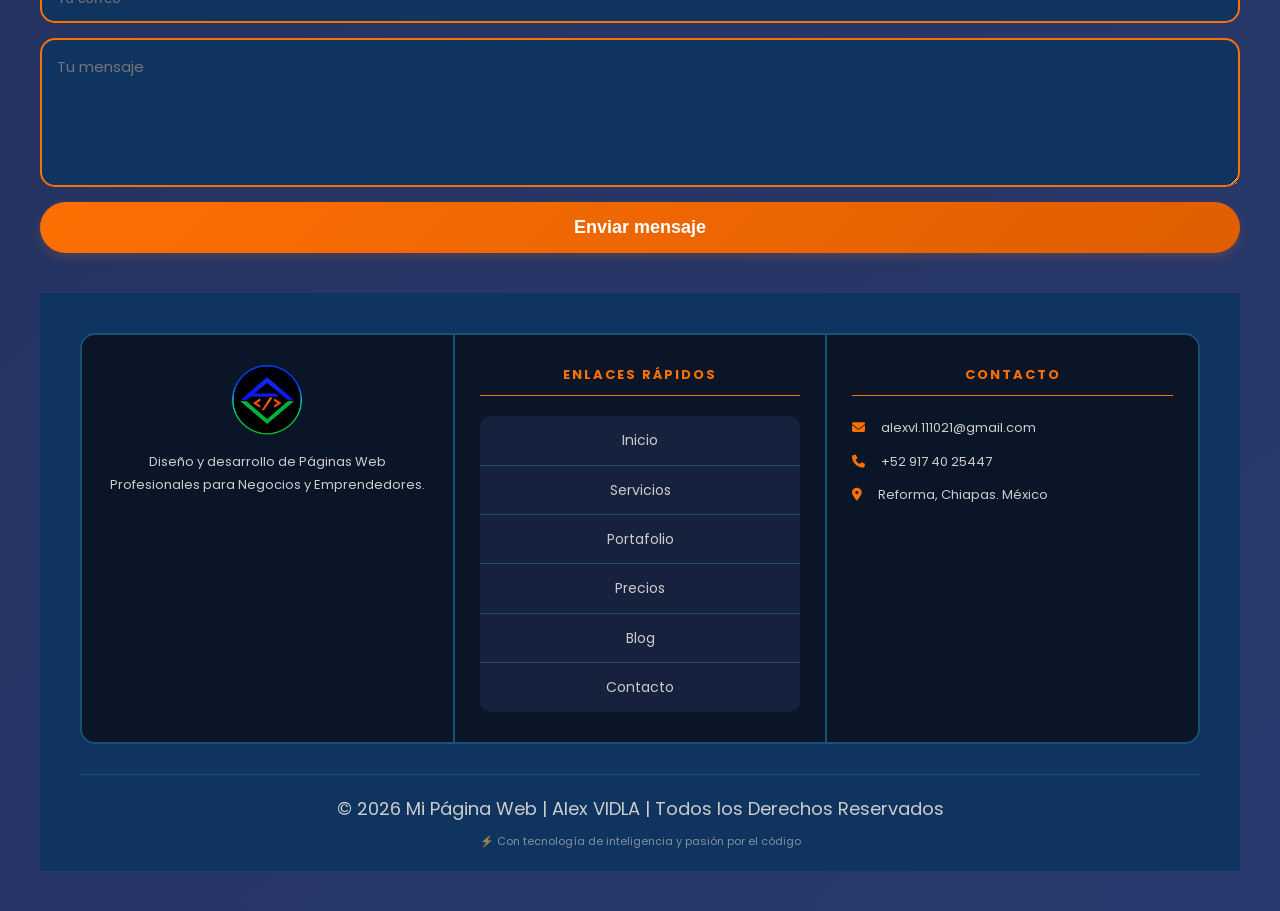
==== commit 9cbddbd1: "Update index.html" ====
--- a/index.html
+++ b/index.html
@@ -141,7 +141,6 @@
         <img src="https://images.pexels.com/photos/4041392/pexels-photo-4041392.jpeg?w=600" alt="Demo perfumista">
         <div class="proyecto-overlay">
           <a href="perfumista-demo.html" class="proyecto-boton">Ver Demo →</a>
-          <!--<a href="perfumista-demo.html" class="proyecto-boton" target="_blank">Ver demo →</a>-->
         </div>
     </div>
     <div class="proyecto-info">
@@ -151,9 +150,6 @@
     </div>
 </div>
 
-
-
-  
   <!-- Proyecto 1: La Pera Tatoo´s -->
   <div class="proyecto">
     <div class="proyecto-imagen">
@@ -228,7 +224,6 @@
 <div class="testimonios">
   <div class="testimonio">
     <div class="testimonio-foto">
-        <!--<img src="https://randomuser.me/api/portraits/women/68.jpg" alt="Foto de María González">-->
       <img src="maria.jpg" alt="Foto de María González">
     </div>
     <h4>María González</h4>
@@ -308,7 +303,7 @@
 <hr class="separador">
 
 <h2 id="precios" class="subtitulo">Planes Diseñados para tu Negocio</h2>
-<p style="text-align: center; margin-bottom: 40px; color: #cccccc;">Sin Letras Chiquitas. Precios claros, Resultados Reales.</p>
+<p style="text-align: center; margin-bottom: 40px; color: #cccccc;">Sin Letras Chiquitas. Precios Claros, Resultados Reales.</p>
 
 <div class="contenedor-precios">
   
@@ -327,12 +322,12 @@
             <li><i class="fas fa-check-circle"></i> 1 ronda de Cambios Gratuitos</li>
             <li><i class="fas fa-check-circle"></i> Entrega en 7-10 días hábiles</li>
         </ul>
-        <a href="#contacto" class="boton-precio">Lo quiero</a>
+        <a href="#contacto" class="boton-precio">Lo Quiero</a>
   </div>
 
   <!-- Plan Profesional (Recomendado) -->
   <div class="tarjeta-precio destacado">
-        <div class="etiqueta-destacado">⭐ Más popular</div>
+        <div class="etiqueta-destacado">⭐⭐⭐Más popular⭐⭐⭐</div>
             <div class="precio-cabecera">
                 <h3>Plan Profesional</h3>
                 <div class="precio-numero">$9,500 <span>MXN</span></div>
@@ -347,7 +342,7 @@
             <li><i class="fas fa-check-circle"></i> 3 Rondas de Cambios Gratuitos</li>
             <li><i class="fas fa-check-circle"></i> Entrega en 12-15 días hábiles</li>
         </ul>
-        <a href="#contacto" class="boton-precio">Lo quiero</a>
+        <a href="#contacto" class="boton-precio">Lo Quiero</a>
   </div>
 
   <!-- Plan Premium Reescribo -->
@@ -366,7 +361,7 @@
           <li><i class="fas fa-check-circle"></i> Asesoría postventa por 15 días</li>
           <li><i class="fas fa-check-circle"></i> Entrega en 15-20 días hábiles</li>
       </ul>
-      <a href="#contacto" class="boton-precio">Lo quiero</a>
+      <a href="#contacto" class="boton-precio">Lo Quiero</a>
   </div>
 </div>
 
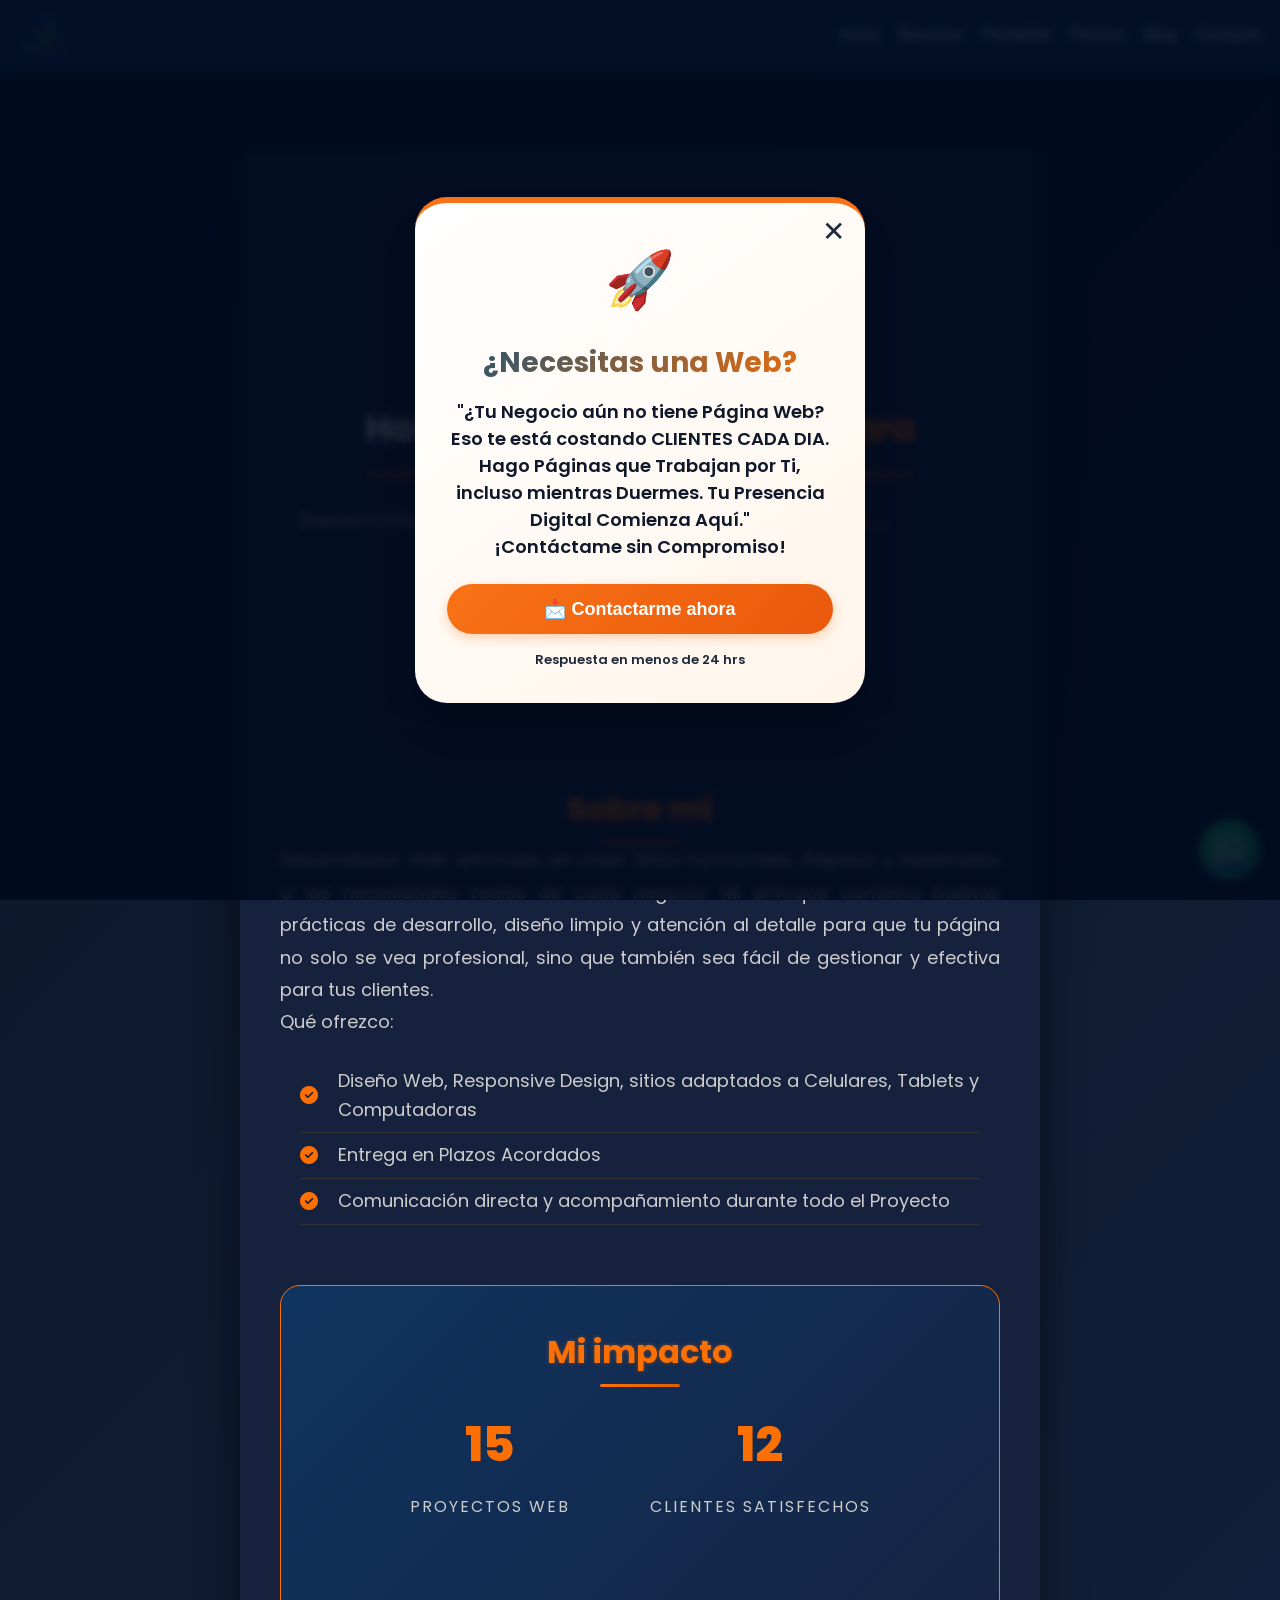
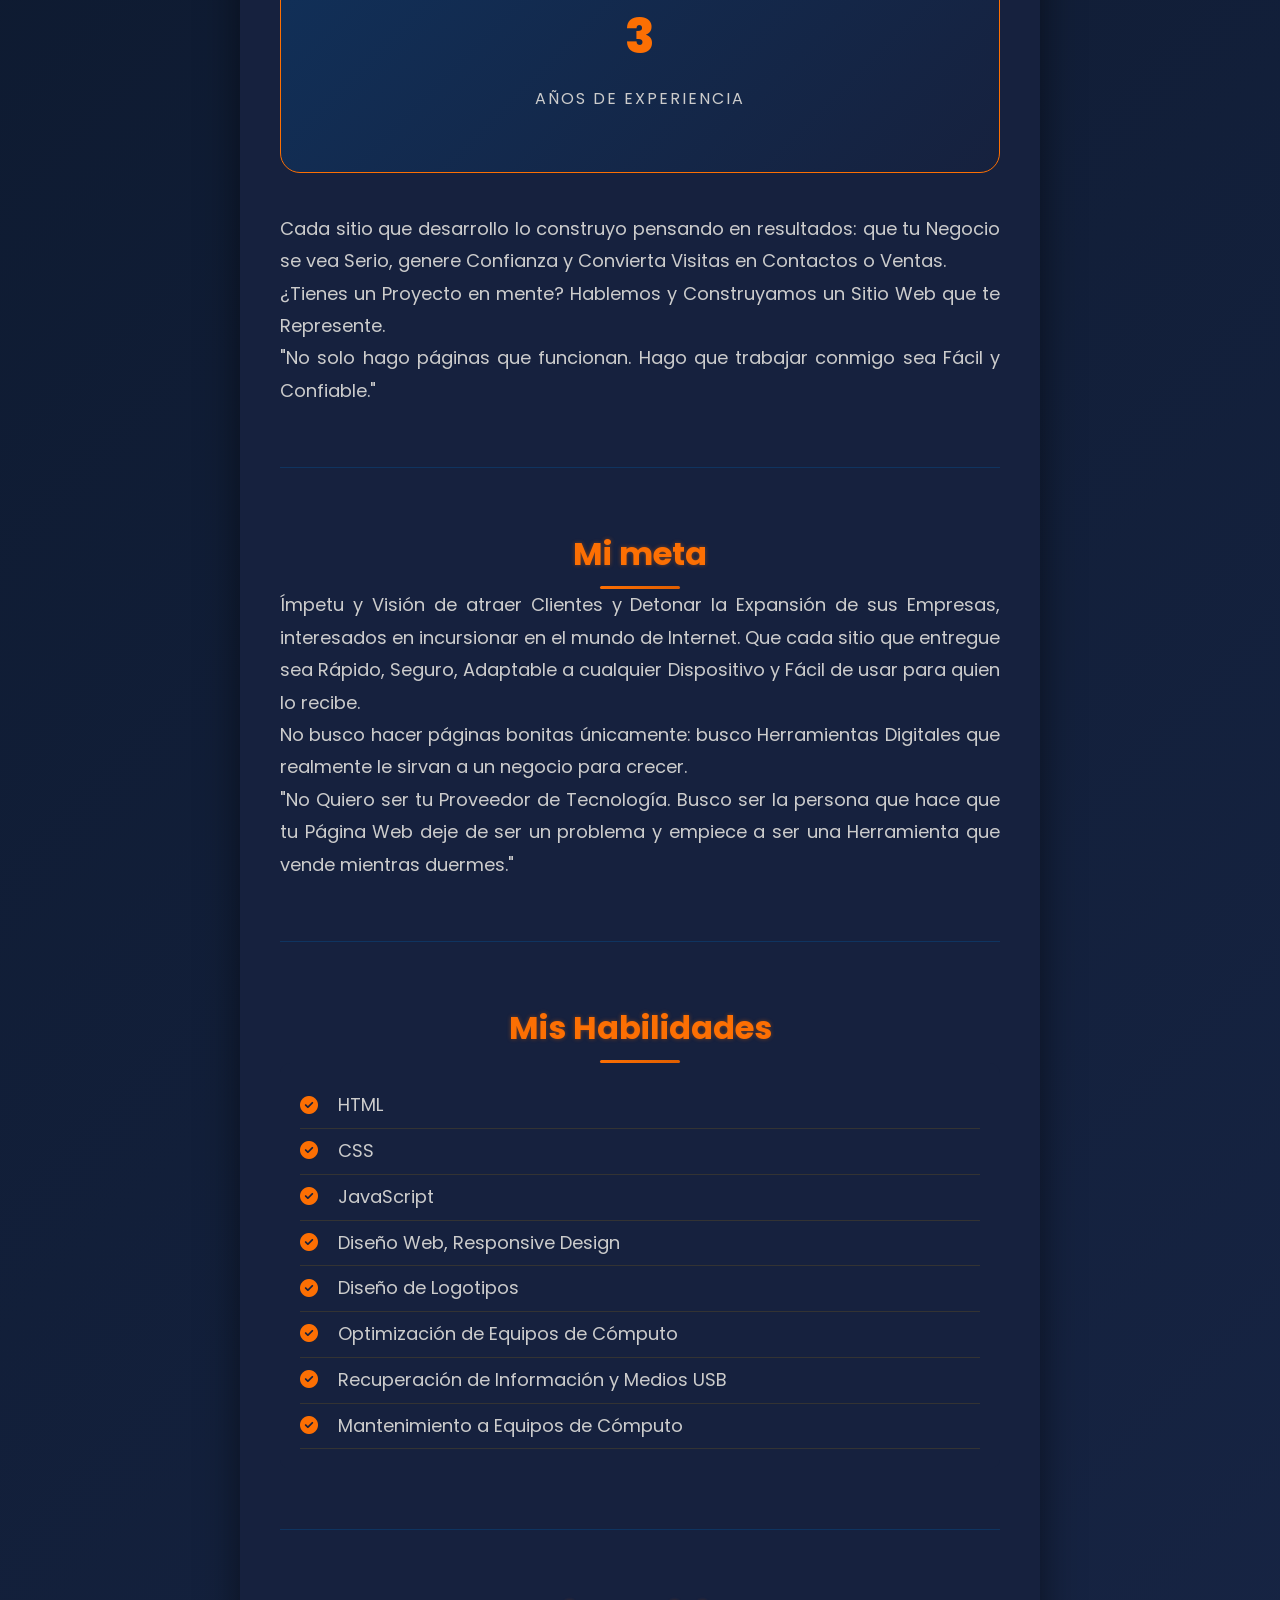
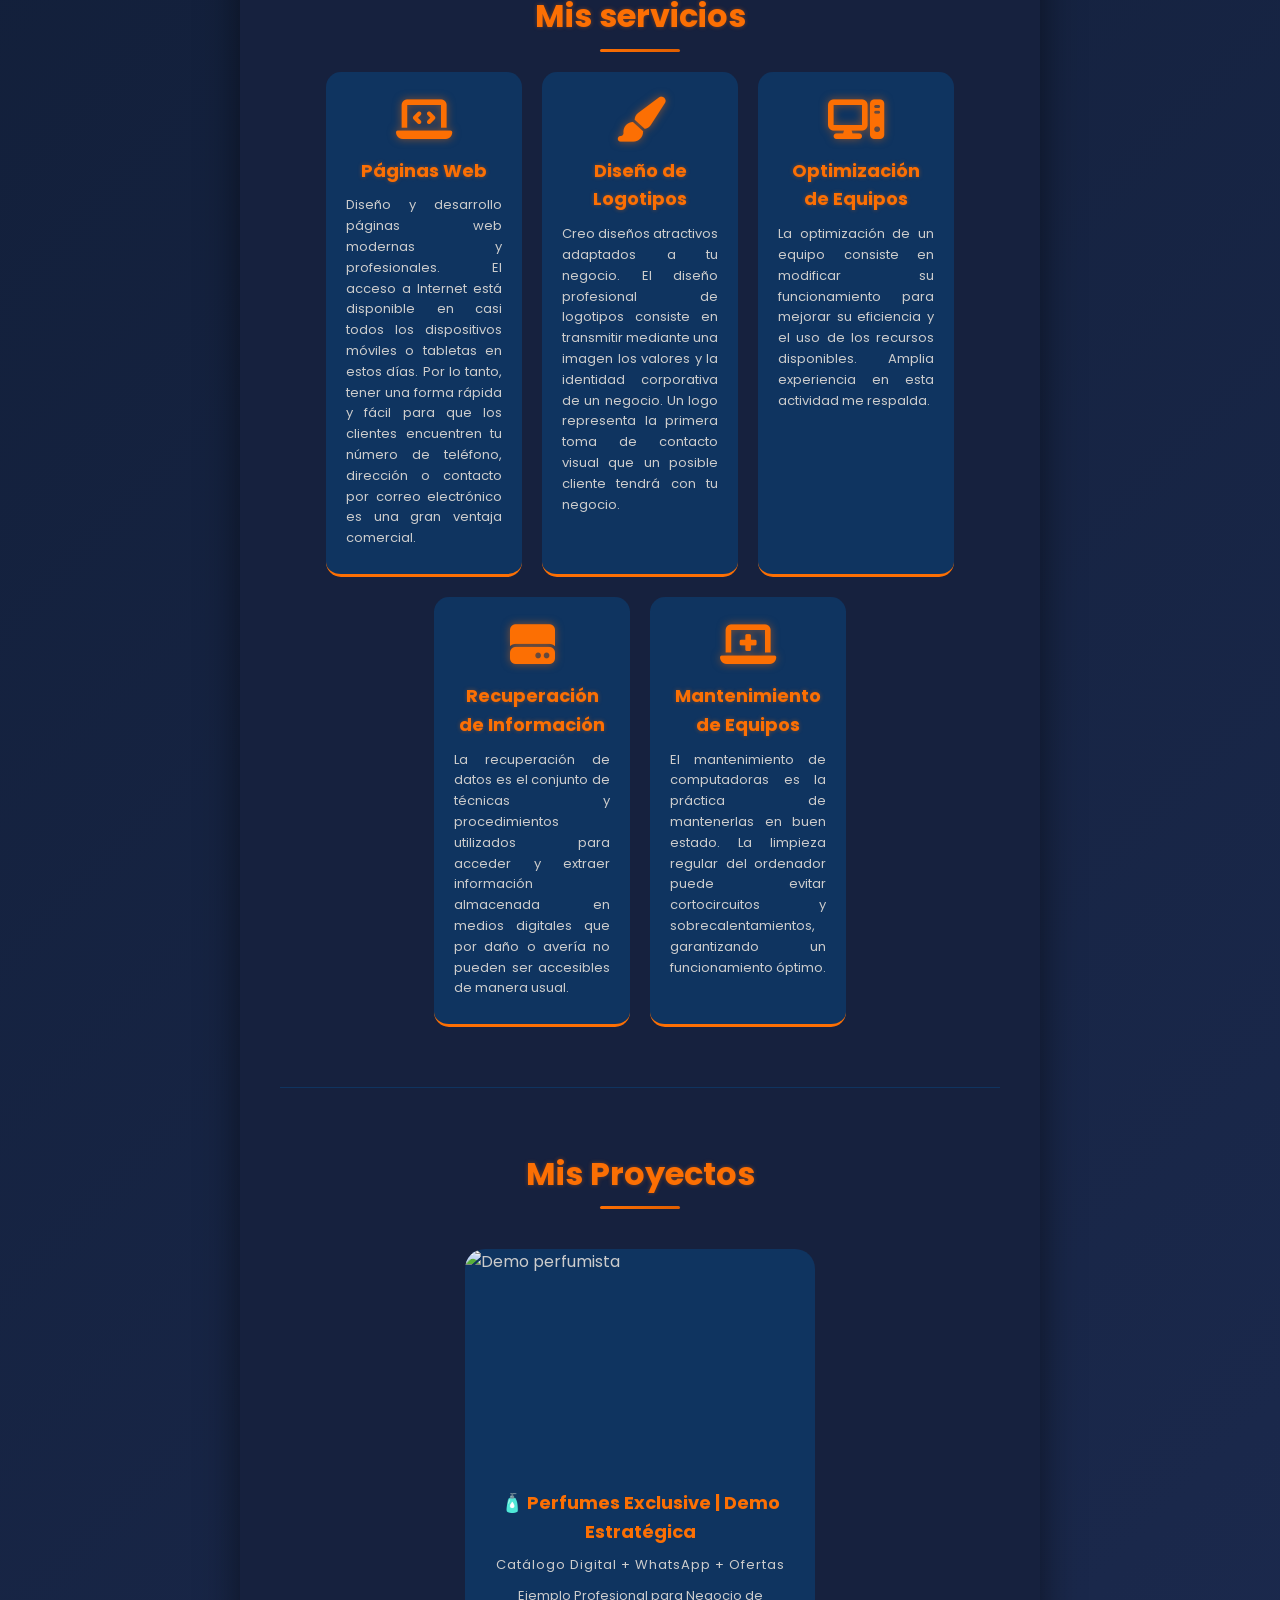
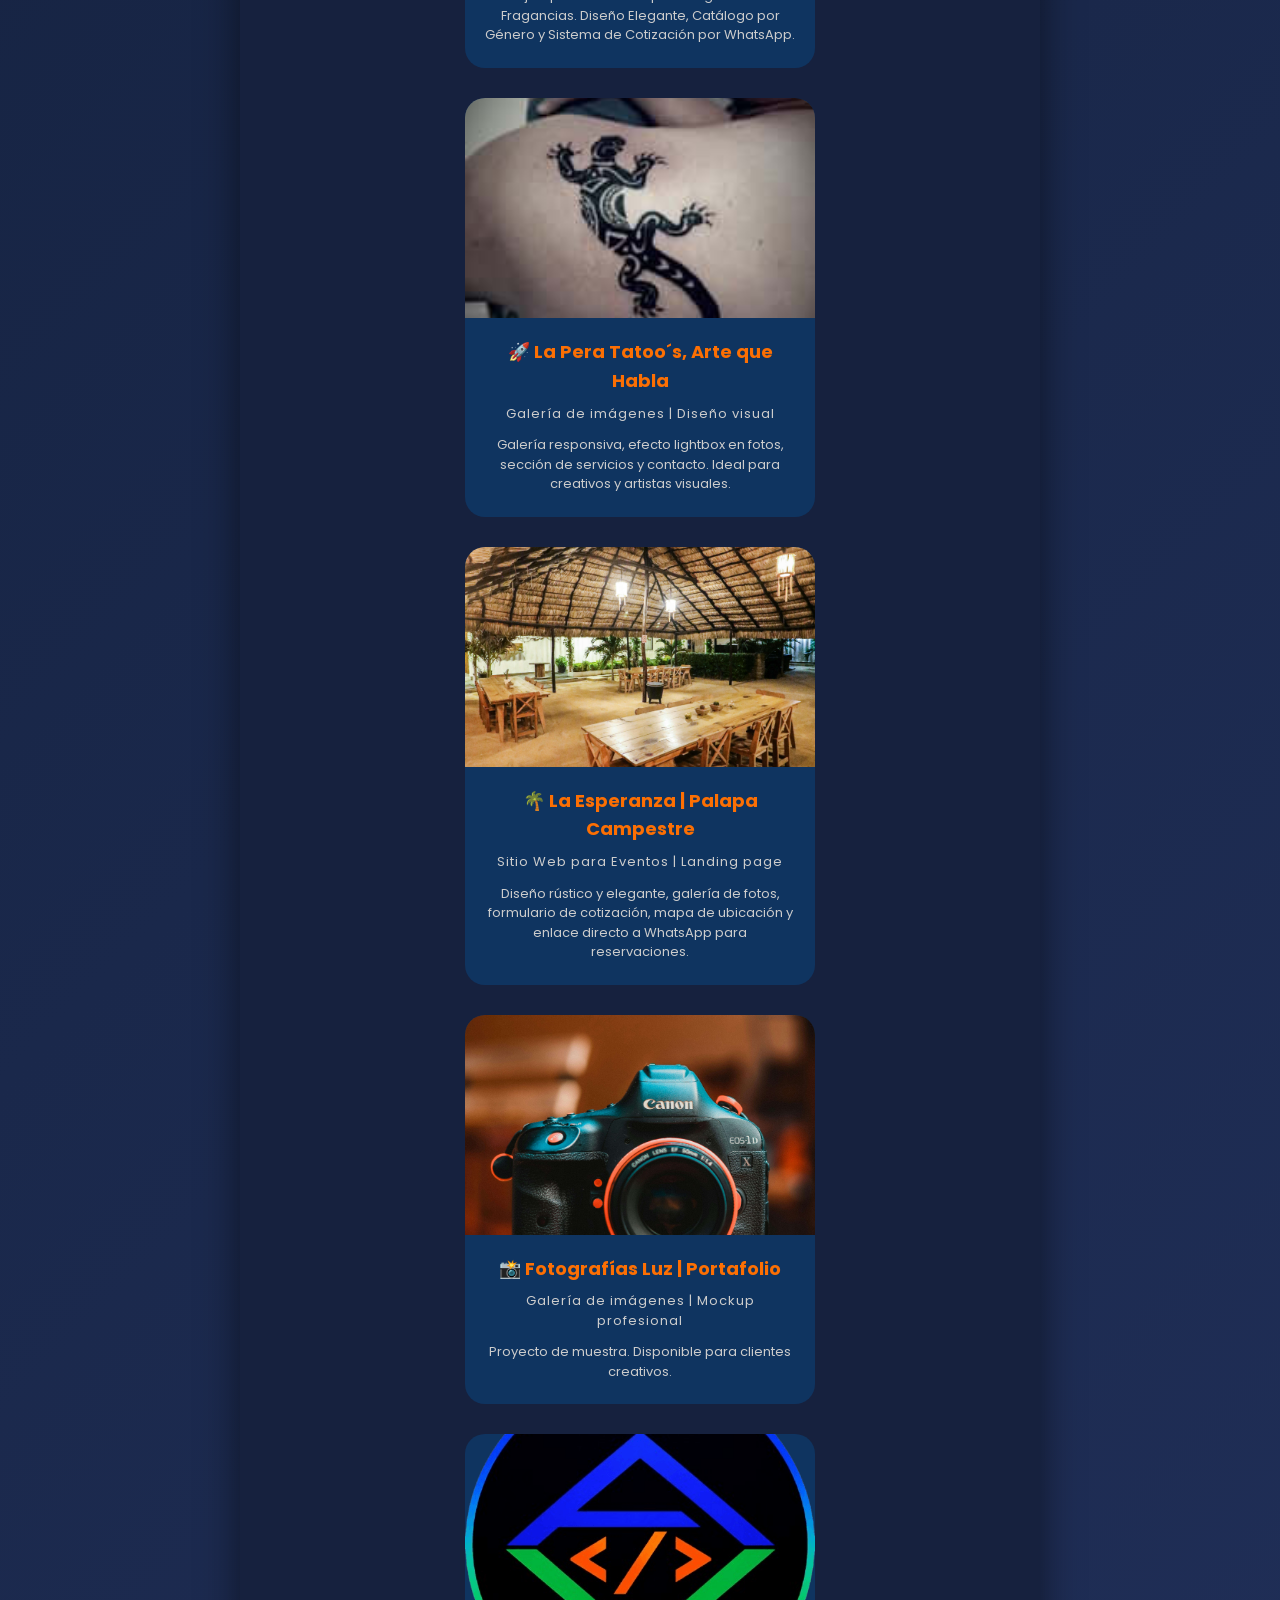
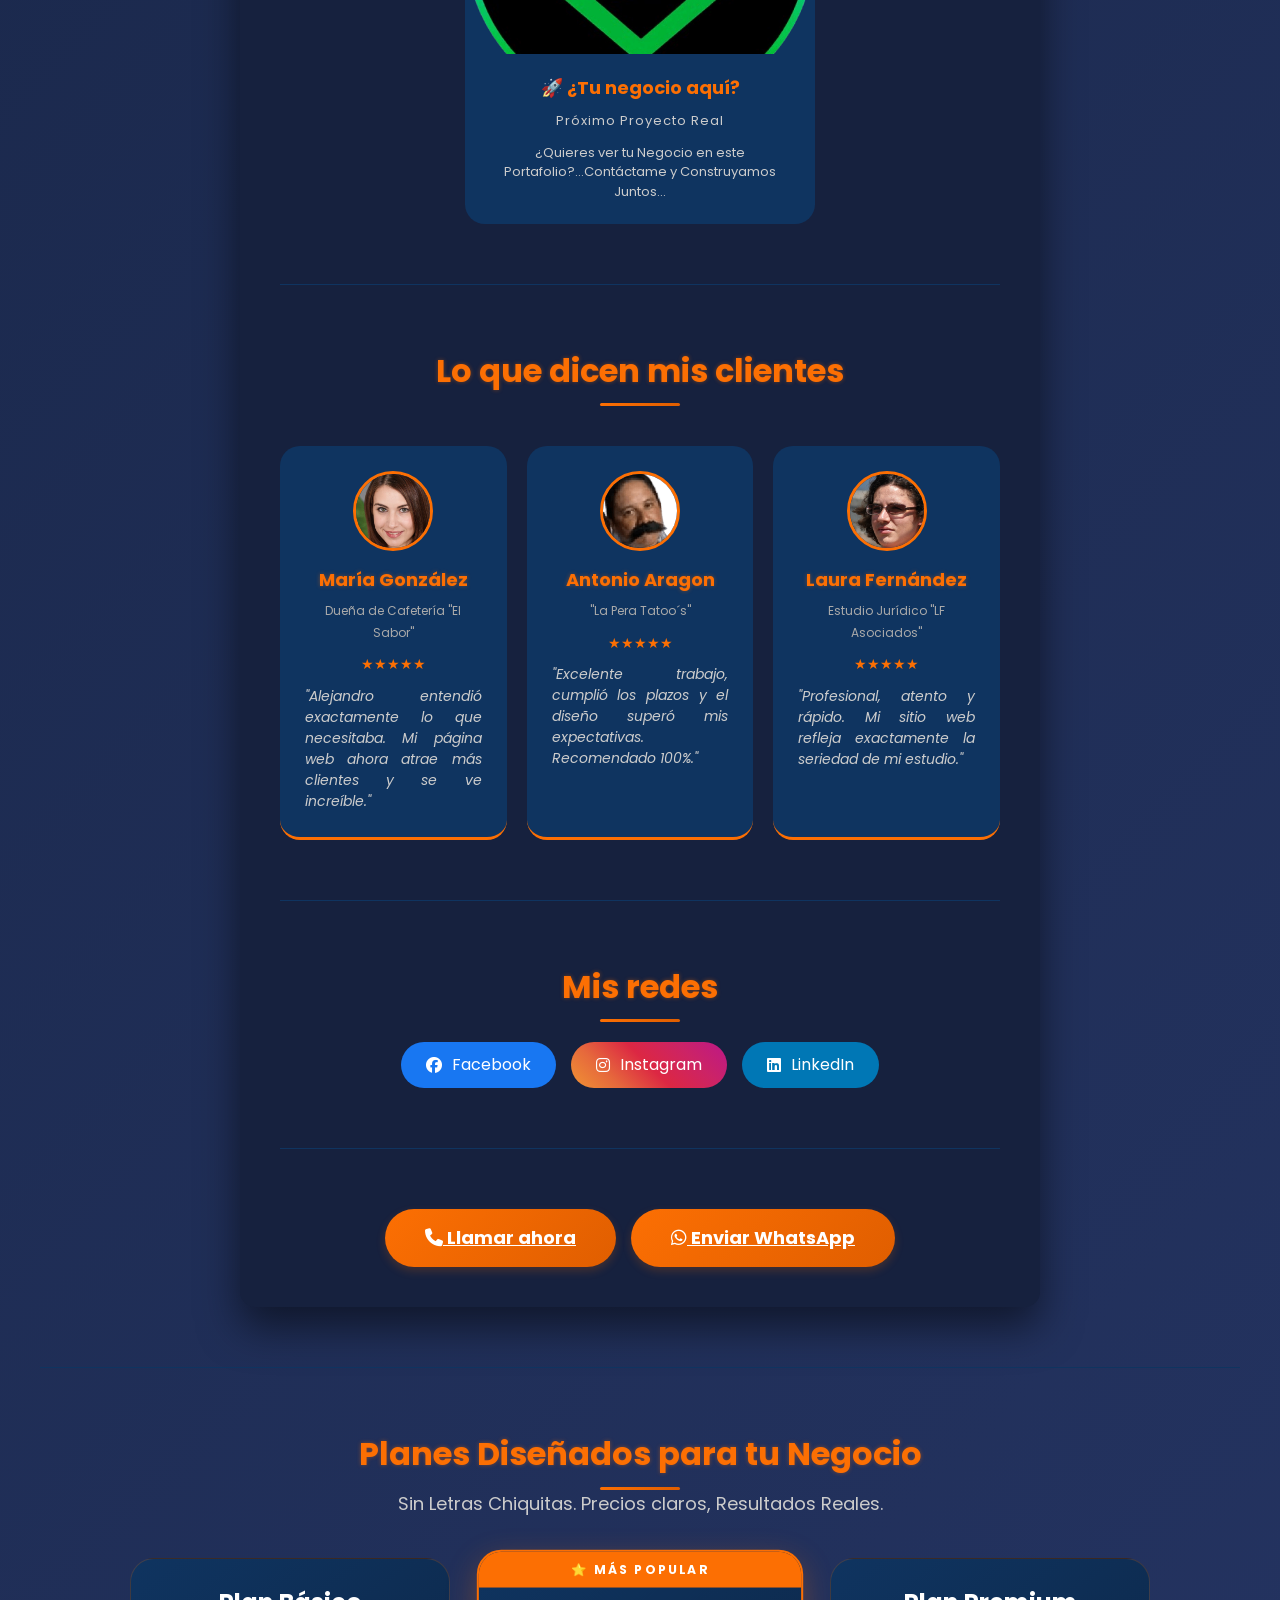
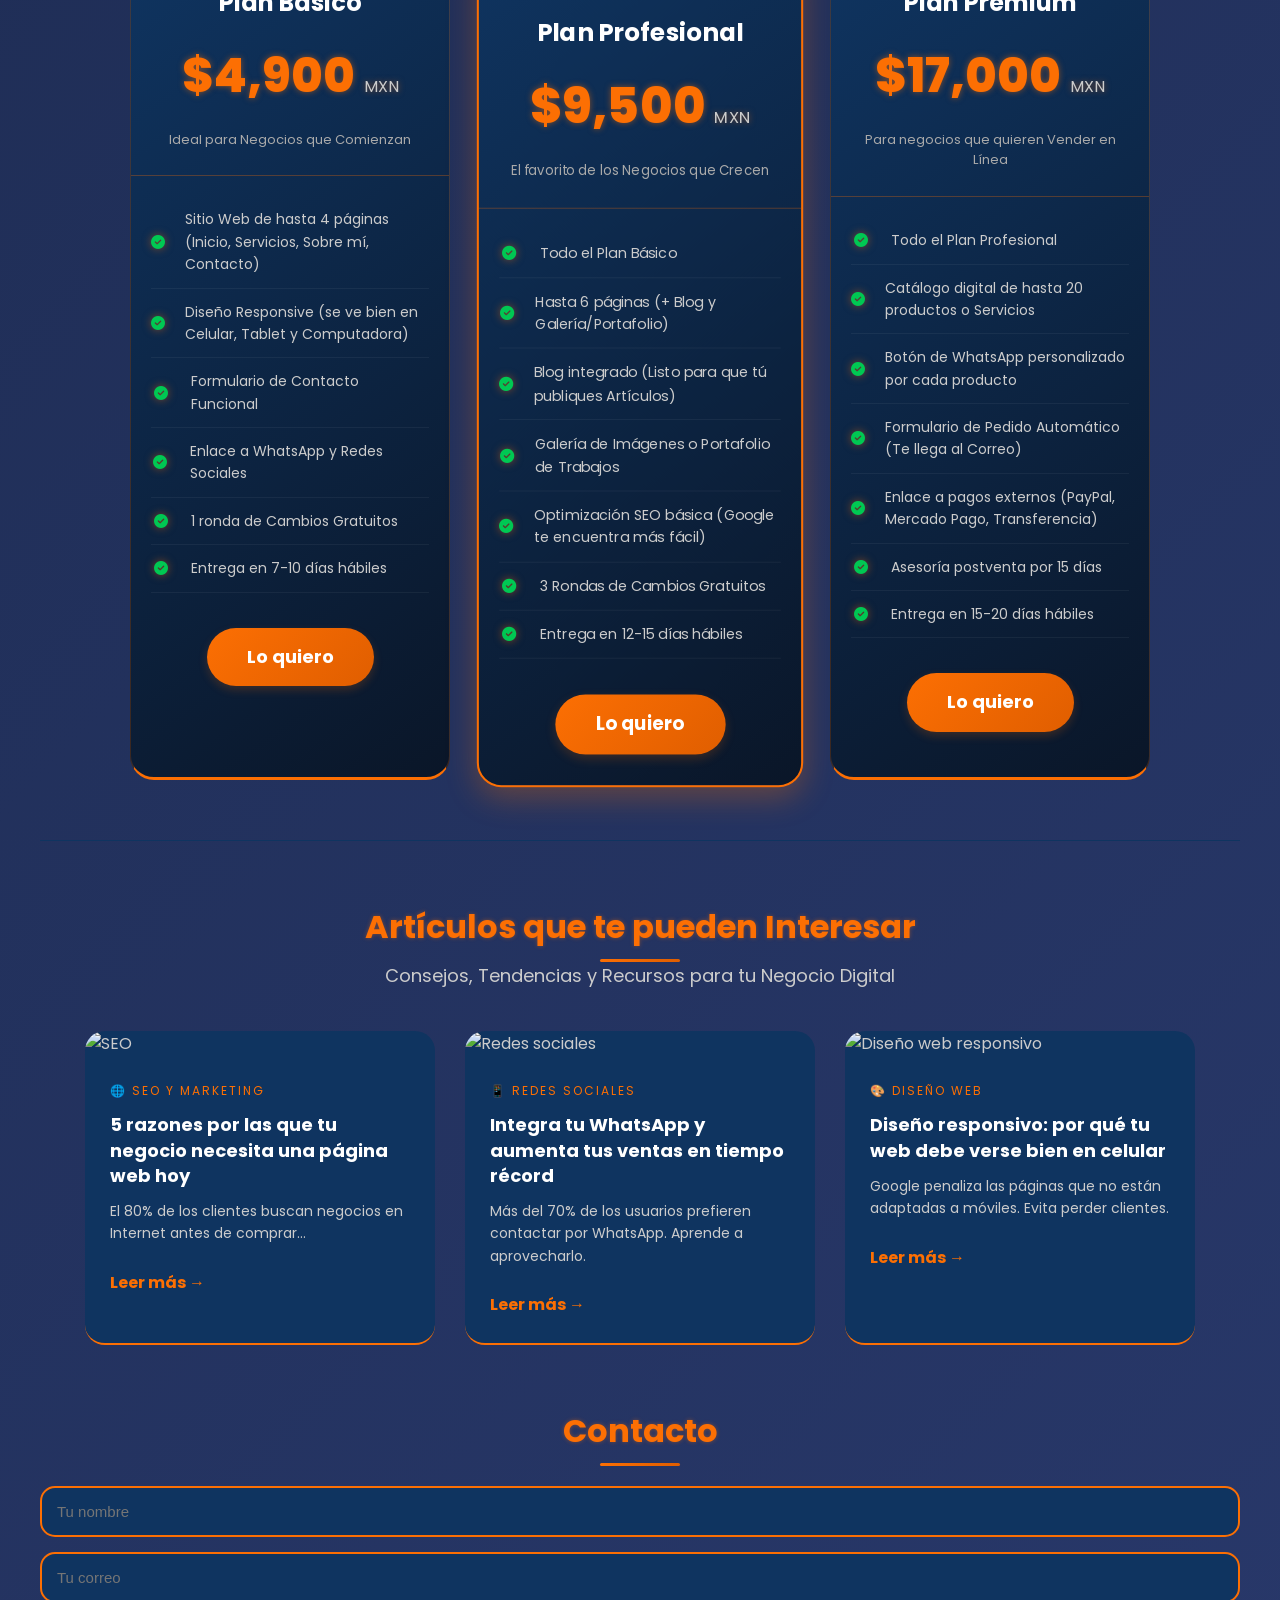
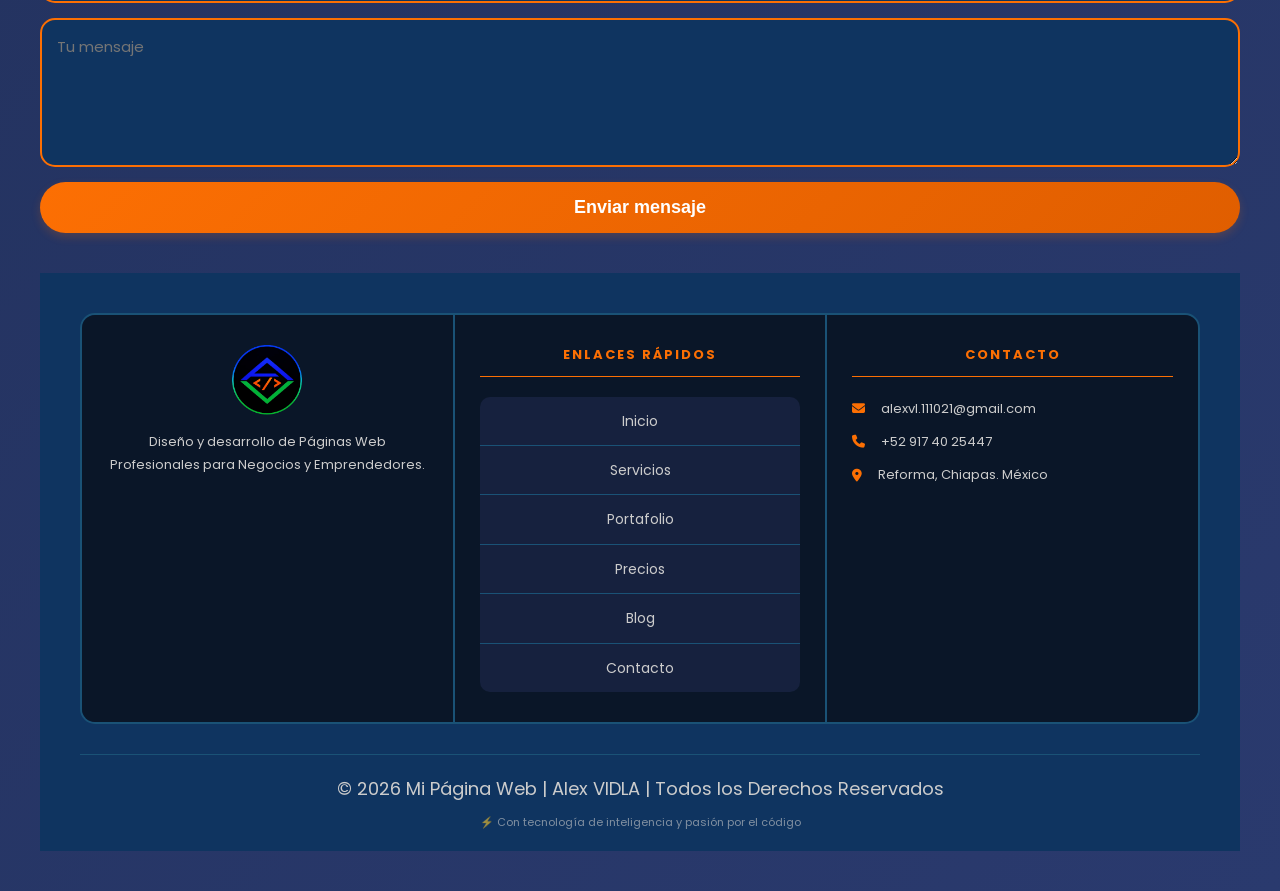
==== commit 2e222444: "Update index.html" ====
--- a/index.html
+++ b/index.html
@@ -28,20 +28,20 @@
   <body>
     
     <nav class="menu">
-        <div class="menu-logo">
-            <img src="logoavl.png" alt="Mi logo" class="logo">
-        </div>
-        <button class="menu-hamburguesa" id="hamburguesa">
-            <i class="fas fa-bars"></i>
-        </button>
-        <div class="menu-links" id="menu-links">
-            <a href="#inicio" class="menu-link">Inicio</a>
-            <a href="#servicios" class="menu-link">Servicios</a>
-            <a href="#portafolio" class="menu-link">Portafolio</a>           
-            <a href="#precios" class="menu-link">Precios</a>
-            <a href="#blog" class="menu-link">Blog</a>
-            <a href="#contacto" class="menu-link">Contacto</a>
-        </div>
+          <div class="menu-logo">
+              <img src="logoavl.png" alt="logo" class="logo">
+          </div>
+          <button class="menu-hamburguesa" id="hamburguesa">
+              <i class="fas fa-bars"></i>
+          </button>
+          <div class="menu-links" id="menu-links">
+              <a href="#inicio" class="menu-link">Inicio</a>
+              <a href="#servicios" class="menu-link">Servicios</a>
+              <a href="#portafolio" class="menu-link">Portafolio</a>
+              <a href="#precios" class="menu-link">Precios</a>
+              <a href="#blog" class="menu-link">Blog</a>
+              <a href="#contacto" class="menu-link">Contacto</a>
+          </div>
     </nav>
 
     <div class="contenedor">
@@ -132,15 +132,16 @@
 <!--<div id="portafolio" style="position: relative; top: -80px; visibility: hidden;"></div>-->
 <h2 id="portafolio" class="subtitulo">Mis Proyectos</h2>
 <div class="portafolio">
-
-<!-- Proyecto El Perfumista - Demo estratégica -->
+  
+  <!-- Proyecto El Perfumista - Demo estratégica -->
 <div class="proyecto">
     <div class="proyecto-imagen">
 
         <!--<img src="proyecto-perfumista.jpg" alt="Demo para negocio de perfumes">-->
         <img src="https://images.pexels.com/photos/4041392/pexels-photo-4041392.jpeg?w=600" alt="Demo perfumista">
         <div class="proyecto-overlay">
-          <a href="perfumista-demo.html" class="proyecto-boton">Ver Demo →</a>
+          <a href="perfumista-demo.html" class="proyecto-boton">Ver demo →</a>
+          <!--<a href="perfumista-demo.html" class="proyecto-boton" target="_blank">Ver demo →</a>-->
         </div>
     </div>
     <div class="proyecto-info">
@@ -153,7 +154,7 @@
   <!-- Proyecto 1: La Pera Tatoo´s -->
   <div class="proyecto">
     <div class="proyecto-imagen">
-          <img src="tatoo1.jpg" alt="Portafolio de Tatuador profesional">
+          <img src="tatoo1.jpg" alt="Portafolio de fotógrafo profesional">
           <div class="proyecto-overlay">
               <a href="javascript:void(0);" class="proyecto-boton" onclick="alert('📸 Proyecto en Construcción. Disponible Pronto. ¿Quieres uno Similar? Contáctame...');">Ver proyecto →</a>
           </div>
@@ -224,6 +225,7 @@
 <div class="testimonios">
   <div class="testimonio">
     <div class="testimonio-foto">
+        <!--<img src="https://randomuser.me/api/portraits/women/68.jpg" alt="Foto de María González">-->
       <img src="maria.jpg" alt="Foto de María González">
     </div>
     <h4>María González</h4>
@@ -303,7 +305,7 @@
 <hr class="separador">
 
 <h2 id="precios" class="subtitulo">Planes Diseñados para tu Negocio</h2>
-<p style="text-align: center; margin-bottom: 40px; color: #cccccc;">Sin Letras Chiquitas. Precios Claros, Resultados Reales.</p>
+<p style="text-align: center; margin-bottom: 40px; color: #cccccc;">Sin Letras Chiquitas. Precios claros, Resultados Reales.</p>
 
 <div class="contenedor-precios">
   
@@ -322,12 +324,12 @@
             <li><i class="fas fa-check-circle"></i> 1 ronda de Cambios Gratuitos</li>
             <li><i class="fas fa-check-circle"></i> Entrega en 7-10 días hábiles</li>
         </ul>
-        <a href="#contacto" class="boton-precio">Lo Quiero</a>
+        <a href="#contacto" class="boton-precio">Lo quiero</a>
   </div>
 
   <!-- Plan Profesional (Recomendado) -->
   <div class="tarjeta-precio destacado">
-        <div class="etiqueta-destacado">⭐⭐⭐Más popular⭐⭐⭐</div>
+        <div class="etiqueta-destacado">⭐ Más popular</div>
             <div class="precio-cabecera">
                 <h3>Plan Profesional</h3>
                 <div class="precio-numero">$9,500 <span>MXN</span></div>
@@ -342,7 +344,7 @@
             <li><i class="fas fa-check-circle"></i> 3 Rondas de Cambios Gratuitos</li>
             <li><i class="fas fa-check-circle"></i> Entrega en 12-15 días hábiles</li>
         </ul>
-        <a href="#contacto" class="boton-precio">Lo Quiero</a>
+        <a href="#contacto" class="boton-precio">Lo quiero</a>
   </div>
 
   <!-- Plan Premium Reescribo -->
@@ -361,7 +363,7 @@
           <li><i class="fas fa-check-circle"></i> Asesoría postventa por 15 días</li>
           <li><i class="fas fa-check-circle"></i> Entrega en 15-20 días hábiles</li>
       </ul>
-      <a href="#contacto" class="boton-precio">Lo Quiero</a>
+      <a href="#contacto" class="boton-precio">Lo quiero</a>
   </div>
 </div>
 
--- a/styles.css
+++ b/styles.css
@@ -11,8 +11,9 @@
     overflow-x: hidden;
     color: #cccccc;
     line-height: 1.6;
-}
-
+
+    padding-top: 80px;
+}
 .contenedor {
     background: #16213e;
     box-shadow: 0 20px 40px rgba(0,0,0,0.5);
@@ -26,7 +27,10 @@
     margin-top: 20px;
     text-align: justify;
     overflow: visible;
-}
+
+    margin-top: 80px;
+}
+
 
 h1 { color: #f7f6f5; }
 h2 { color: #fc6f03; }
@@ -456,30 +460,60 @@
     transition: border-bottom 0.3s ease;
 }
 
+.menu {
+    position: fixed;
+    top: 0;
+    left: 0;
+    width: 100%;
+    background: linear-gradient(135deg, #0a1628, #0f3460);
+    z-index: 1000;
+    display: flex;
+    justify-content: space-between;
+    align-items: center;
+    padding: 15px 20px;
+    flex-wrap: wrap;
+}
+
+
+
+
+
 .menu:hover {
     border-bottom: 2px solid #fc6f03;
 }
 
 .menu {
-    background: linear-gradient(135deg, #0a1628, #0f3460);
-    padding: 15px 40px;
+    position: fixed;
+    top: 0;
+    left: 0;
+    width: 100%;
+    background: #0f3460;
+    z-index: 9999;
     display: flex;
     justify-content: space-between;
     align-items: center;
-    position: sticky;
-    top: 20px;
-    z-index: 1000;
+    padding: 12px 20px;
+    box-sizing: border-box;
     flex-wrap: wrap;
-    border-radius: 60px;
-    margin: 0 20px;
-    box-shadow: 0 10px 30px rgba(0, 0, 0, 0.3);
-    border: 1px solid rgba(252, 111, 3, 0.2);
-    transition: all 0.3s ease;
-}
+}
+
 
 .menu:hover {
     box-shadow: 0 15px 35px rgba(252, 111, 3, 0.2);
     transform: translateY(-2px);
+}
+.menu {
+    position: fixed;
+    top: 0;
+    left: 0;
+    width: 100%;
+    background: linear-gradient(135deg, #0a1628, #0f3460);
+    z-index: 1000;
+    display: flex;
+    justify-content: space-between;
+    align-items: center;
+    padding: 15px 20px;
+    flex-wrap: wrap;
 }
 
 
@@ -504,8 +538,16 @@
     100% { background-position: 0% 50%; }
 }
 
-
-.menu-logo .logo { height: 70px; width: auto; }
+.menu-logo {
+    display: flex;
+    align-items: center;
+}
+
+
+.menu-logo .logo {
+    height: 50px;
+    display: block;
+}
 
 .logo {
     height: 70px;
@@ -519,30 +561,41 @@
     filter: drop-shadow(0 0 8px rgba(252, 111, 3, 0.6));
 }
 
+/* Botón hamburguesa: visible solo en móvil */
 .menu-hamburguesa {
     display: none;
     background: none;
     border: none;
-    color: #ffffff;
+    color: white;
     font-size: 28px;
     cursor: pointer;
-}
-
-.menu-links { display: flex; gap: 25px; }
+    margin: 0;
+    padding: 0;
+    line-height: 1;
+}
+
+/* Enlaces escritorio */
+.menu-links {
+    display: flex;
+    gap: 25px;
+}
+
 
 .menu-link {
-    color: #ffffff;
+    color: white;
     text-decoration: none;
-    font-size: 16px;
-    padding-bottom: 5px;
-    position: relative;
-    transition: color 0.3s ease;
+    font-weight: 500;
+    transition: 0.3s;
 }
 
 
 .menu-link {
     position: relative;
     overflow: hidden;
+}
+
+.menu-link:hover {
+    color: #fc6f03;
 }
 
 .menu-link::before {
@@ -717,6 +770,7 @@
         padding: 20px 0;
         gap: 15px;
         background-color: #0f3460;
+
     }
     .menu-links.activo { display: flex; }
     .menu { flex-wrap: wrap; position: relative; }
@@ -1258,3 +1312,237 @@
     border-bottom: 2px solid #fc6f03;  /* Borde que siempre se ve */
     margin-bottom: 20px;
 }
+
+#inicio, #servicios, #portafolio, #precios, #blog, #contacto {
+    scroll-margin-top: 100px;
+}
+
+@media (max-width: 768px) {
+    #inicio, #servicios, #portafolio, #precios, #blog, #contacto {
+        scroll-margin-top: 110px;
+    }
+}
+
+
+/* Menú fijo real */
+.menu {
+    position: fixed;
+    top: 0;
+    left: 0;
+    width: 100%;
+    background: linear-gradient(135deg, #0a1628, #0f3460);
+    z-index: 9999;
+    display: flex;
+    justify-content: space-between;
+    align-items: center;
+    padding: 12px 20px;
+    flex-wrap: wrap;
+    box-shadow: 0 2px 10px rgba(0,0,0,0.3);
+}
+
+/* Que el contenido no quede tapado por el menú */
+body {
+    padding-top: 80px;
+}
+
+/* Ajuste para móvil */
+@media (max-width: 768px) {
+    body {
+        padding-top: 70px;
+    }
+}
+
+/* Scroll-margin-top para que los títulos no queden tapados */
+#inicio, #servicios, #portafolio, #precios, #blog, #contacto {
+    scroll-margin-top: 100px;
+}
+
+@media (max-width: 768px) {
+    #inicio, #servicios, #portafolio, #precios, #blog, #contacto {
+        scroll-margin-top: 120px;
+    }
+}
+
+/* === MENÚ FIJO === */
+.menu {
+    position: fixed;
+    top: 0;
+    left: 0;
+    width: 100%;
+    background: linear-gradient(135deg, #0a1628, #0f3460);
+    z-index: 9999;
+    display: flex;
+    justify-content: space-between;
+    align-items: center;
+    padding: 12px 20px;
+    flex-wrap: wrap;
+    box-shadow: 0 2px 10px rgba(0,0,0,0.3);
+}
+
+/* === ESPACIO PARA QUE EL CONTENIDO NO QUEDE OCULTO === */
+body {
+    padding-top: 80px;
+}
+
+/* === PARA QUE LOS TÍTULOS NO QUEDEN TAPADOS === */
+#inicio, #servicios, #portafolio, #precios, #blog, #contacto {
+    scroll-margin-top: 100px;
+}
+
+/* === AJUSTE PARA MÓVIL === */
+@media (max-width: 768px) {
+    body {
+        padding-top: 70px;
+    }
+    #inicio, #servicios, #portafolio, #precios, #blog, #contacto {
+        scroll-margin-top: 150px;
+    }
+}
+
+/* === MENÚ FIJO CORREGIDO === */
+.menu {
+    position: fixed;
+    top: 0;
+    left: 0;
+    width: 100%;
+    background: #0f3460;
+    z-index: 9999;
+    display: flex;
+    justify-content: space-between;
+    align-items: center;
+    padding: 10px 20px;
+    box-sizing: border-box;
+}
+
+/* Botón hamburguesa a la derecha */
+.menu-hamburguesa {
+    margin-left: auto;
+    background: none;
+    border: none;
+    color: white;
+    font-size: 28px;
+    cursor: pointer;
+}
+
+/* Logo a la izquierda */
+.menu-logo .logo {
+    height: 50px;
+}
+
+/* Enlaces del menú */
+.menu-links {
+    display: flex;
+    gap: 20px;
+}
+
+/* === ESPACIO PARA QUE EL CONTENIDO NO QUEDE OCULTO === */
+body {
+    padding-top: 70px;
+}
+
+/* === TÍTULOS TAPADOS: SOLUCIÓN === */
+section[id], div[id] {
+    scroll-margin-top: 100px;
+}
+
+/* Ajuste extra para móvil */
+
+@media (max-width: 768px) {
+    body {
+        padding-top: 70px;
+    }
+    section[id], div[id] {
+        scroll-margin-top: 130px;
+    }
+}
+
+/* === MENÚ HAMBURGUESA SÓLO EN MÓVIL === */
+.menu-hamburguesa {
+    display: none;
+    background: none;
+    border: none;
+    color: white;
+    font-size: 28px;
+    cursor: pointer;
+}
+
+/* Móvil */
+@m/* === MÓVIL === */
+@media (max-width: 768px) {
+    .menu-hamburguesa {
+        display: block;
+    }
+
+    .menu-links {
+        display: none;
+        width: 100%;
+        flex-direction: column;
+        background: #0f3460;
+        text-align: center;
+        padding: 20px 0;
+        margin-top: 15px;
+        gap: 15px;
+        border-radius: 20px;
+    }
+
+    .menu-links.activo {
+        display: flex;
+    }
+
+    .menu-link {
+        font-size: 18px;
+        padding: 8px 0;
+    }
+}
+
+
+@media (max-width: 768px) {
+    .menu {
+        display: flex;
+        align-items: center;
+        justify-content: space-between;
+        flex-wrap: wrap;
+        padding: 10px 20px;
+    }
+    .menu {
+    align-items: center;
+    }
+
+    .menu-logo {
+        display: flex;
+        align-items: center;
+    }
+
+    .menu-hamburguesa {
+        display: block;
+        background: none;
+        border: none;
+        color: white;
+        font-size: 28px;
+        cursor: pointer;
+        margin: 0;
+        padding: 0;
+        line-height: 1;
+    }
+
+    .menu-links {
+        display: none;
+        flex-direction: column;
+        width: 100%;
+        background-color: #0f3460;
+        text-align: center;
+        padding: 20px 0;
+        margin-top: 15px;
+        border-radius: 15px;
+        gap: 15px;
+    }
+
+    .menu-links.activo {
+        display: flex;
+    }
+
+    .menu-link {
+        padding: 10px;
+        font-size: 18px;
+    }
+}
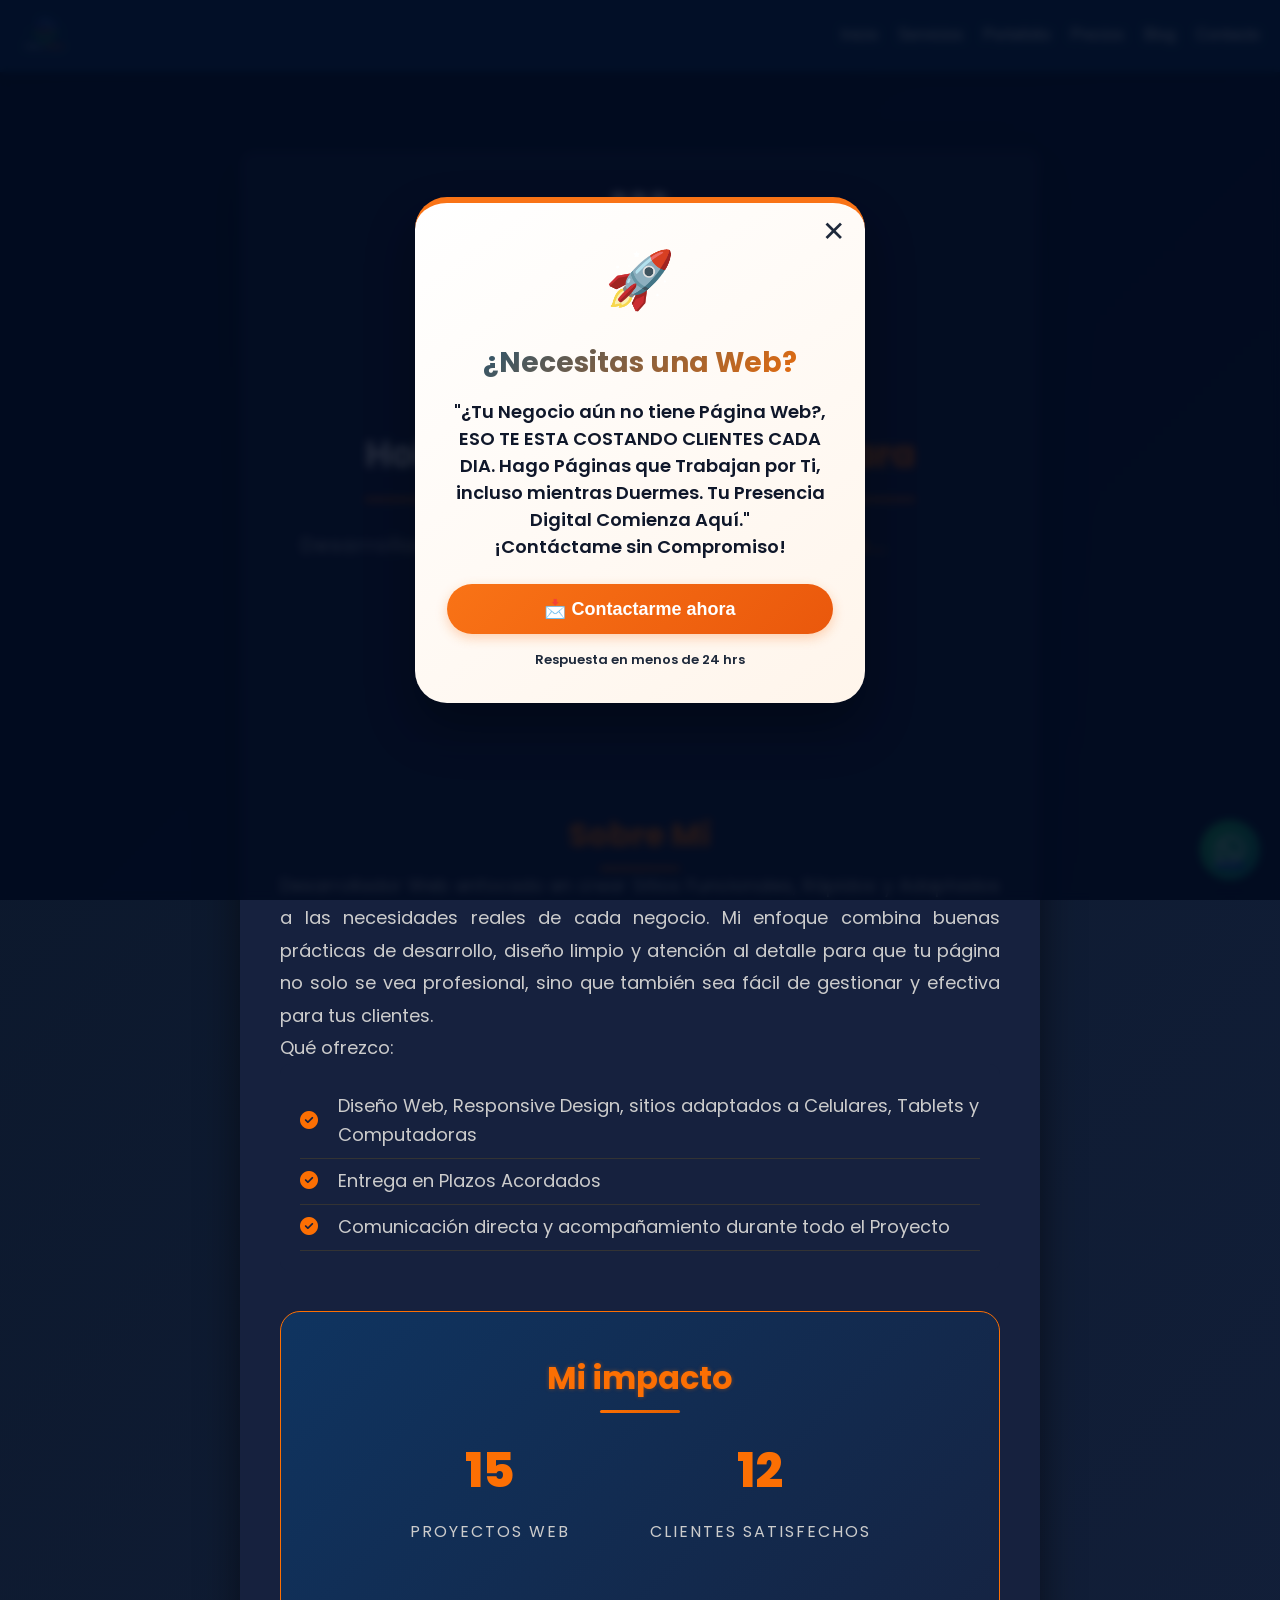
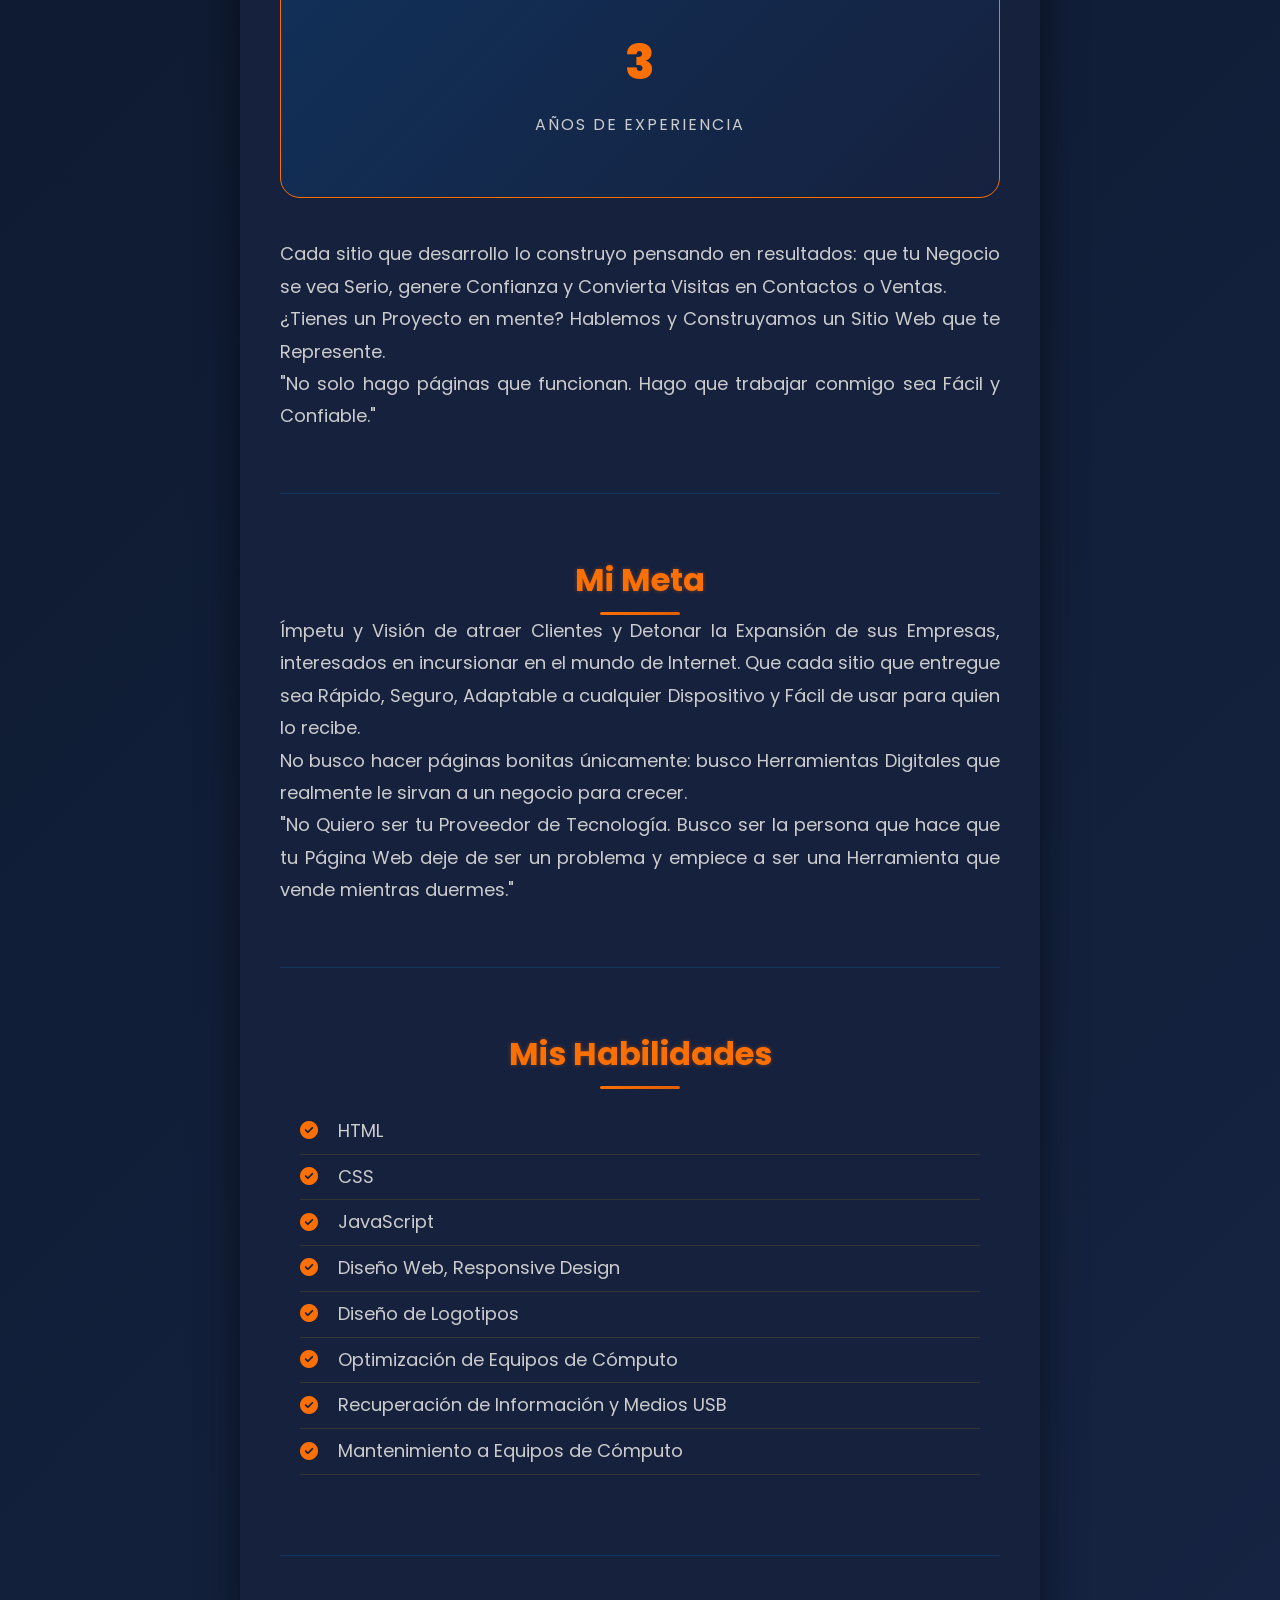
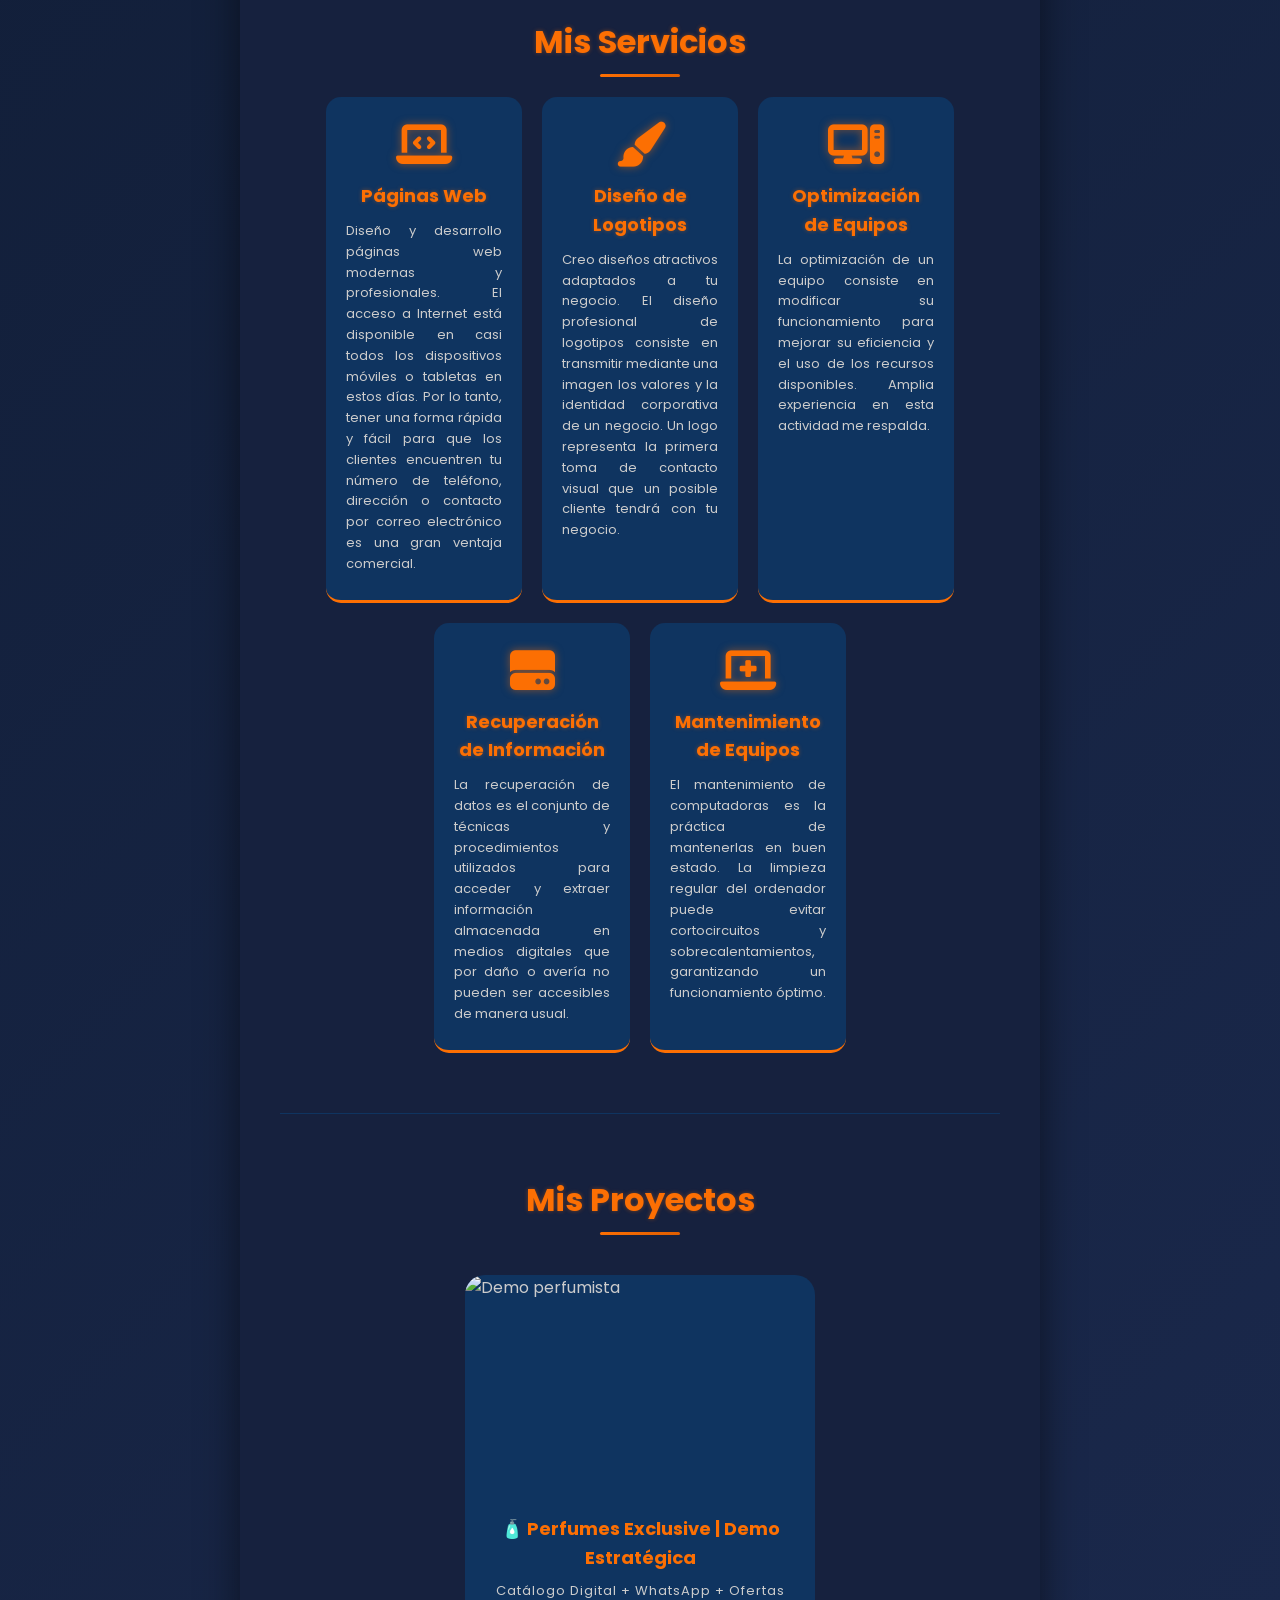
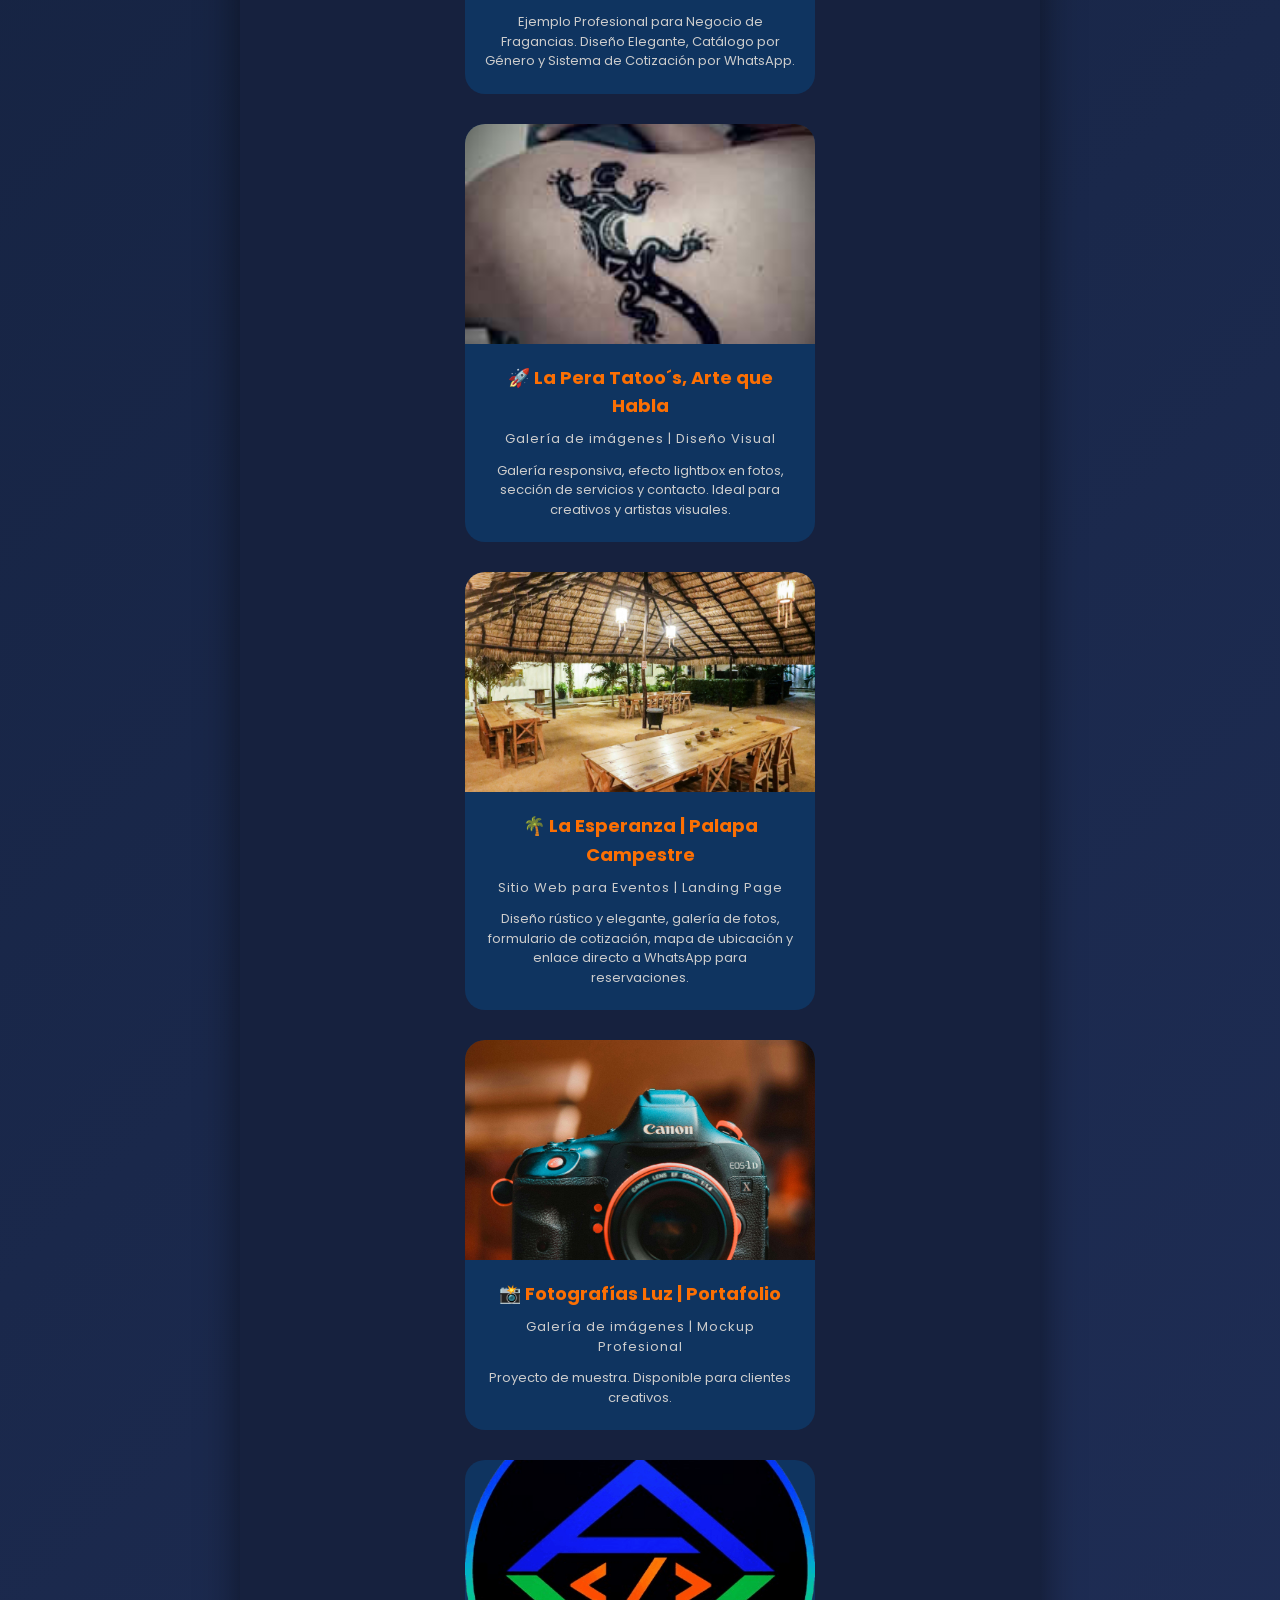
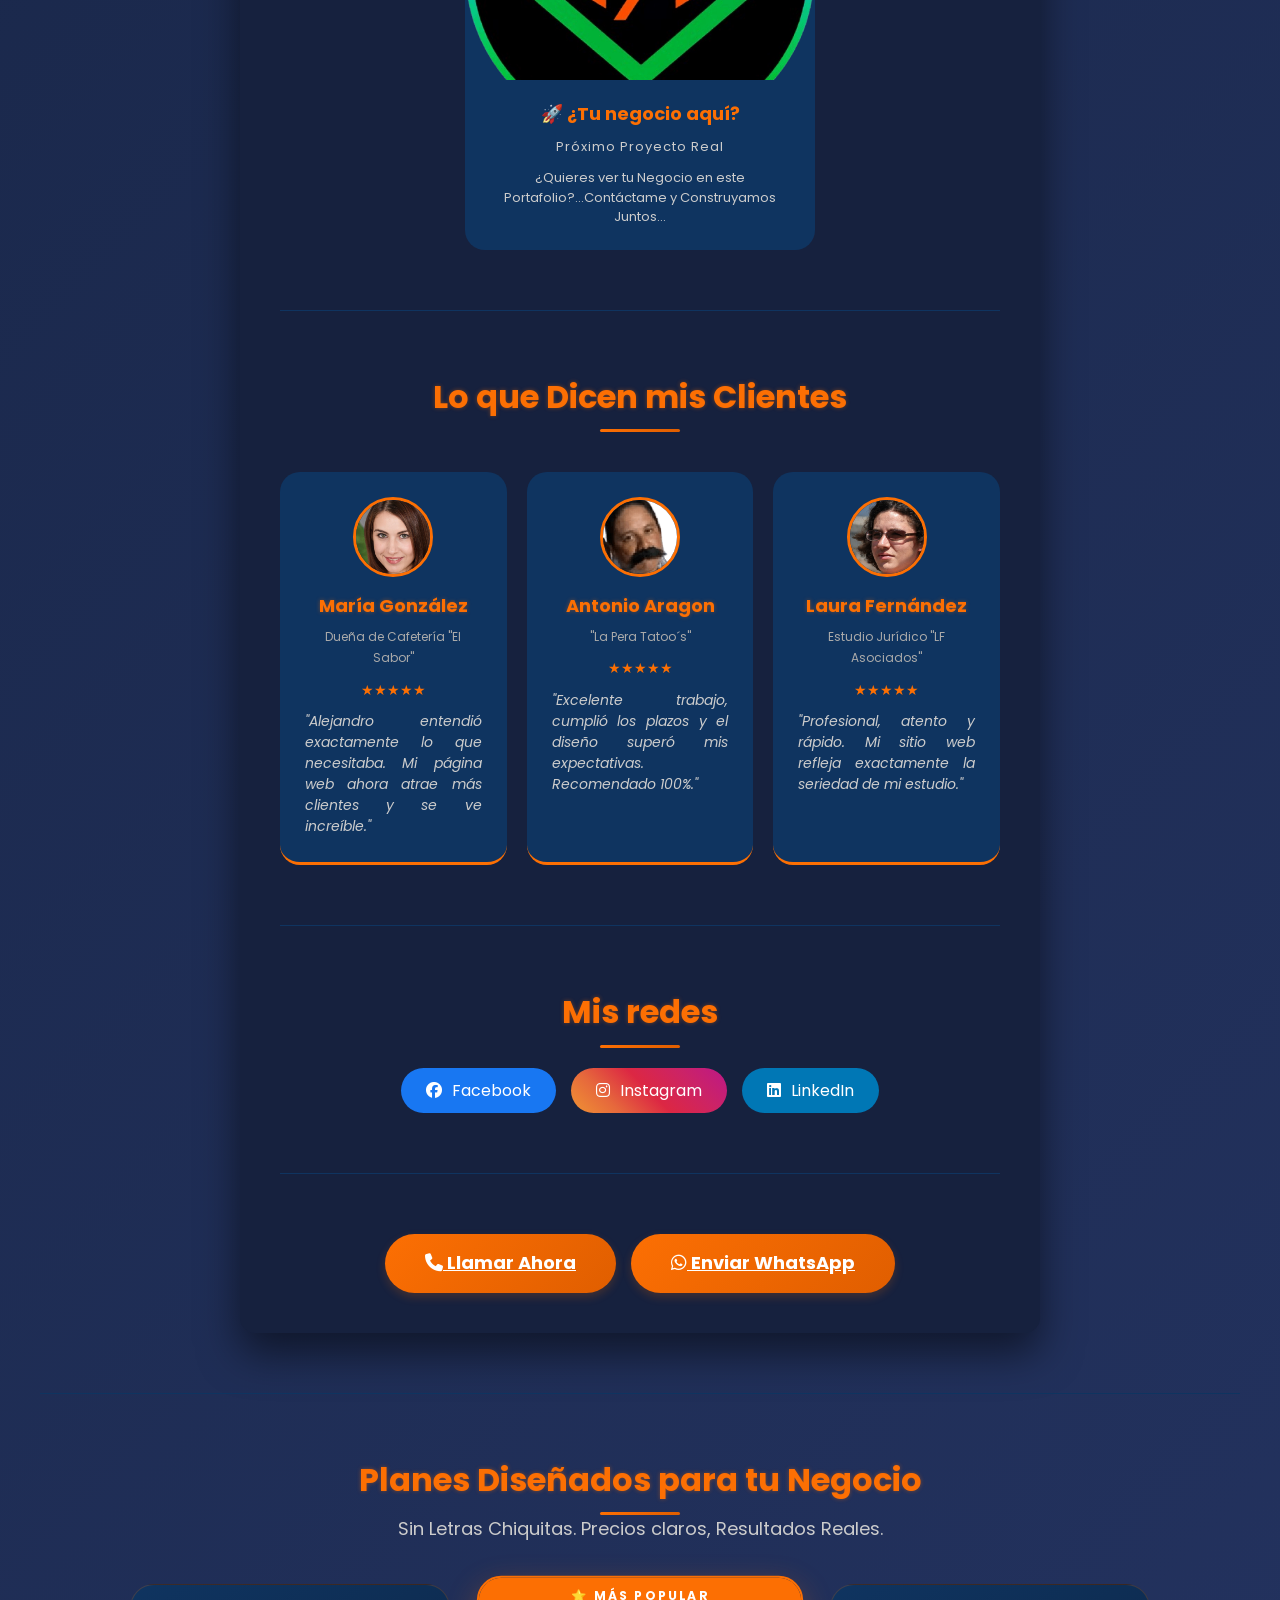
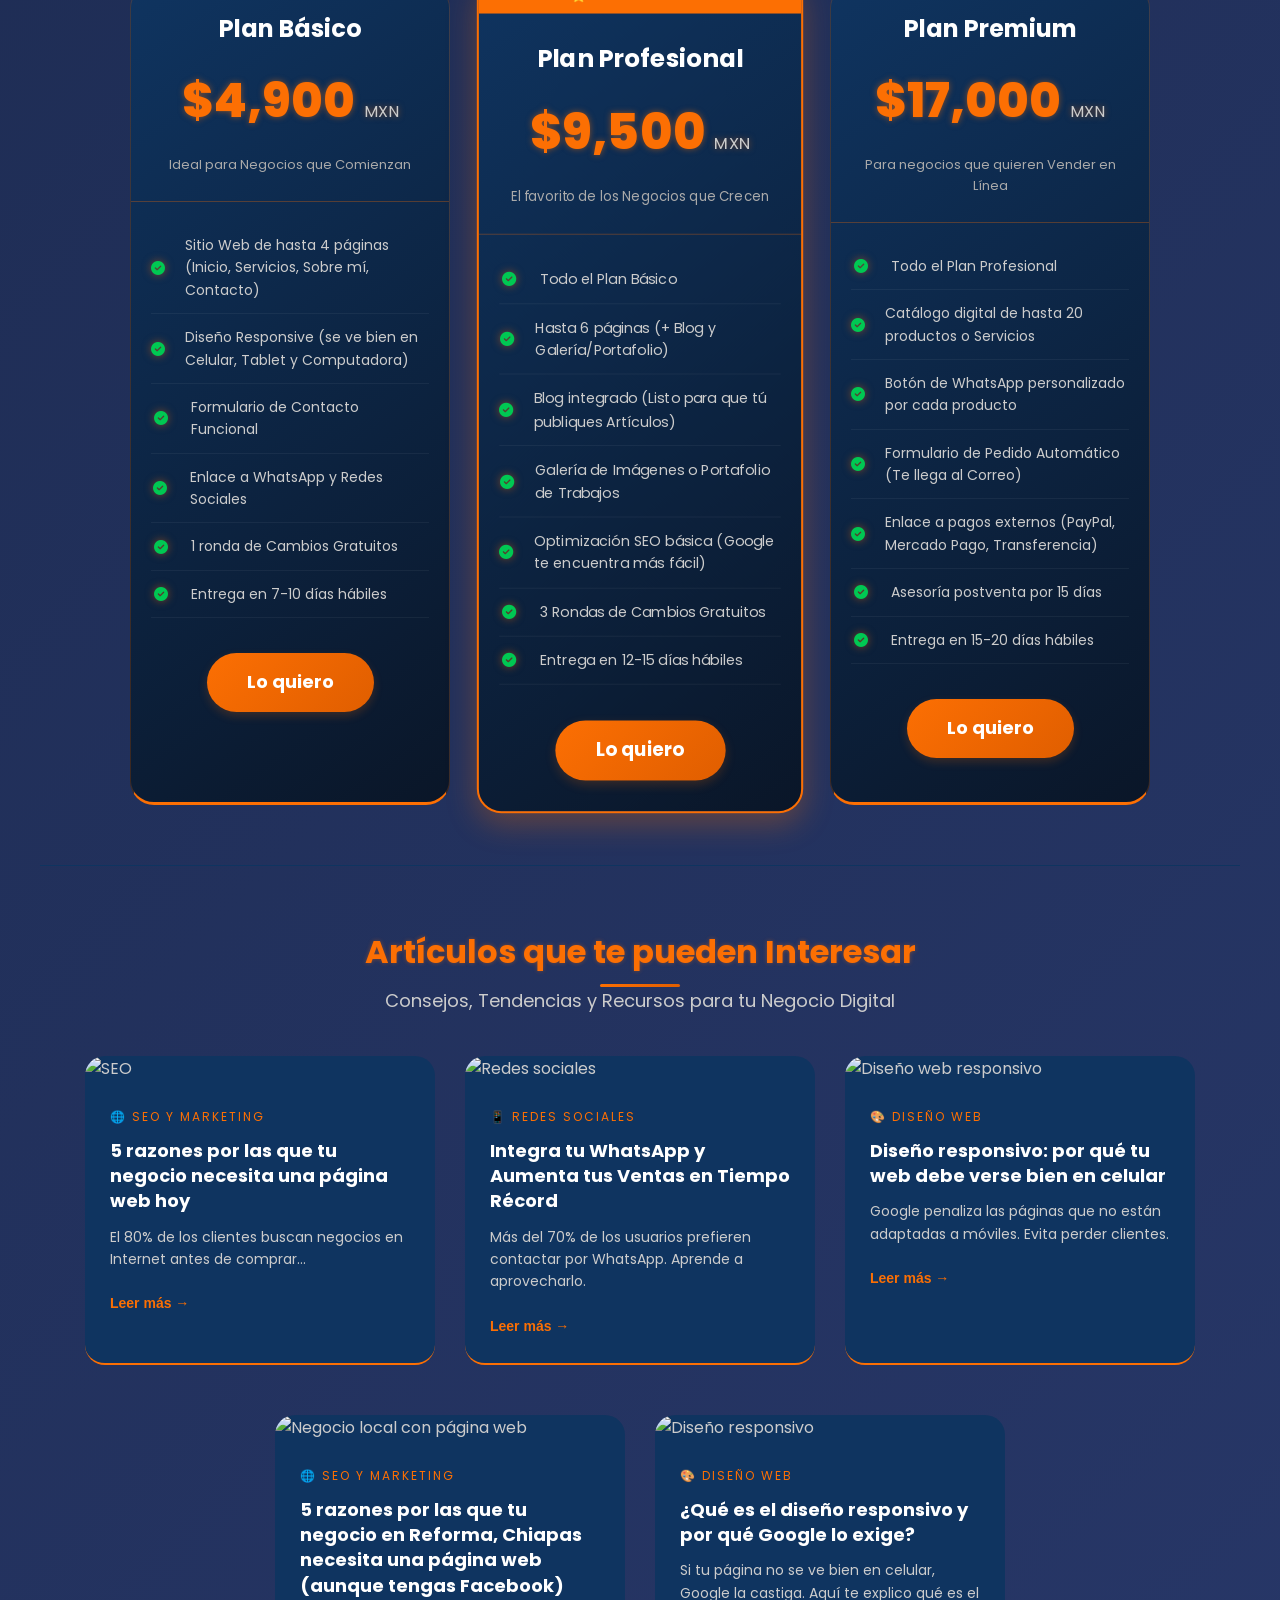
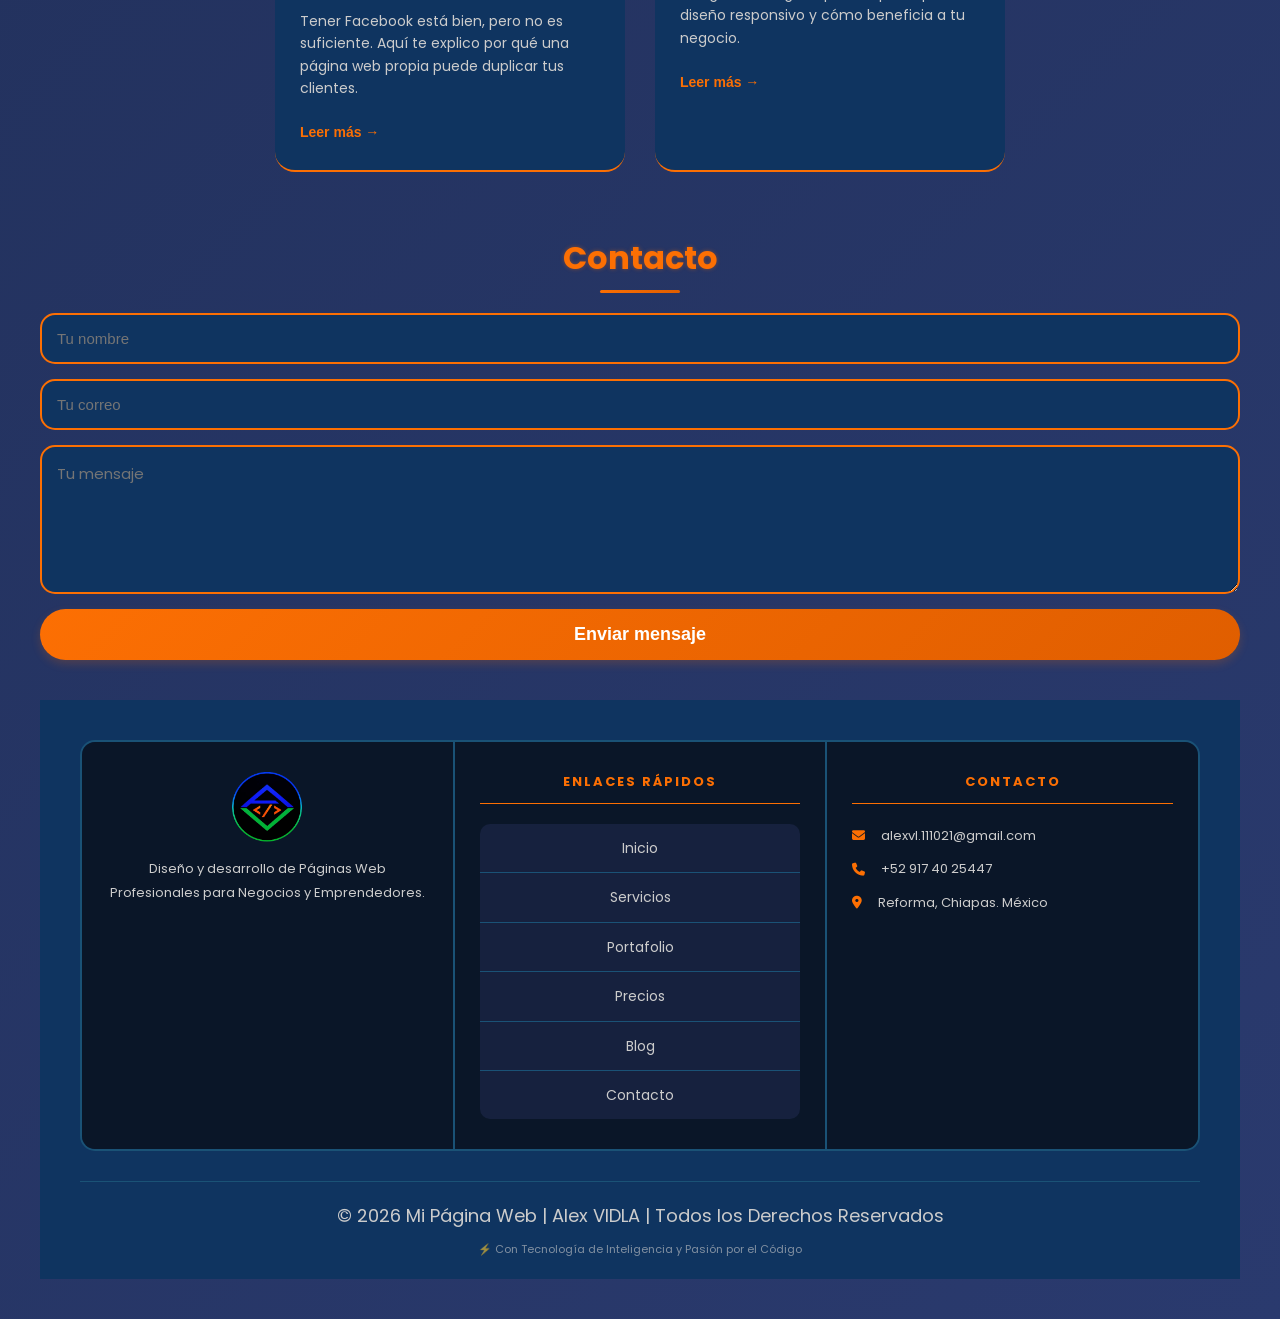
==== commit 441cf05c: "Update index.html" ====
--- a/index.html
+++ b/index.html
@@ -25,6 +25,7 @@
             </script>
 
   </head>
+
   <body>
     
     <nav class="menu">
@@ -48,6 +49,18 @@
 
       <!-- HERO SECTION MEJORADA -->
       <div id="inicio" class="hero">
+
+          <img class="logo-html" src="https://cdn.jsdelivr.net/gh/devicons/devicon/icons/html5/html5-original.svg">
+          <img class="logo-css" src="https://cdn.jsdelivr.net/gh/devicons/devicon/icons/css3/css3-original.svg">
+          <img class="logo-js" src="https://cdn.jsdelivr.net/gh/devicons/devicon/icons/javascript/javascript-original.svg">
+
+          <div style="position: absolute; top: 0; left: 0; width: 100%; height: 100%; opacity: 0.15; z-index: 0; display: flex; align-items: center; justify-content: center; gap: 30px;">
+              <i class="fab fa-html5" style="font-size: 100px; color: #E44D26;"></i>
+              <i class="fab fa-css3-alt" style="font-size: 100px; color: #264DE4;"></i>
+              <i class="fab fa-js" style="font-size: 100px; color: #F7DF1E;"></i>
+          </div>
+
+
           <div class="foto-contenedor">
               <img src="foto.png" alt="Alejandro Vidal Lara, desarrollador web en Reforma Chiapas" class="foto">
               <!--<img src="foto.png" alt="Mi foto" class="foto">-->
@@ -62,7 +75,7 @@
 
       <hr class="separador">
 
-      <h2 class="subtitulo">Sobre mí</h2>
+      <h2 class="subtitulo">Sobre Mí</h2>
       <p>Desarrollador Web enfocado en crear Sitios Funcionales, Rápidos y Adaptados a las necesidades reales de cada negocio. Mi enfoque combina buenas prácticas de desarrollo, diseño limpio y atención al detalle para que tu página no solo se vea profesional, sino que también sea fácil de gestionar y efectiva para tus clientes.</p>
       <p>Qué ofrezco:</p>
       <ul>
@@ -76,7 +89,7 @@
 
       <hr class="separador">
 
-      <h2 class="subtitulo">Mi meta</h2>
+      <h2 class="subtitulo">Mi Meta</h2>
       <p>Ímpetu y Visión de atraer Clientes y Detonar la Expansión de sus Empresas, interesados en incursionar en el mundo de Internet. Que cada sitio que entregue sea Rápido, Seguro, Adaptable a cualquier Dispositivo y Fácil de usar para quien lo recibe.</p>
       <p>No busco hacer páginas bonitas únicamente: busco Herramientas Digitales que realmente le sirvan a un negocio para crecer.</p>
       <p>"No Quiero ser tu Proveedor de Tecnología. Busco ser la persona que hace que tu Página Web deje de ser un problema y empiece a ser una Herramienta que vende mientras duermes."</p>
@@ -97,7 +110,7 @@
 
       <hr class="separador">
 
-      <h2 id="servicios" class="subtitulo">Mis servicios</h2>
+      <h2 id="servicios" class="subtitulo">Mis Servicios</h2>
       <div class="tarjetas">
         <div class="tarjeta">
           <i class="fas fa-laptop-code icono-tarjeta"></i>
@@ -154,14 +167,14 @@
   <!-- Proyecto 1: La Pera Tatoo´s -->
   <div class="proyecto">
     <div class="proyecto-imagen">
-          <img src="tatoo1.jpg" alt="Portafolio de fotógrafo profesional">
+          <img src="tatoo1.jpg" alt="Portafolio de Tatuador profesional">
           <div class="proyecto-overlay">
               <a href="javascript:void(0);" class="proyecto-boton" onclick="alert('📸 Proyecto en Construcción. Disponible Pronto. ¿Quieres uno Similar? Contáctame...');">Ver proyecto →</a>
           </div>
       </div>
     <div class="proyecto-info">
       <h3>🚀 La Pera Tatoo´s, Arte que Habla</h3>
-      <p class="proyecto-categoria">Galería de imágenes | Diseño visual</p>
+      <p class="proyecto-categoria">Galería de imágenes | Diseño Visual</p>
       <p>Galería responsiva, efecto lightbox en fotos, sección de servicios y contacto. Ideal para creativos y artistas visuales.</p>
     </div>
   </div>
@@ -178,7 +191,7 @@
     
     <div class="proyecto-info">
       <h3>🌴 La Esperanza | Palapa Campestre</h3>
-      <p class="proyecto-categoria">Sitio Web para Eventos | Landing page</p>
+      <p class="proyecto-categoria">Sitio Web para Eventos | Landing Page</p>
       <p>Diseño rústico y elegante, galería de fotos, formulario de cotización, mapa de ubicación y enlace directo a WhatsApp para reservaciones.</p>
     </div>
   </div>
@@ -194,7 +207,7 @@
       </div>
       <div class="proyecto-info">
           <h3>📸 Fotografías Luz | Portafolio</h3>
-          <p class="proyecto-categoria">Galería de imágenes | Mockup profesional</p>
+          <p class="proyecto-categoria">Galería de imágenes | Mockup Profesional</p>
           <p>Proyecto de muestra. Disponible para clientes creativos.</p>
       </div>
   </div>
@@ -221,7 +234,7 @@
 
 <hr class="separador">
       <!-- SECCIÓN DE TESTIMONIOS (NUEVA) -->
-<h2 class="subtitulo">Lo que dicen mis clientes</h2>
+<h2 class="subtitulo">Lo que Dicen mis Clientes</h2>
 <div class="testimonios">
   <div class="testimonio">
     <div class="testimonio-foto">
@@ -270,7 +283,7 @@
 
       <div class="boton-contenedor">
         <a href="tel:+529174025447" class="boton">
-          <i class="fas fa-phone"></i> Llamar ahora</a>
+          <i class="fas fa-phone"></i> Llamar Ahora</a>
         <a href="https://wa.me/529174025447?text=Hola%20Alejandro,%20me%20Interesa%20Contratar%20uno%20de%20tus%20Servicios..." class="boton boton-whatsapp" target="_blank">
           <i class="fab fa-whatsapp"></i> Enviar WhatsApp</a>
       </div>
@@ -294,7 +307,7 @@
         <div style="font-size: 56px; margin-bottom: 16px; text-align: center !important;">🚀</div>
         <h3 style="font-size: 28px; font-weight: bold; margin: 0 0 12px 0; background: linear-gradient(135deg, #1a5276, #fc6f03); background-clip: text; -webkit-background-clip: text; color: transparent !important; text-align: center !important;">¿Necesitas una Web?</h3>
         <p style="font-size: 18px !important; font-weight: 600 !important; color: #0f172a !important; margin-bottom: 24px !important; text-align: center !important; line-height: 1.5 !important;">
-          "¿Tu Negocio aún no tiene Página Web? Eso te está costando CLIENTES CADA DIA. Hago Páginas que Trabajan por Ti, incluso mientras Duermes. Tu Presencia Digital Comienza Aquí."<br>
+          "¿Tu Negocio aún no tiene Página Web?, ESO TE ESTA COSTANDO CLIENTES CADA DIA. Hago Páginas que Trabajan por Ti, incluso mientras Duermes. Tu Presencia Digital Comienza Aquí."<br>
           ¡Contáctame sin Compromiso!
         </p>
         <button id="accionPopupBtn" style="background: linear-gradient(135deg, #f97316, #ea580c); color: white; border: none; padding: 14px 28px; font-size: 18px; font-weight: bold; border-radius: 60px; cursor: pointer; width: 100%; margin-bottom: 16px; transition: transform 0.2s; box-shadow: 0 4px 12px rgba(249,115,22,0.3); text-align: center !important;">📩 Contactarme ahora</button>
@@ -376,32 +389,75 @@
 <div class="contenedor-blog">
 
   <article class="entrada-blog">
-        <img src="https://images.pexels.com/photos/574069/pexels-photo-574069.jpeg?w=600" alt="SEO">
-        <div class="blog-contenido">
-            <span class="blog-categoria">🌐 SEO y Marketing</span>
-            <h3>5 razones por las que tu negocio necesita una página web hoy</h3>
-            <p>El 80% de los clientes buscan negocios en Internet antes de comprar...</p>
-            <div class="blog-completo" style="display: none; margin-top: 15px; padding-top: 15px; border-top: 1px solid #fc6f03;">
-                <p><strong>📊 Estadística clave:</strong> Según estudios recientes, el 81% de los consumidores investiga en línea antes de realizar una compra importante. Sin página web, estás perdiendo ese 81%.</p>
-                <p><strong>🔍 Además:</strong> Una página web propia te permite aparecer en Google, mientras que en Facebook solo te ven tus seguidores (y no a todos).</p>
-                <p><strong>💡 Conclusión:</strong> Invertir en una página web no es un gasto, es la mejor publicidad que puedes tener.</p>
-            </div>
-            <a href="#" class="blog-leer-mas">Leer más →</a>
-        </div>
+    <img src="https://images.pexels.com/photos/574069/pexels-photo-574069.jpeg?w=600" alt="SEO">
+    <div class="blog-contenido">
+        <span class="blog-categoria">🌐 SEO y Marketing</span>
+        <h3>5 razones por las que tu negocio necesita una página web hoy</h3>
+        <p>El 80% de los clientes buscan negocios en Internet antes de comprar...</p>
+        
+        <div class="blog-completo" style="display: none;">
+            <p><strong>📊 En Reforma, Chiapas, el 70% de los negocios sin página web pierden clientes cada mes.</strong> ¿Por qué? Porque la gente busca en Google, no recuerda nombres.</p>
+            <p><strong>🔍 Aparecer en Google no es magia:</strong> Tener una página web optimizada te asegura que cuando busquen "taller mecánico cerca de mí", tú salgas.</p>
+            <p><strong>💡 ¿Qué hago yo por ti?</strong> Te construyo una página web rápida, con SEO básico incluido, para que empieces a ser encontrado desde el día 1.</p>
+            <p><strong>📌 ¿Listo para aparecer en Google?</strong>  
+               <a href="#contacto" style="color: #fc6f03; text-decoration: underline; font-weight: bold;">Contáctame y lo Logramos Juntos</a>
+            </p>
+        </div>
+        <a href="#" class="blog-leer-mas">Leer más →</a>
+    </div>
   </article>
+
+
+  <!--<article class="entrada-blog">
+    <img src="https://images.pexels.com/photos/574069/pexels-photo-574069.jpeg?w=600" alt="SEO">
+    <div class="blog-contenido">
+        <span class="blog-categoria">🌐 SEO y Marketing</span>
+        <h3>5 razones por las que tu negocio necesita una página web hoy</h3>
+        <p>El 80% de los clientes buscan negocios en Internet antes de comprar...</p>
+        
+        <div class="blog-completo" style="display: none;">
+            <p><strong>📊 En Reforma, Chiapas, el 70% de los negocios sin página web pierden clientes cada mes.</strong> ¿Por qué? Porque la gente busca en Google, no recuerda nombres.</p>
+            <p><strong>🔍 Aparecer en Google no es magia:</strong> Tener una página web optimizada te asegura que cuando busquen "taller mecánico cerca de mí", tú salgas.</p>
+            <p><strong>💡 ¿Qué hago yo por ti?</strong> Te construyo una página web rápida, con SEO básico incluido, para que empieces a ser encontrado desde el día 1.</p>
+            <p><strong>📌 ¿Listo para aparecer en Google? </strong> <a href="#contacto" style="color: #fc6f03; text-decoration: underline;">Contáctame y lo Logramos Juntos</a>.</p>
+        </div>
+        <a href="#" class="blog-leer-mas">Leer más →</a>
+    </div>
+  </article>-->
+
+  <!--<article class="entrada-blog">
+    <img src="https://images.pexels.com/photos/574069/pexels-photo-574069.jpeg?w=600" alt="SEO">
+    <div class="blog-contenido">
+        <span class="blog-categoria">🌐 SEO y Marketing</span>
+        <h3>5 razones por las que tu negocio necesita una página web hoy</h3>
+        <p>El 80% de los clientes buscan negocios en Internet antes de comprar...</p>
+        
+        <div id="contenidoOculto" style="display: none;">
+            <p><strong>📊 En Reforma, Chiapas, el 70% de los negocios sin página web pierden clientes cada mes.</strong> ¿Por qué? Porque la gente busca en Google, no recuerda nombres.</p>
+            <p><strong>🔍 Aparecer en Google no es magia:</strong> Tener una página web optimizada te asegura que cuando busquen "taller mecánico cerca de mí", tú salgas.</p>
+            <p><strong>💡 ¿Qué hago yo por ti?</strong> Te construyo una página web rápida, con SEO básico incluido, para que empieces a ser encontrado desde el día 1.</p>
+            <p><strong>📌 ¿Listo para aparecer en Google?<a href="#contacto";>Contáctame y lo Logramos Juntos</a>.</strong></p>
+        </div>
+        <button onclick="var c=document.getElementById('contenidoOculto'); if(c.style.display=='none'){c.style.display='block'; this.innerText='Leer menos ↑';}else{c.style.display='none'; this.innerText='Leer más →';}" style="background: none; border: none; color: #fc6f03; cursor: pointer; font-weight: bold; margin-top: 10px;">
+            Leer más →
+        </button>
+    </div>
+  </article>-->
 
 <article class="entrada-blog">
         <img src="https://images.pexels.com/photos/147413/twitter-facebook-together-exchange-of-information-147413.jpeg?w=600" alt="Redes sociales">
         <div class="blog-contenido">
           <span class="blog-categoria">📱 Redes Sociales</span>
-          <h3>Integra tu WhatsApp y aumenta tus ventas en tiempo récord</h3>
+          <h3>Integra tu WhatsApp y Aumenta tus Ventas en Tiempo Récord</h3>
           <p>Más del 70% de los usuarios prefieren contactar por WhatsApp. Aprende a aprovecharlo.</p>
-            <div class="blog-completo" style="display: none; margin-top: 15px; padding-top: 15px; border-top: 1px solid #fc6f03;">
-                <p><strong>📱 Dato clave:</strong> WhatsApp tiene más de 2 mil millones de usuarios activos. En México, es la aplicación más usada para comunicarse con negocios.</p>
-                <p><strong>⚡ Acción rápida:</strong> Agregar un botón de WhatsApp en tu página web permite que el cliente te contacte en segundos, sin marcar números ni abrir otras apps.</p>
-                <p><strong>💡 Consejo:</strong> Usa mensajes predeterminados para que el cliente solo tenga que enviar. Ejemplo: "Hola, me interesa cotizar..."</p>
+            
+            <div class="blog-completo" style="display: none;">
+                  <p><strong>📱 WhatsApp no es solo para mandar memes.</strong> El 80% de mis clientes me contactan por WhatsApp después de ver mi página web.</p>
+                  <p><strong>⚡ Ejemplo real:</strong> Un cliente entra a tu web, ve un perfume que le gusta, toca "Comprar por WhatsApp" y en 2 minutos ya te pidió cotización.</p>
+                  <p><strong>💡 Mi recomendación:</strong> Integro botones de WhatsApp personalizados en cada sección de tu página para que tu cliente te contacte sin esfuerzo.</p>
+                  <p><strong>📌 ¿Quieres vender más por WhatsApp? <a href="#contacto">Diseñemos tu Estrategia Digital</a>.</strong></p>
             </div>
-            <a href="#" class="blog-leer-mas">Leer más →</a>
+                <a href="#" class="blog-leer-mas">Leer más →</a>
         </div>
 </article>
 
@@ -411,13 +467,51 @@
           <span class="blog-categoria">🎨 Diseño Web</span>
           <h3>Diseño responsivo: por qué tu web debe verse bien en celular</h3>
           <p>Google penaliza las páginas que no están adaptadas a móviles. Evita perder clientes.</p>
-            <div class="blog-completo" style="display: none; margin-top: 15px; padding-top: 15px; border-top: 1px solid #fc6f03;">
-              <p><strong>📱 Realidad actual:</strong> Más del 60% del tráfico web viene de dispositivos móviles. Si tu página no se ve bien en celular, más de la mitad de tus visitantes se irán.</p>
-              <p><strong>⚠️ Penalización de Google:</strong> Desde 2023, Google indexa primero la versión móvil de los sitios. Si no es responsivo, pierdes posiciones en búsquedas.</p>
-              <p><strong>💡 Solución:</strong> Un diseño responsivo se adapta automáticamente a cualquier pantalla: celular, tablet o computadora. Es el estándar profesional.</p>
-            </div>
-            <a href="#" class="blog-leer-mas">Leer más →</a>
-        </div>
+
+          <div class="blog-completo" style="display: none;">
+                <p><strong>📱 ¿Tu página se ve bien en tu celular?</strong> Si no es así, más del 60% de tus visitantes se van y no vuelven.</p>
+                <p><strong>⚠️ Google ya no perdona:</strong> Desde el año pasado, Google castiga a las páginas que no están adaptadas a móviles.</p>
+                <p><strong>✅ Mi experiencia:</strong> Todas las páginas que entrego son 100% responsivas: se ven perfecto en celular, tablet y computadora.</p>
+                <p><strong>📌 ¿Quieres una página que se vea bien donde sea? <a href="#contacto">Hablemos y te Muestro Ejemplos</a>.</strong></p>
+          </div>
+                <a href="#" class="blog-leer-mas">Leer más →</a>
+        </div>
+</article>
+
+<article class="entrada-blog">
+    <img src="https://images.pexels.com/photos/574069/pexels-photo-574069.jpeg?w=600" alt="Negocio local con página web">
+    <div class="blog-contenido">
+        <span class="blog-categoria">🌐 SEO y Marketing</span>
+        <h3>5 razones por las que tu negocio en Reforma, Chiapas necesita una página web (aunque tengas Facebook)</h3>
+        <p>Tener Facebook está bien, pero no es suficiente. Aquí te explico por qué una página web propia puede duplicar tus clientes.</p>
+        
+        <div class="blog-completo" style="display: none;">
+            <p><strong>1. Facebook no es tuyo.</strong> Mañana cambian el algoritmo y tus publicaciones dejan de verse. Tu página web es 100% tuya.</p>
+            <p><strong>2. Google es el nuevo directorio telefónico.</strong> La gente busca “taller mecánico en Reforma” en Google, no en Facebook.</p>
+            <p><strong>3. Apareces 24/7.</strong> Mientras duermes, tu página web sigue vendiendo o dando información.</p>
+            <p><strong>4. Genera confianza.</strong> Un negocio con página web propia se ve más serio y profesional.</p>
+            <p><strong>5. Puedes vender sin horario.</strong> Catálogo, WhatsApp, formulario de contacto… tu cliente te escribe cuando tú quieras.</p>
+            <p><strong>📌 Conclusión:</strong> Si aún no tienes Página Web, estás perdiendo clientes que te buscan en Google. <a href="#contacto">¿Empezamos?</a></p>
+        </div>
+        <a href="#" class="blog-leer-mas">Leer más →</a>
+    </div>
+</article>
+
+<article class="entrada-blog">
+    <img src="https://images.pexels.com/photos/3861969/pexels-photo-3861969.jpeg?w=600" alt="Diseño responsivo">
+    <div class="blog-contenido">
+        <span class="blog-categoria">🎨 Diseño Web</span>
+        <h3>¿Qué es el diseño responsivo y por qué Google lo exige?</h3>
+        <p>Si tu página no se ve bien en celular, Google la castiga. Aquí te explico qué es el diseño responsivo y cómo beneficia a tu negocio.</p>
+        
+        <div class="blog-completo" style="display: none;">
+            <p><strong>📱 Más del 60% del tráfico web viene de celulares.</strong> Si tu página no está adaptada, los usuarios se van.</p>
+            <p><strong>⚠️ Google penaliza.</strong> Desde hace años, Google prioriza páginas responsivas en sus resultados.</p>
+            <p><strong>✅ Mi enfoque:</strong> Todas las páginas que desarrollo se adaptan automáticamente a cualquier pantalla, sin que el usuario tenga que hacer zoom.</p>
+            <p><strong>📌 ¿Quieres una página que se vea bien donde sea? <a href="#contacto">Contáctame y te Muestro cómo Trabajo</a>.</strong></p>
+        </div>
+        <a href="#" class="blog-leer-mas">Leer más →</a>
+    </div>
 </article>
 
 </div>
@@ -473,10 +567,67 @@
       </div>
       <div class="footer-bottom">
             <p>© 2026 Mi Página Web | Alex VIDLA | Todos los Derechos Reservados</p>
-            <p style="font-size: 11px; margin-top: 10px; opacity: 0.6;">⚡ Con tecnología de inteligencia y pasión por el código</p>
+            <p style="font-size: 11px; margin-top: 10px; opacity: 0.6;">⚡ Con Tecnología de Inteligencia y Pasión por el Código</p>
     </div>
     </footer>
 
     <script src="script.js"></script>
-  </body>
+    
+    <script>
+    (function() {
+        var articulos = document.querySelectorAll('.entrada-blog');
+        
+        for (var i = 0; i < articulos.length; i++) {
+            var articulo = articulos[i];
+            var contenido = articulo.querySelector('.blog-completo');
+            var botonViejo = articulo.querySelector('.blog-leer-mas');
+            
+            if (!contenido) continue;
+            
+            var idUnico = 'blog-contenido-' + i;
+            contenido.id = idUnico;
+            
+            // Solo eliminar el botón viejo, no todos los enlaces
+            if (botonViejo) botonViejo.remove();
+            
+            var nuevoBoton = document.createElement('button');
+            nuevoBoton.textContent = 'Leer más →';
+            nuevoBoton.style.background = 'none';
+            nuevoBoton.style.border = 'none';
+            nuevoBoton.style.color = '#fc6f03';
+            nuevoBoton.style.cursor = 'pointer';
+            nuevoBoton.style.fontWeight = 'bold';
+            nuevoBoton.style.marginTop = '10px';
+            nuevoBoton.style.fontSize = '14px';
+            
+            nuevoBoton.onclick = (function(id, boton) {
+                return function() {
+                    var todos = document.querySelectorAll('.blog-completo');
+                    for (var j = 0; j < todos.length; j++) {
+                        var cont = todos[j];
+                        if (cont.id !== id) {
+                            cont.style.display = 'none';
+                            var otroBoton = cont.parentNode.querySelector('button');
+                            if (otroBoton) otroBoton.textContent = 'Leer más →';
+                        }
+                    }
+                    
+                    var contenidoActual = document.getElementById(id);
+                    if (contenidoActual.style.display === 'block') {
+                        contenidoActual.style.display = 'none';
+                        this.textContent = 'Leer más →';
+                    } else {
+                        contenidoActual.style.display = 'block';
+                        this.textContent = 'Leer menos ↑';
+                    }
+                };
+            })(idUnico, nuevoBoton);
+            
+            articulo.querySelector('.blog-contenido').appendChild(nuevoBoton);
+            contenido.style.display = 'none';
+        }
+    })();
+</script>
+
+    </body>
 </html>
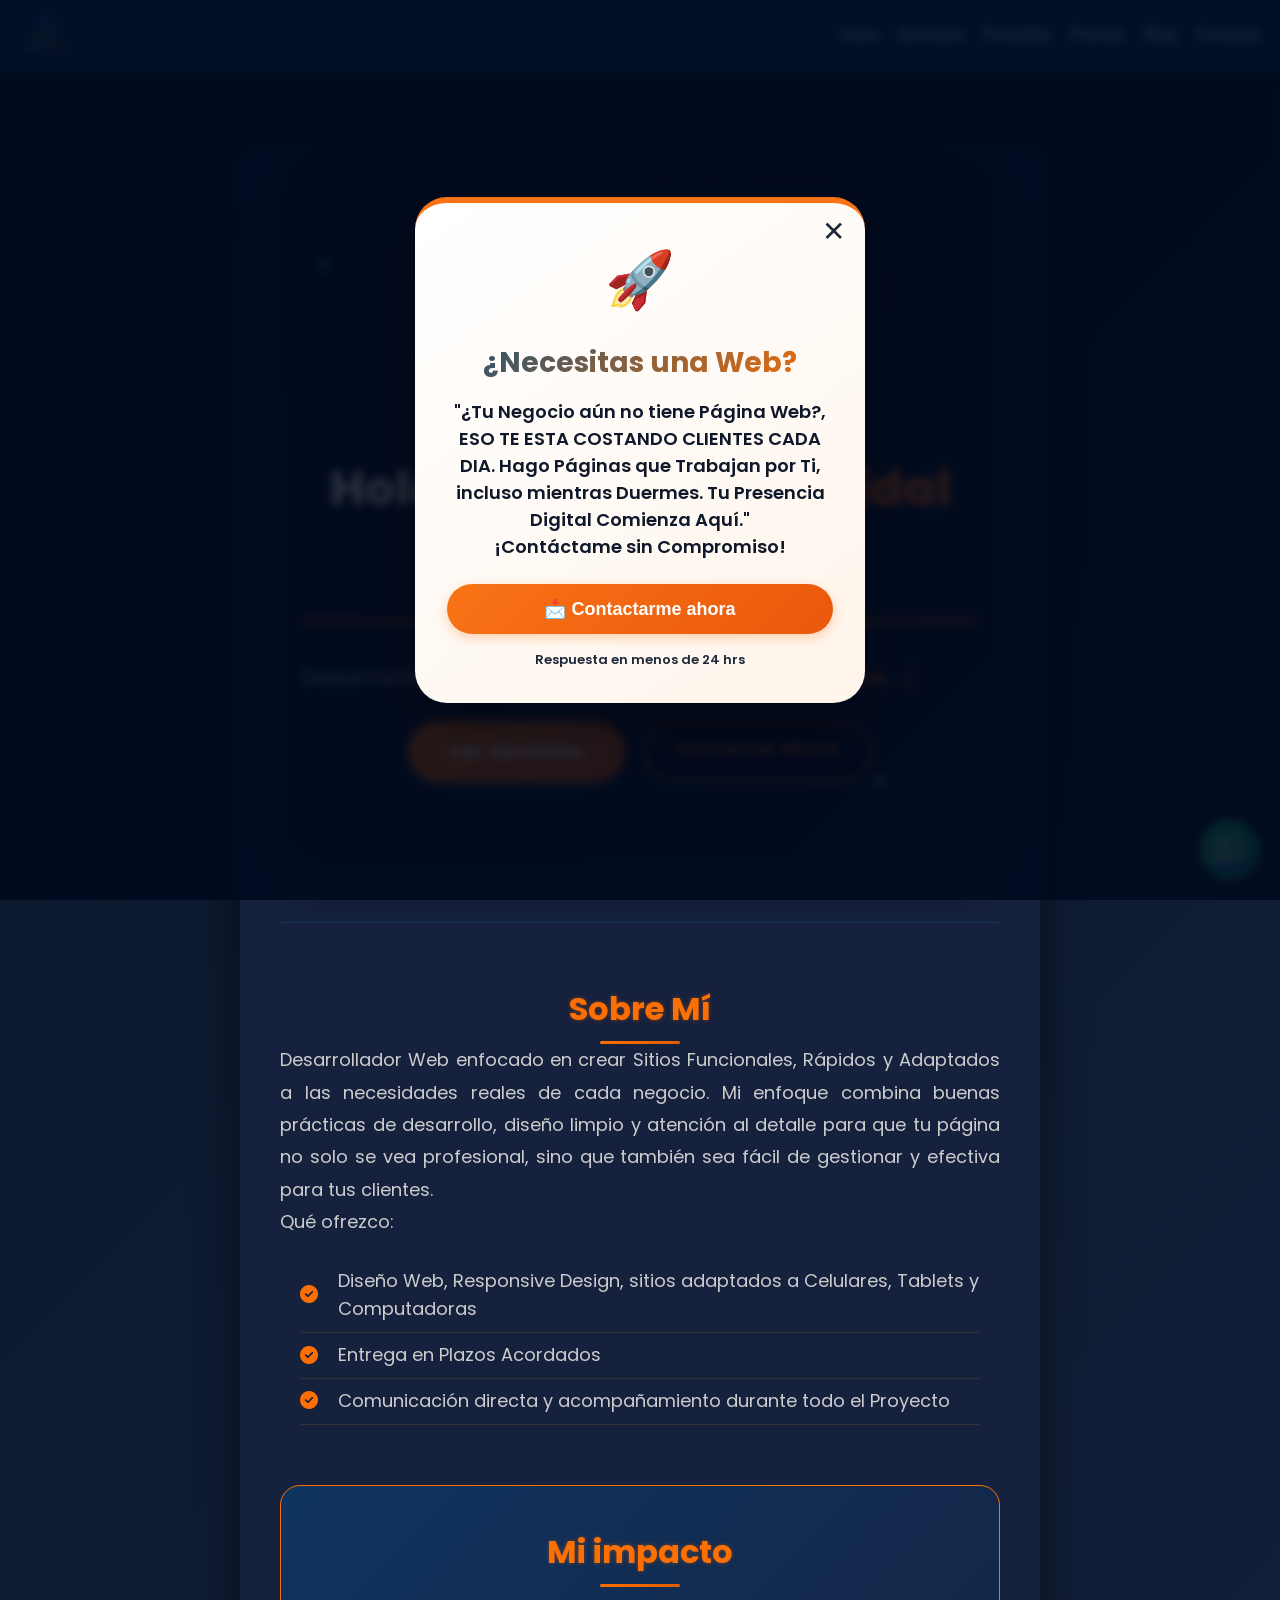
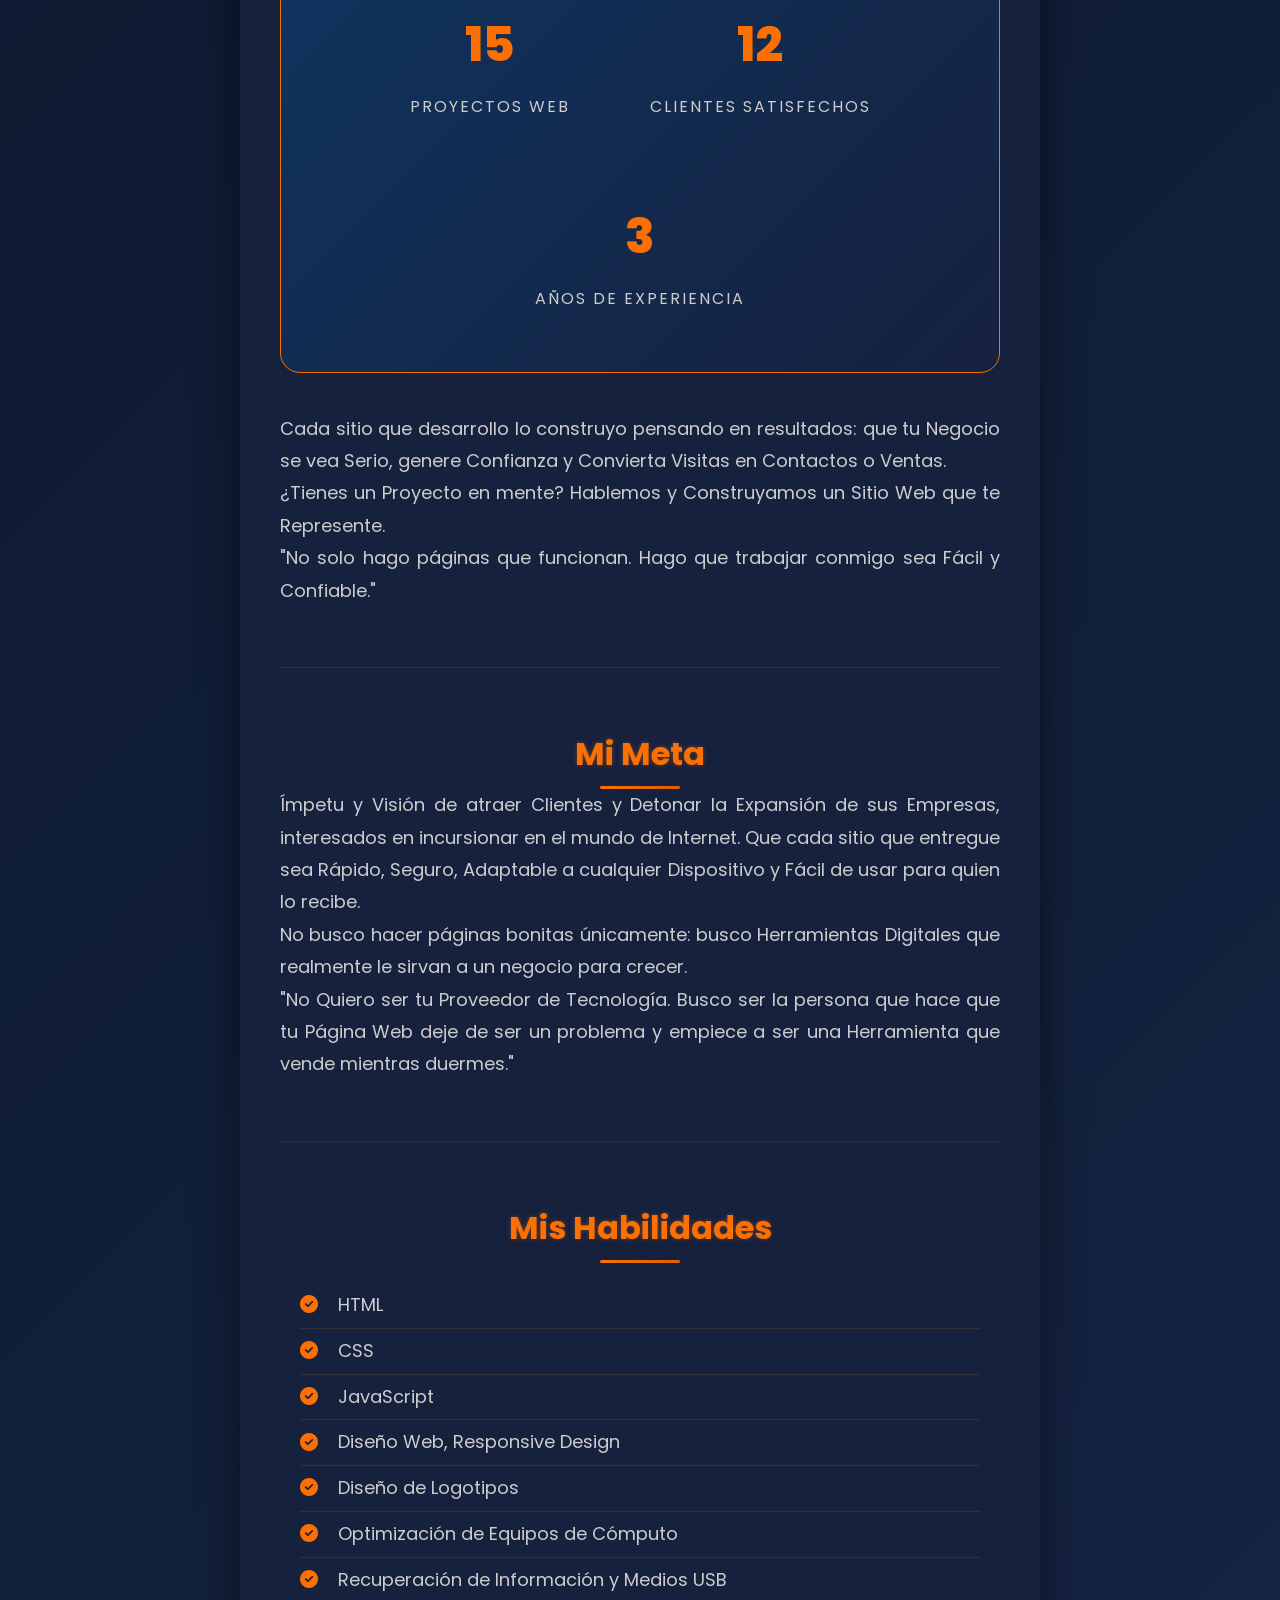
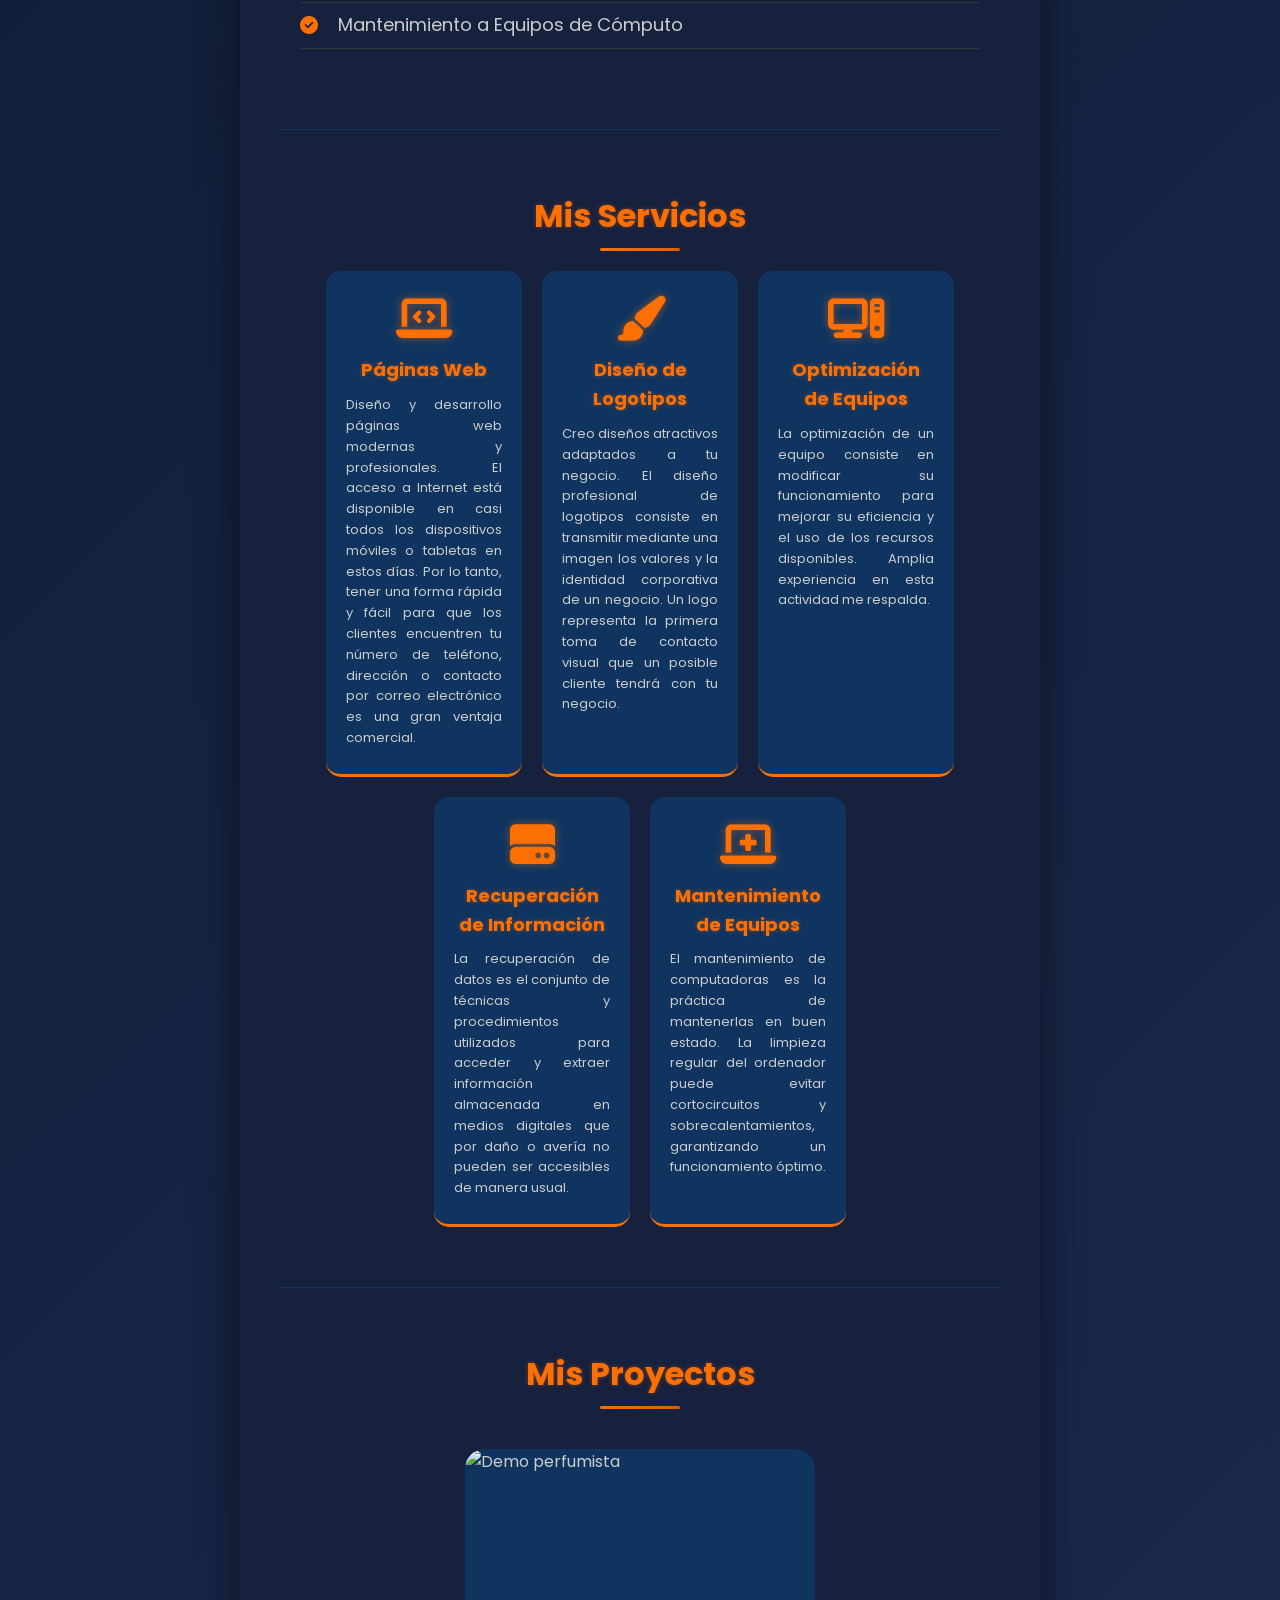
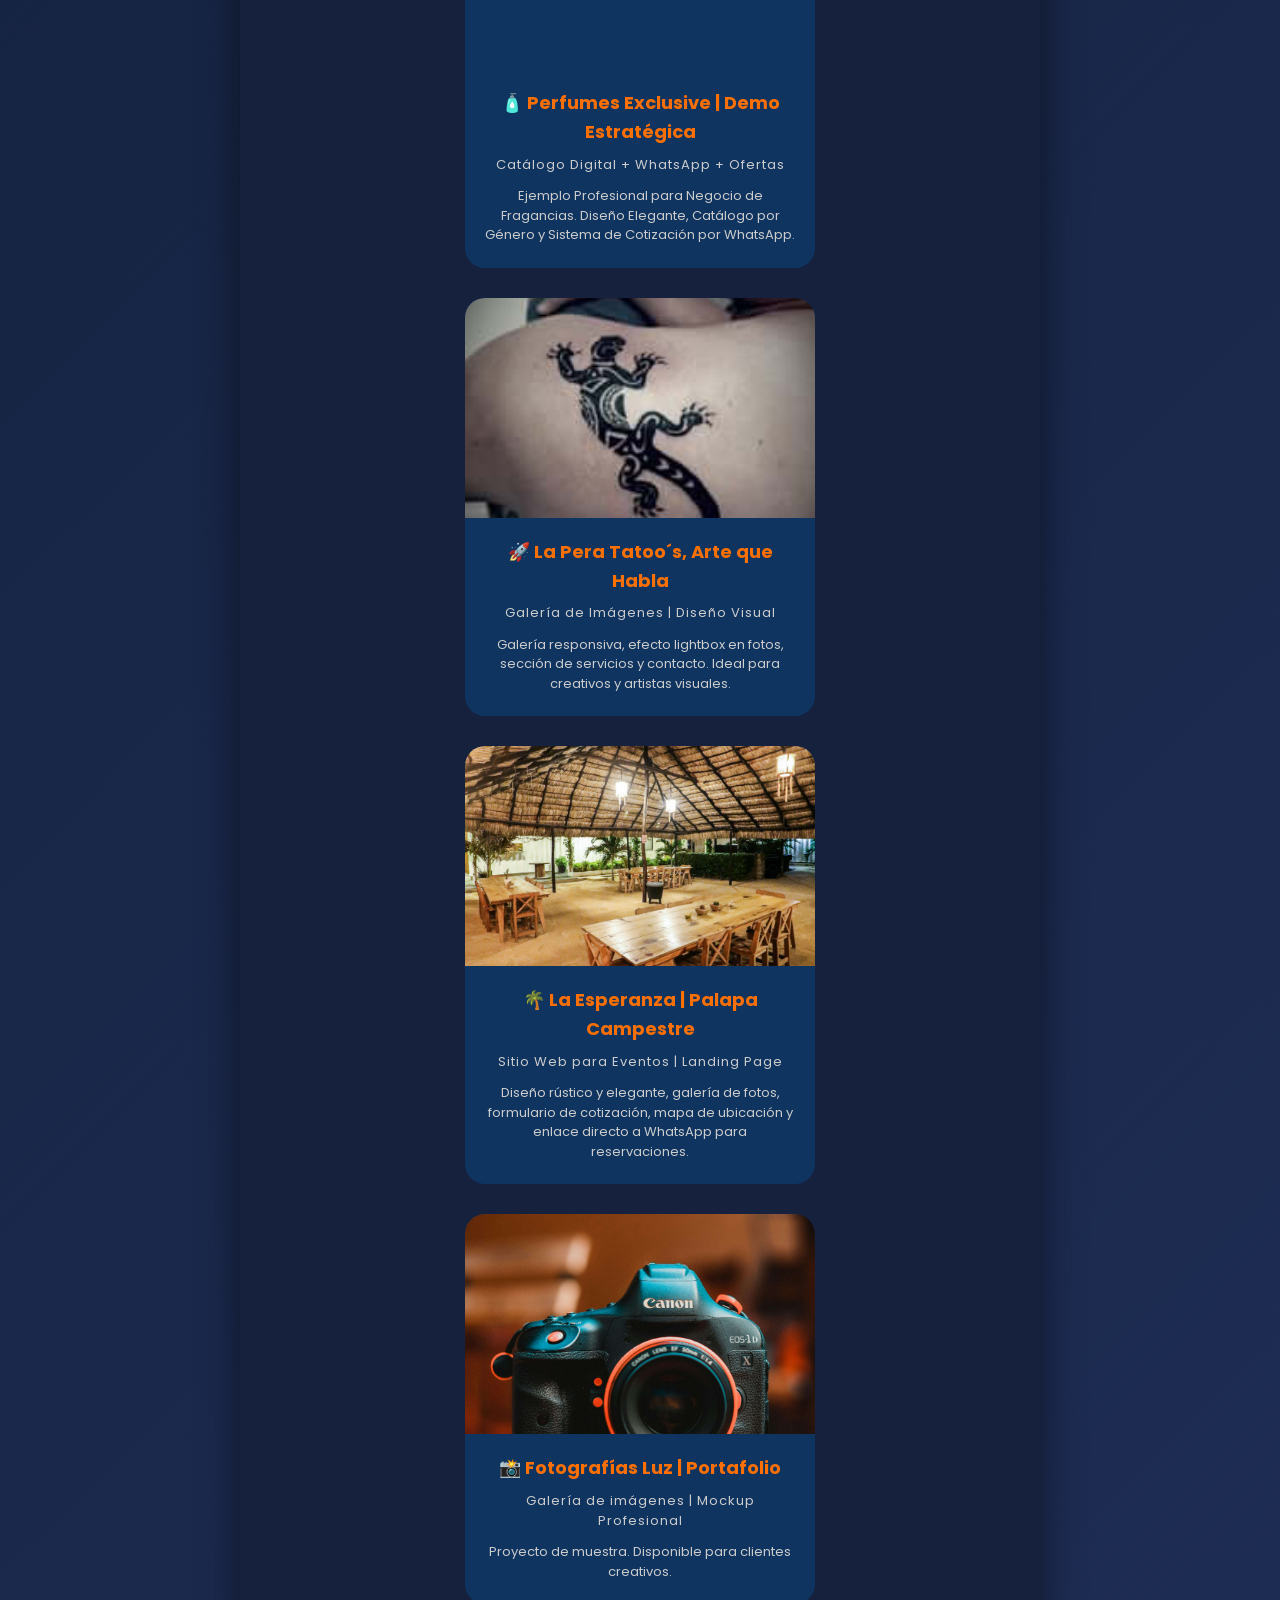
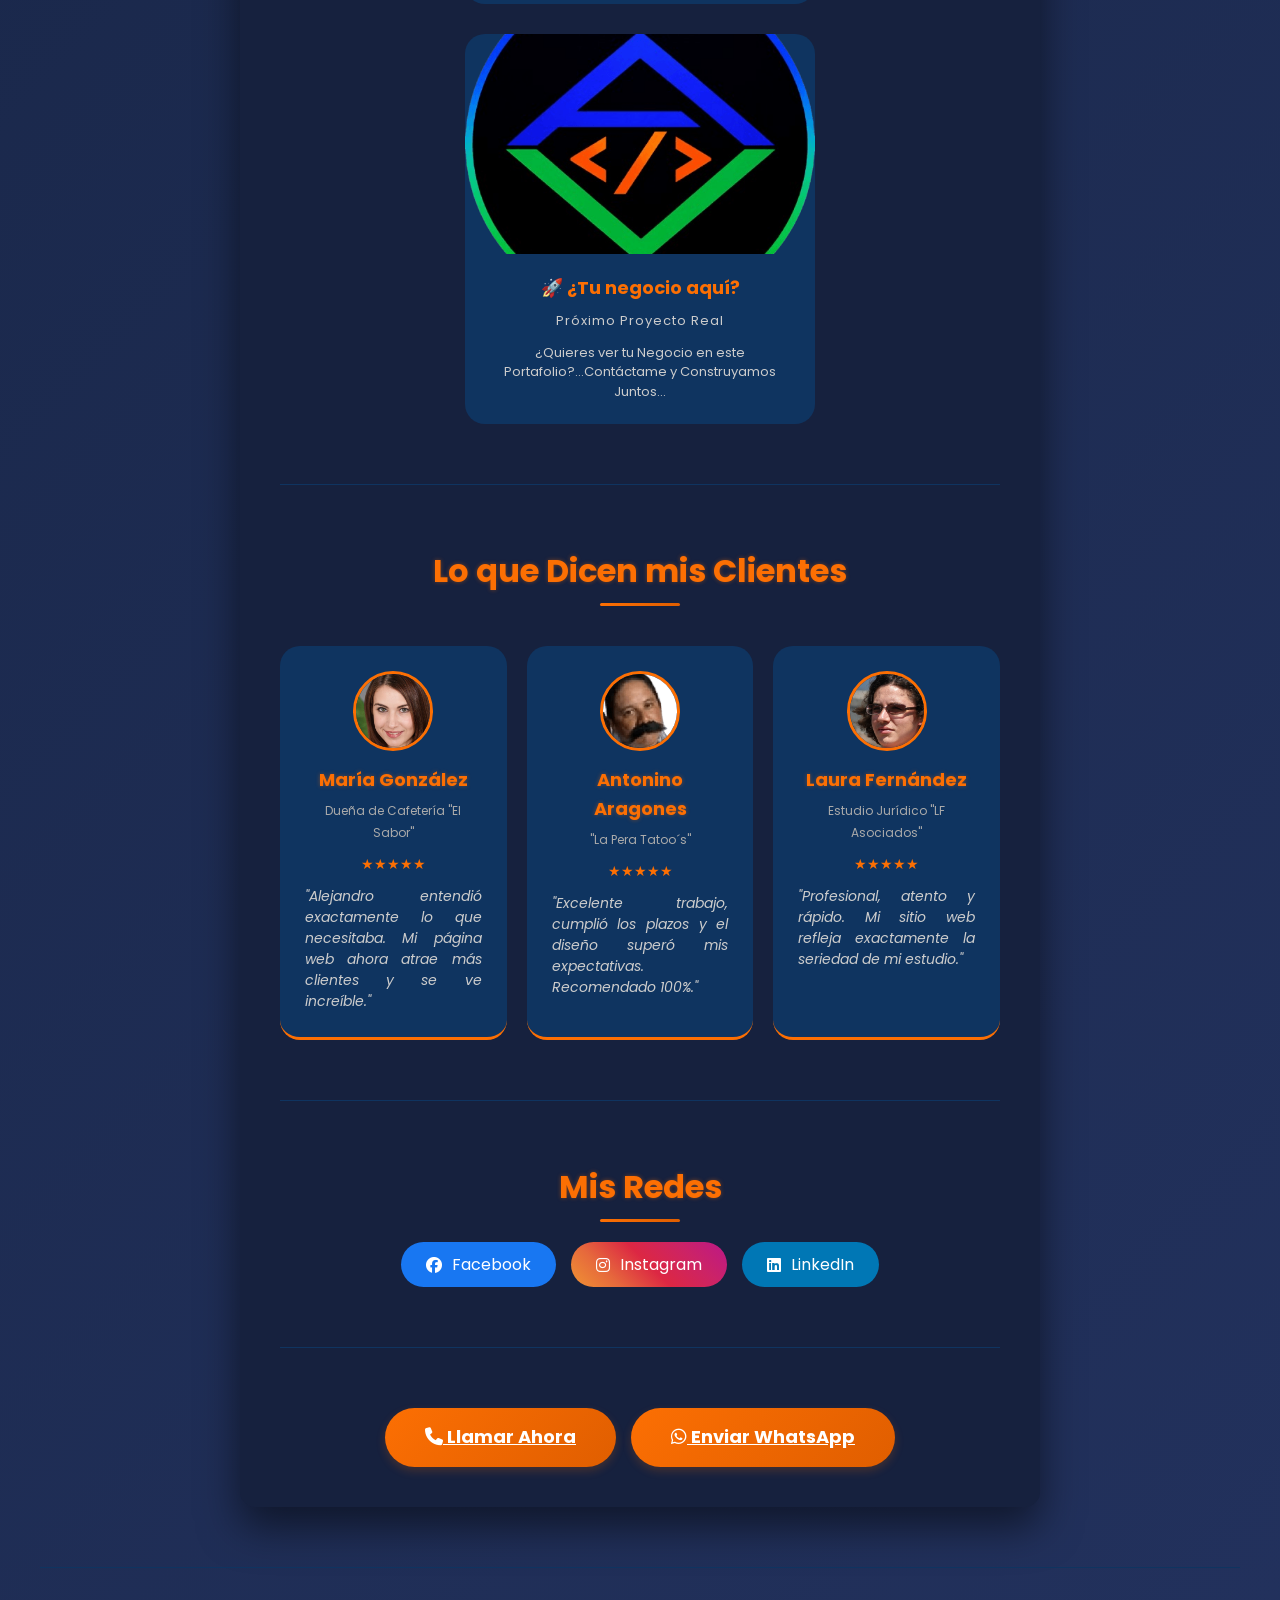
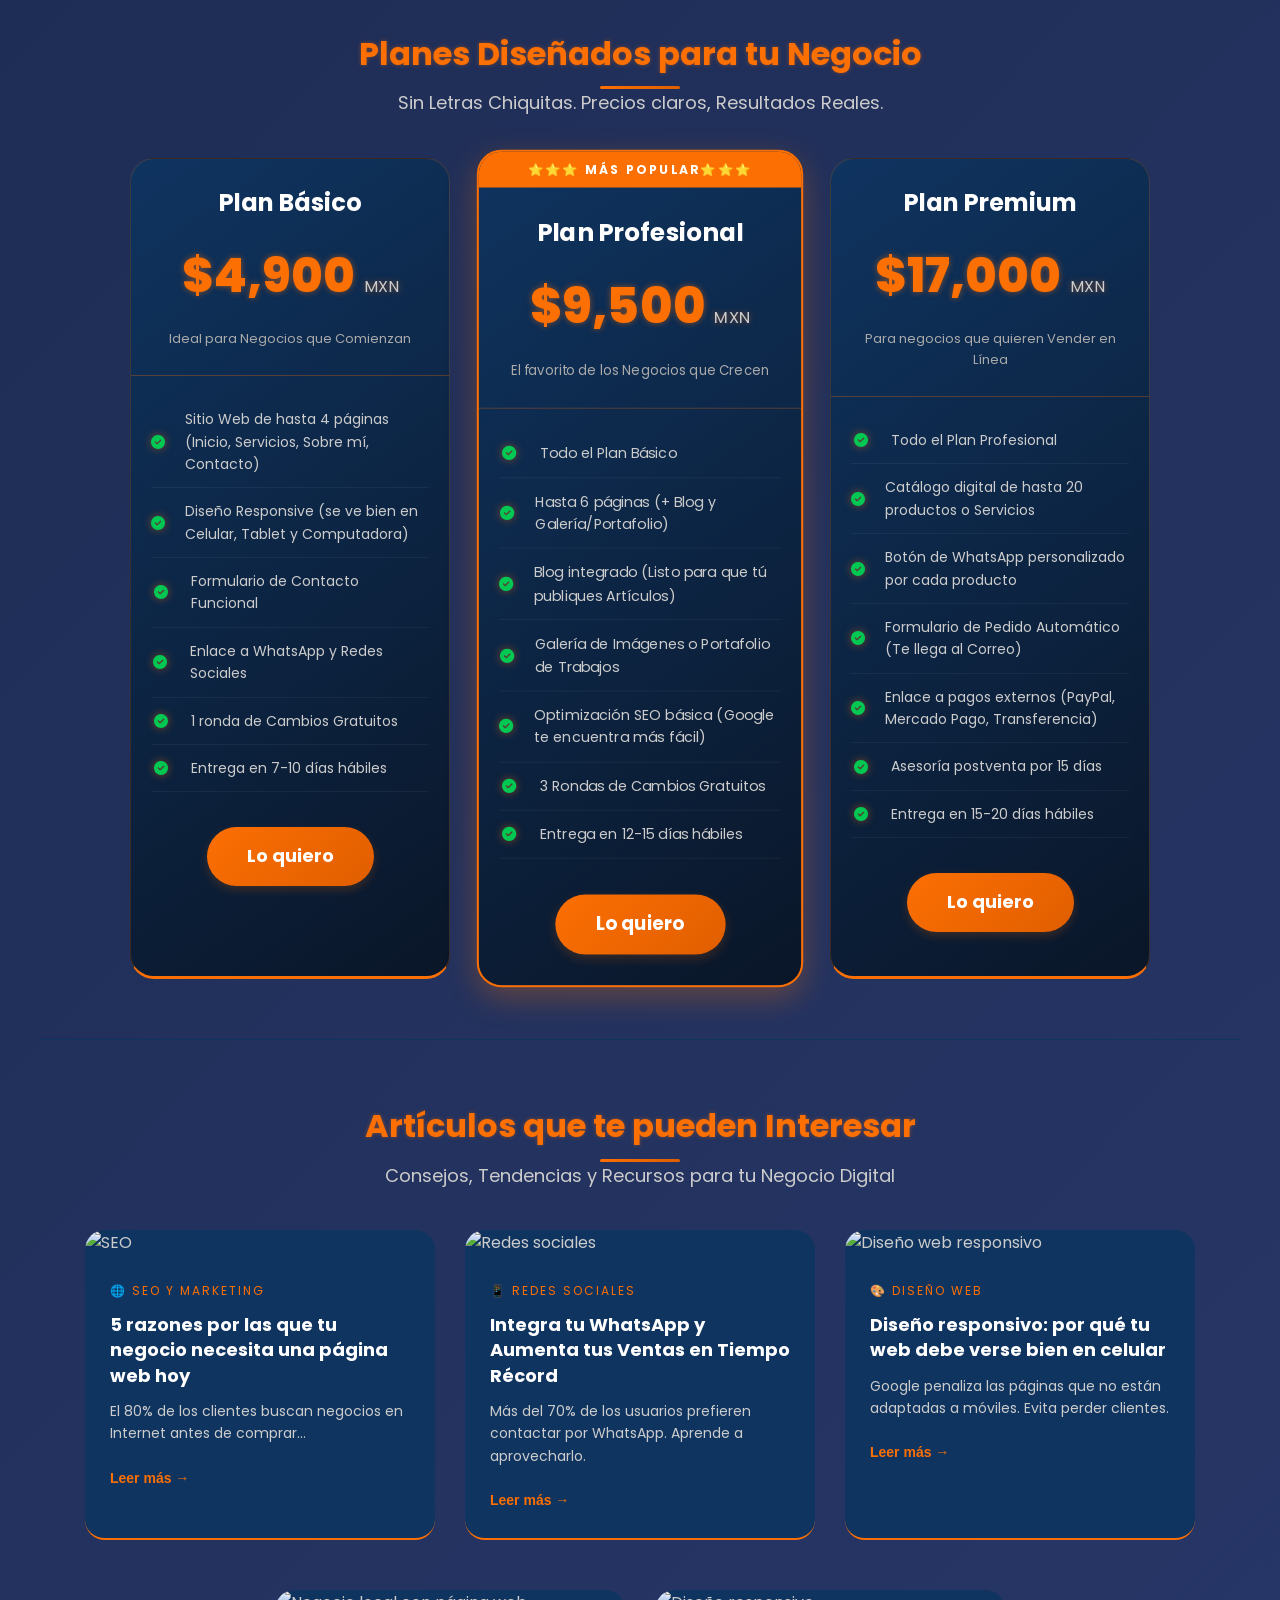
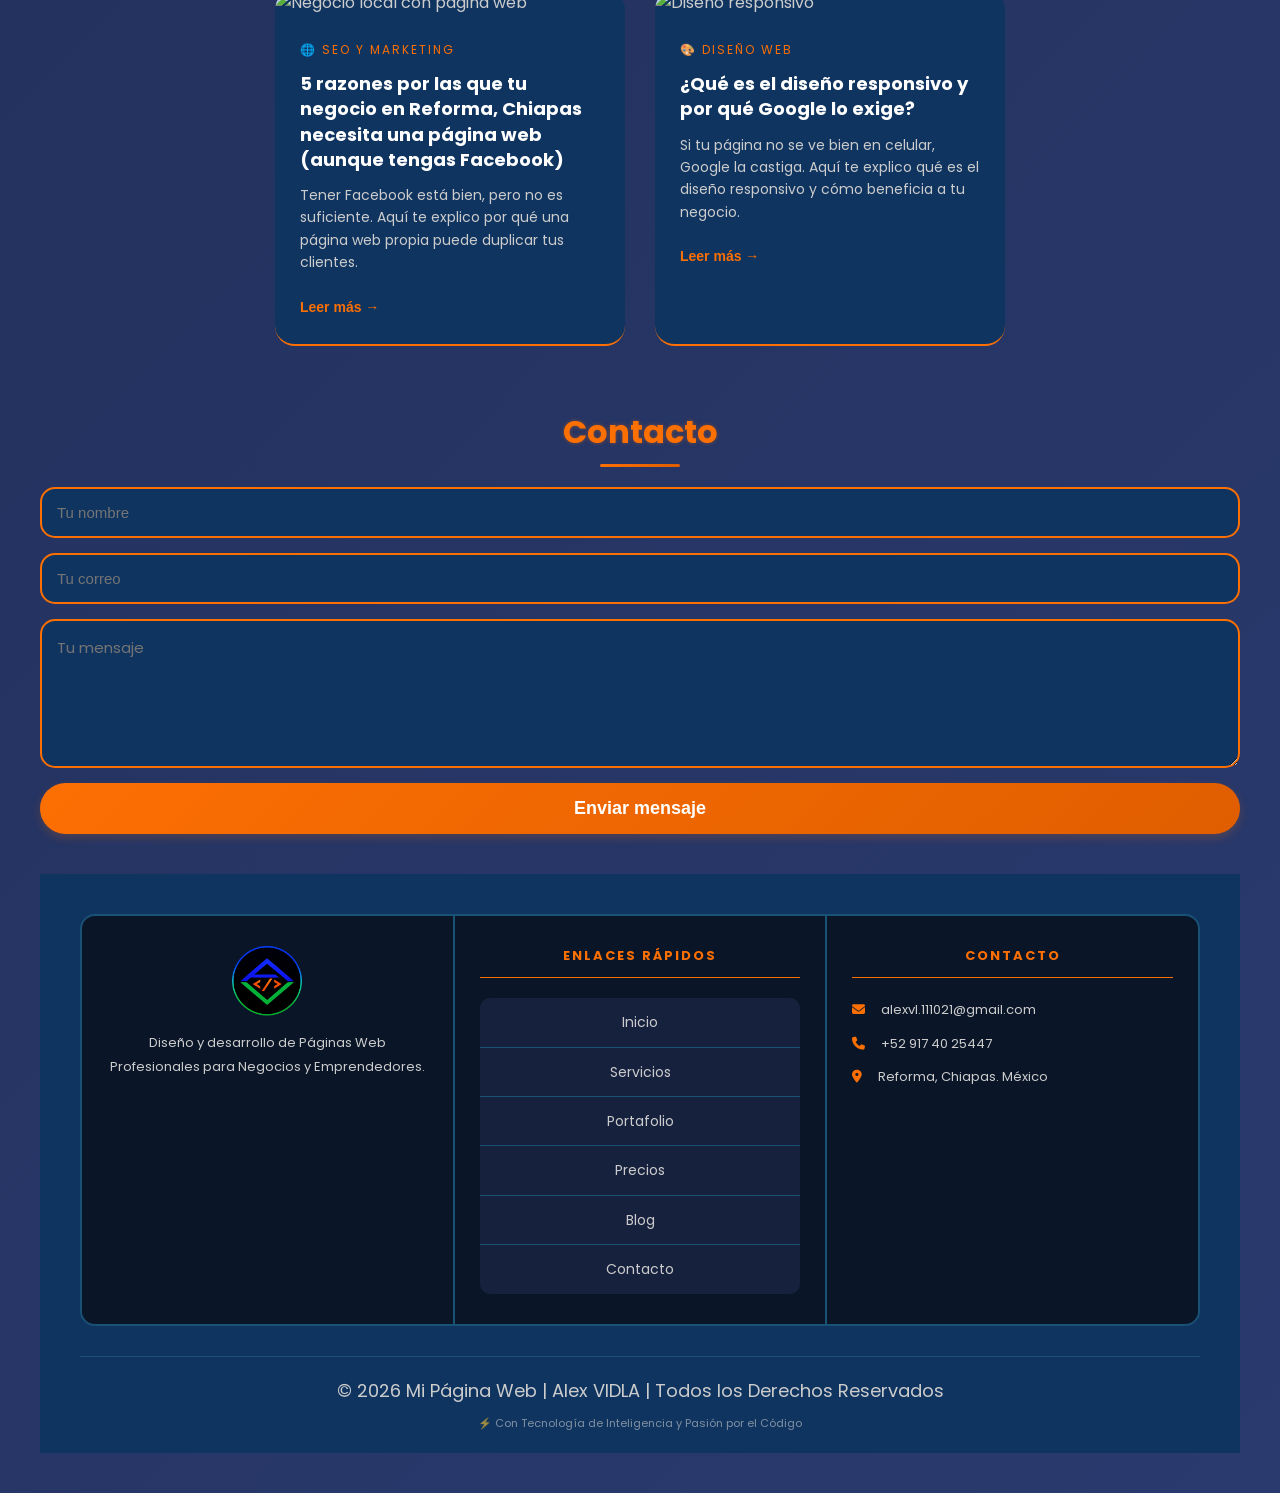
==== commit c0955b5c: "Update index.html" ====
--- a/index.html
+++ b/index.html
@@ -139,7 +139,6 @@
         </div>
       </div>
 
-
 <hr class="separador">
 
 <!--<div id="portafolio" style="position: relative; top: -80px; visibility: hidden;"></div>-->
@@ -174,7 +173,7 @@
       </div>
     <div class="proyecto-info">
       <h3>🚀 La Pera Tatoo´s, Arte que Habla</h3>
-      <p class="proyecto-categoria">Galería de imágenes | Diseño Visual</p>
+      <p class="proyecto-categoria">Galería de Imágenes | Diseño Visual</p>
       <p>Galería responsiva, efecto lightbox en fotos, sección de servicios y contacto. Ideal para creativos y artistas visuales.</p>
     </div>
   </div>
@@ -227,8 +226,6 @@
     <p>¿Quieres ver tu Negocio en este Portafolio?...Contáctame y Construyamos Juntos...</p>
   </div>
 </div>
-
-  
 
 </div>
 
@@ -250,7 +247,7 @@
     <div class="testimonio-foto">
       <img src="pato.png" alt="Foto de Carlos Ramírez">
     </div>
-    <h4>Antonio Aragon</h4>
+    <h4>Antonino Aragones</h4>
     <p class="cliente-rol">"La Pera Tatoo´s"</p>
     <div class="estrellas">★★★★★</div>
     <p class="testimonio-texto">"Excelente trabajo, cumplió los plazos y el diseño superó mis expectativas. Recomendado 100%."</p>
@@ -268,7 +265,7 @@
 
       <hr class="separador">
 
-      <h2 class="subtitulo">Mis redes</h2>
+      <h2 class="subtitulo">Mis Redes</h2>
       <div class="redes">
         <a href="https://www.facebook.com" class="red red-facebook" target="_blank">
           <i class="fab fa-facebook"></i> Facebook
@@ -342,7 +339,7 @@
 
   <!-- Plan Profesional (Recomendado) -->
   <div class="tarjeta-precio destacado">
-        <div class="etiqueta-destacado">⭐ Más popular</div>
+        <div class="etiqueta-destacado">⭐⭐⭐ Más popular⭐⭐⭐</div>
             <div class="precio-cabecera">
                 <h3>Plan Profesional</h3>
                 <div class="precio-numero">$9,500 <span>MXN</span></div>
@@ -407,43 +404,6 @@
     </div>
   </article>
 
-
-  <!--<article class="entrada-blog">
-    <img src="https://images.pexels.com/photos/574069/pexels-photo-574069.jpeg?w=600" alt="SEO">
-    <div class="blog-contenido">
-        <span class="blog-categoria">🌐 SEO y Marketing</span>
-        <h3>5 razones por las que tu negocio necesita una página web hoy</h3>
-        <p>El 80% de los clientes buscan negocios en Internet antes de comprar...</p>
-        
-        <div class="blog-completo" style="display: none;">
-            <p><strong>📊 En Reforma, Chiapas, el 70% de los negocios sin página web pierden clientes cada mes.</strong> ¿Por qué? Porque la gente busca en Google, no recuerda nombres.</p>
-            <p><strong>🔍 Aparecer en Google no es magia:</strong> Tener una página web optimizada te asegura que cuando busquen "taller mecánico cerca de mí", tú salgas.</p>
-            <p><strong>💡 ¿Qué hago yo por ti?</strong> Te construyo una página web rápida, con SEO básico incluido, para que empieces a ser encontrado desde el día 1.</p>
-            <p><strong>📌 ¿Listo para aparecer en Google? </strong> <a href="#contacto" style="color: #fc6f03; text-decoration: underline;">Contáctame y lo Logramos Juntos</a>.</p>
-        </div>
-        <a href="#" class="blog-leer-mas">Leer más →</a>
-    </div>
-  </article>-->
-
-  <!--<article class="entrada-blog">
-    <img src="https://images.pexels.com/photos/574069/pexels-photo-574069.jpeg?w=600" alt="SEO">
-    <div class="blog-contenido">
-        <span class="blog-categoria">🌐 SEO y Marketing</span>
-        <h3>5 razones por las que tu negocio necesita una página web hoy</h3>
-        <p>El 80% de los clientes buscan negocios en Internet antes de comprar...</p>
-        
-        <div id="contenidoOculto" style="display: none;">
-            <p><strong>📊 En Reforma, Chiapas, el 70% de los negocios sin página web pierden clientes cada mes.</strong> ¿Por qué? Porque la gente busca en Google, no recuerda nombres.</p>
-            <p><strong>🔍 Aparecer en Google no es magia:</strong> Tener una página web optimizada te asegura que cuando busquen "taller mecánico cerca de mí", tú salgas.</p>
-            <p><strong>💡 ¿Qué hago yo por ti?</strong> Te construyo una página web rápida, con SEO básico incluido, para que empieces a ser encontrado desde el día 1.</p>
-            <p><strong>📌 ¿Listo para aparecer en Google?<a href="#contacto";>Contáctame y lo Logramos Juntos</a>.</strong></p>
-        </div>
-        <button onclick="var c=document.getElementById('contenidoOculto'); if(c.style.display=='none'){c.style.display='block'; this.innerText='Leer menos ↑';}else{c.style.display='none'; this.innerText='Leer más →';}" style="background: none; border: none; color: #fc6f03; cursor: pointer; font-weight: bold; margin-top: 10px;">
-            Leer más →
-        </button>
-    </div>
-  </article>-->
-
 <article class="entrada-blog">
         <img src="https://images.pexels.com/photos/147413/twitter-facebook-together-exchange-of-information-147413.jpeg?w=600" alt="Redes sociales">
         <div class="blog-contenido">
@@ -462,7 +422,7 @@
 </article>
 
 <article class="entrada-blog">
-        <img src="https://images.pexels.com/photos/3861969/pexels-photo-3861969.jpeg?w=600" alt="Diseño web responsivo">
+        <img src="https://images.https://www.pexels.com/photo/open-laptop-web-design-development-on-bed-16129877/" alt="Diseño web responsivo">
         <div class="blog-contenido">
           <span class="blog-categoria">🎨 Diseño Web</span>
           <h3>Diseño responsivo: por qué tu web debe verse bien en celular</h3>
--- a/styles.css
+++ b/styles.css
@@ -1546,3 +1546,477 @@
         font-size: 18px;
     }
 }
+
+/* === HERO CON FONDO DINÁMICO === */
+.hero {
+    background: linear-gradient(135deg, #0a1628, #0f3460, #1a4a7a);
+    background-size: 200% 200%;
+    animation: gradienteMovil 8s ease infinite;
+    border-radius: 30px;
+    padding: 60px 40px;
+    text-align: center;
+    margin: 20px auto;
+    box-shadow: 0 10px 30px rgba(0,0,0,0.3);
+}
+
+@keyframes gradienteMovil {
+    0% { background-position: 0% 50%; }
+    50% { background-position: 100% 50%; }
+    100% { background-position: 0% 50%; }
+}
+
+/* === FOTO CON GLOW (brillo sagrado xD) === */
+.foto {
+    width: 150px;
+    height: 150px;
+    border-radius: 50%;
+    object-fit: cover;
+    border: 4px solid #fc6f03;
+    box-shadow: 0 0 20px rgba(252, 111, 3, 0.6);
+    transition: transform 0.3s, box-shadow 0.3s;
+}
+
+.foto:hover {
+    transform: scale(1.05);
+    box-shadow: 0 0 35px rgba(252, 111, 3, 0.9);
+}
+
+/* === TEXTO CON ANIMACIÓN === */
+.titulo-principal, .subtitulo-hero {
+    animation: fadeInUp 1s ease;
+}
+
+@keyframes fadeInUp {
+    from {
+        opacity: 0;
+        transform: translateY(30px);
+    }
+    to {
+        opacity: 1;
+        transform: translateY(0);
+    }
+}
+
+/* === BOTONES CON EFECTO VIDRIO === */
+.btn-hero, .btn-hero-outline {
+    backdrop-filter: blur(4px);
+    transition: all 0.3s ease;
+}
+
+.btn-hero:hover {
+    transform: scale(1.05);
+    background: #e05e00;
+}
+
+.btn-hero-outline:hover {
+    background: rgba(252, 111, 3, 0.2);
+    border-color: #fc6f03;
+    color: #fc6f03;
+}
+
+/* === HERO MODO EXTREMO === */
+.hero {
+    position: relative;
+    background: linear-gradient(135deg, #0a0f1a, #0f172a, #020617);
+    background-size: 200% 200%;
+    animation: gradienteExtremo 12s ease infinite;
+    border-radius: 40px;
+    padding: 80px 20px;
+    text-align: center;
+    margin: 30px auto;
+    overflow: hidden;
+    box-shadow: 0 20px 40px rgba(0,0,0,0.5);
+    border: 1px solid rgba(252, 111, 3, 0.3);
+}
+
+@keyframes gradienteExtremo {
+    0% { background-position: 0% 50%; }
+    50% { background-position: 100% 50%; }
+    100% { background-position: 0% 50%; }
+}
+
+/* === LÍNEAS DE CÓDIGO FLOTANTES === */
+.hero::before {
+    content: "'<html>' '<body>' '<h1>' '</h1>' '<footer>' '<script>' 'function' 'const' 'let' '=>' '{ }' '</script>' '@media' '{' '}'";
+    position: absolute;
+    top: 0;
+    left: 0;
+    width: 100%;
+    height: 100%;
+    color: rgba(252, 111, 3, 0.08);
+    font-family: monospace;
+    font-size: 14px;
+    white-space: pre-wrap;
+    pointer-events: none;
+    z-index: 0;
+    animation: moverCodigo 20s linear infinite;
+}
+
+@keyframes moverCodigo {
+    from { transform: translateY(0); }
+    to { transform: translateY(-50%); }
+}
+
+/* === FOTO CON EFECTO NEÓN + ESCÁNER === */
+.foto {
+    width: 160px;
+    height: 160px;
+    border-radius: 50%;
+    object-fit: cover;
+    border: 3px solid #fc6f03;
+    box-shadow: 0 0 15px #fc6f03, 0 0 30px rgba(252, 111, 3, 0.5);
+    transition: all 0.4s ease;
+    position: relative;
+    z-index: 2;
+}
+
+.foto:hover {
+    transform: scale(1.05) rotate(2deg);
+    box-shadow: 0 0 30px #fc6f03, 0 0 60px rgba(252, 111, 3, 0.8);
+    filter: brightness(1.1);
+}
+
+/* === TEXTO CON EFECTO MÁQUINA === */
+.titulo-principal {
+    font-size: 48px;
+    font-weight: 800;
+    background: linear-gradient(135deg, #fff, #fc6f03);
+    background-clip: text;
+    color: transparent;
+    animation: fadeInUp 0.8s ease;
+}
+
+.subtitulo-hero {
+    font-size: 22px;
+    margin: 20px 0;
+    color: #cbd5e1;
+    animation: fadeInUp 1s ease;
+}
+
+.texto-animado {
+    color: #fc6f03;
+    font-weight: 600;
+    border-right: 2px solid #fc6f03;
+    padding-right: 5px;
+    animation: parpadeo 0.7s step-end infinite;
+}
+
+@keyframes parpadeo {
+    from, to { border-color: transparent; }
+    50% { border-color: #fc6f03; }
+}
+
+/* === BOTONES MODO EXTREMO === */
+.btn-hero, .btn-hero-outline {
+    position: relative;
+    z-index: 2;
+    backdrop-filter: blur(10px);
+    transition: all 0.3s;
+    font-weight: bold;
+    letter-spacing: 1px;
+}
+
+.btn-hero {
+    background: linear-gradient(135deg, #fc6f03, #b04a00);
+    color: white;
+    box-shadow: 0 0 10px #fc6f03;
+}
+
+.btn-hero:hover {
+    transform: scale(1.05);
+    box-shadow: 0 0 20px #fc6f03;
+}
+
+.btn-hero-outline {
+    border: 2px solid #fc6f03;
+    color: #fc6f03;
+    background: rgba(0,0,0,0.4);
+}
+
+.btn-hero-outline:hover {
+    background: #fc6f03;
+    color: #0a0a0a;
+    box-shadow: 0 0 15px #fc6f03;
+}
+
+/* === ANIMACIONES DE ENTRADA === */
+@keyframes fadeInUp {
+    from {
+        opacity: 0;
+        transform: translateY(30px);
+    }
+    to {
+        opacity: 1;
+        transform: translateY(0);
+    }
+}
+
+.hero {
+    position: relative;
+    overflow: hidden;
+}
+
+.hero::before {
+    content: "'<html>' '<body>' '<head>' '<title>' '<meta>' 'viewport' 'padding' 'margin' 'display' 'flex' 'grid' '@media' '{' '}' 'function' 'const' 'let' '=>' 'class' 'import' 'export' 'return' 'if' 'else' 'try' 'catch'";
+    position: absolute;
+    top: 0;
+    left: 0;
+    width: 200%;
+    height: 200%;
+    color: rgba(252, 111, 3, 0.05);
+    font-family: monospace;
+    font-size: 13px;
+    white-space: pre-wrap;
+    pointer-events: none;
+    z-index: 0;
+    animation: moverCodigoSuave 30s linear infinite;
+}
+
+@keyframes moverCodigoSuave {
+    from { transform: translate(0, 0); }
+    to { transform: translate(-10%, -10%); }
+}
+
+.hero .foto,
+.hero .titulo-principal,
+.hero .subtitulo-hero,
+.hero .hero-botones {
+    position: relative;
+    z-index: 2;
+}
+
+/* === FONDO FUTURISTA CON CÓDIGO FLOTANTE === */
+.hero {
+    position: relative;
+    overflow: hidden;
+    background: linear-gradient(135deg, #0a0f1a, #0f172a, #020617);
+    background-size: 200% 200%;
+    animation: gradienteFuturista 12s ease infinite;
+}
+
+@keyframes gradienteFuturista {
+    0% { background-position: 0% 50%; }
+    50% { background-position: 100% 50%; }
+    100% { background-position: 0% 50%; }
+}
+
+.hero::before {
+    content: "'<html>' '<head>' '<title>' '<meta>' '<body>' '<div>' '<section>' '<h1>' '</h1>' '<p>' '<footer>' '<script>' 'function' 'const' 'let' '=>' 'if' 'else' 'return' 'import' 'export' 'class' 'extends' 'super' 'constructor' '{' '}' '()' '[]' '.map' '.filter' '.reduce' '@media' 'flex' 'grid' 'position' 'absolute' 'relative' 'fixed' 'sticky'";
+    position: absolute;
+    top: 0;
+    left: 0;
+    width: 150%;
+    height: 150%;
+    color: rgba(252, 111, 3, 0.06);
+    font-family: 'Courier New', monospace;
+    font-size: 12px;
+    white-space: pre-wrap;
+    pointer-events: none;
+    z-index: 0;
+    animation: moverCodigoExtremo 40s linear infinite;
+}
+
+@keyframes moverCodigoExtremo {
+    from { transform: translate(0, 0); }
+    to { transform: translate(-15%, -15%); }
+}
+
+/* Asegura que el contenido del hero esté por encima del fondo flotante */
+.hero .foto,
+.hero .titulo-principal,
+.hero .subtitulo-hero,
+.hero .hero-botones {
+    position: relative;
+    z-index: 2;
+}
+
+/* FONDO CON LOGOS DE LENGUAJE */
+
+.hero {
+    position: relative;
+    overflow: hidden;
+}
+
+.hero .logo-html,
+.hero .logo-css,
+.hero .logo-js {
+    position: absolute;
+    opacity: 0.25;
+    animation: brilloSuave 3s infinite alternate;
+    z-index: 0;
+    pointer-events: none;
+}
+
+.hero .logo-html {
+    top: 15%;
+    left: 5%;
+    width: 80px;
+    animation-delay: 0s;
+}
+
+.hero .logo-css {
+    bottom: 10%;
+    right: 5%;
+    width: 90px;
+    animation-delay: 0.8s;
+}
+
+.hero .logo-js {
+    top: 40%;
+    right: 20%;
+    width: 85px;
+    animation-delay: 1.5s;
+}
+
+@keyframes brilloSuave {
+    0% { opacity: 0.15; filter: drop-shadow(0 0 0px #fc6f03); }
+    100% { opacity: 0.4; filter: drop-shadow(0 0 15px #fc6f03); }
+}
+
+
+/* Enlaces dentro del contenido del blog */
+.blog-completo a {
+    color: #fc6f03;
+    text-decoration: underline;
+    font-weight: bold;
+    transition: 0.3s;
+}
+
+.blog-completo a:hover {
+    color: #ffaa33;
+    text-decoration: none;
+}
+
+/* Asegura que los enlaces no tengan fondo extraño */
+.blog-completo a:focus,
+.blog-completo a:visited {
+    color: #fc6f03;
+}
+
+   .blog-completo {
+    display: none !important;
+}
+
+.blog-completo[style*="display: block"] {
+    display: block !important;
+}
+
+/* Fuerza a que el contenido del blog sea visible cuando el script lo activa */
+.blog-completo {
+    display: none;
+    background: rgba(0, 0, 0, 0.2);
+    padding: 15px;
+    border-radius: 12px;
+    margin-top: 15px;
+    text-align: left;
+    color: #cccccc;
+    border-left: 3px solid #fc6f03;
+}
+
+/* Cuando el script le pone display: block, se fuerza el estilo */
+.blog-completo[style*="display: block"] {
+    display: block !important;
+}
+
+/* Enlaces dentro del contenido */
+.blog-completo a {
+    color: #fc6f03;
+    text-decoration: underline;
+    font-weight: bold;
+}
+
+.blog-completo a:hover {
+    color: #ffaa33;
+}
+
+/* Fuerza a que el contenido del blog se vea cuando el script lo activa */
+.blog-completo {
+    display: none;
+    background: rgba(0, 0, 0, 0.2);
+    padding: 15px;
+    border-radius: 12px;
+    margin-top: 15px;
+    text-align: left;
+    color: #cccccc;
+    border-left: 3px solid #fc6f03;
+}
+
+.blog-completo[style*="display: block"] {
+    display: block !important;
+}
+
+.blog-completo a {
+    color: #fc6f03;
+    text-decoration: underline;
+    font-weight: bold;
+}
+
+.blog-completo a:hover {
+    color: #ffaa33;
+}
+
+button.blog-boton-nuevo {
+    background: none;
+    border: none;
+    color: #fc6f03;
+    cursor: pointer;
+    font-weight: bold;
+    margin-top: 10px;
+    font-size: 14px;
+    transition: 0.3s;
+}
+
+button.blog-boton-nuevo:hover {
+    color: #ffaa33;
+    text-decoration: underline;
+}
+
+/* Enlaces dentro del contenido del blog */
+.blog-completo a {
+    color: #fc6f03 !important;
+    text-decoration: underline;
+    font-weight: bold;
+}
+
+.blog-completo a:hover {
+    color: #ffaa33 !important;
+    text-decoration: none;
+}
+
+.blog-completo a,
+.blog-completo a:link,
+.blog-completo a:visited,
+.blog-completo a:hover,
+.blog-completo a:active {
+    color: #fc6f03 !important;
+    text-decoration: underline;
+    font-weight: bold;
+}
+
+.blog-completo a:hover {
+    color: #ffaa33 !important;
+    text-decoration: none;
+}
+
+/* Fuerza a que todos los enlaces dentro del contenido sean naranja */
+.blog-completo a,
+.blog-completo a:link,
+.blog-completo a:visited {
+    color: #fc6f03 !important;
+    text-decoration: underline;
+}
+
+.blog-completo a:hover {
+    color: #ffaa33 !important;
+    text-decoration: none;
+}
+
+.blog-completo a {
+    color: #fc6f03 !important;
+    text-decoration: underline;
+}
+
+.blog-completo a:hover {
+    color: #ffaa33 !important;
+    text-decoration: none;
+}
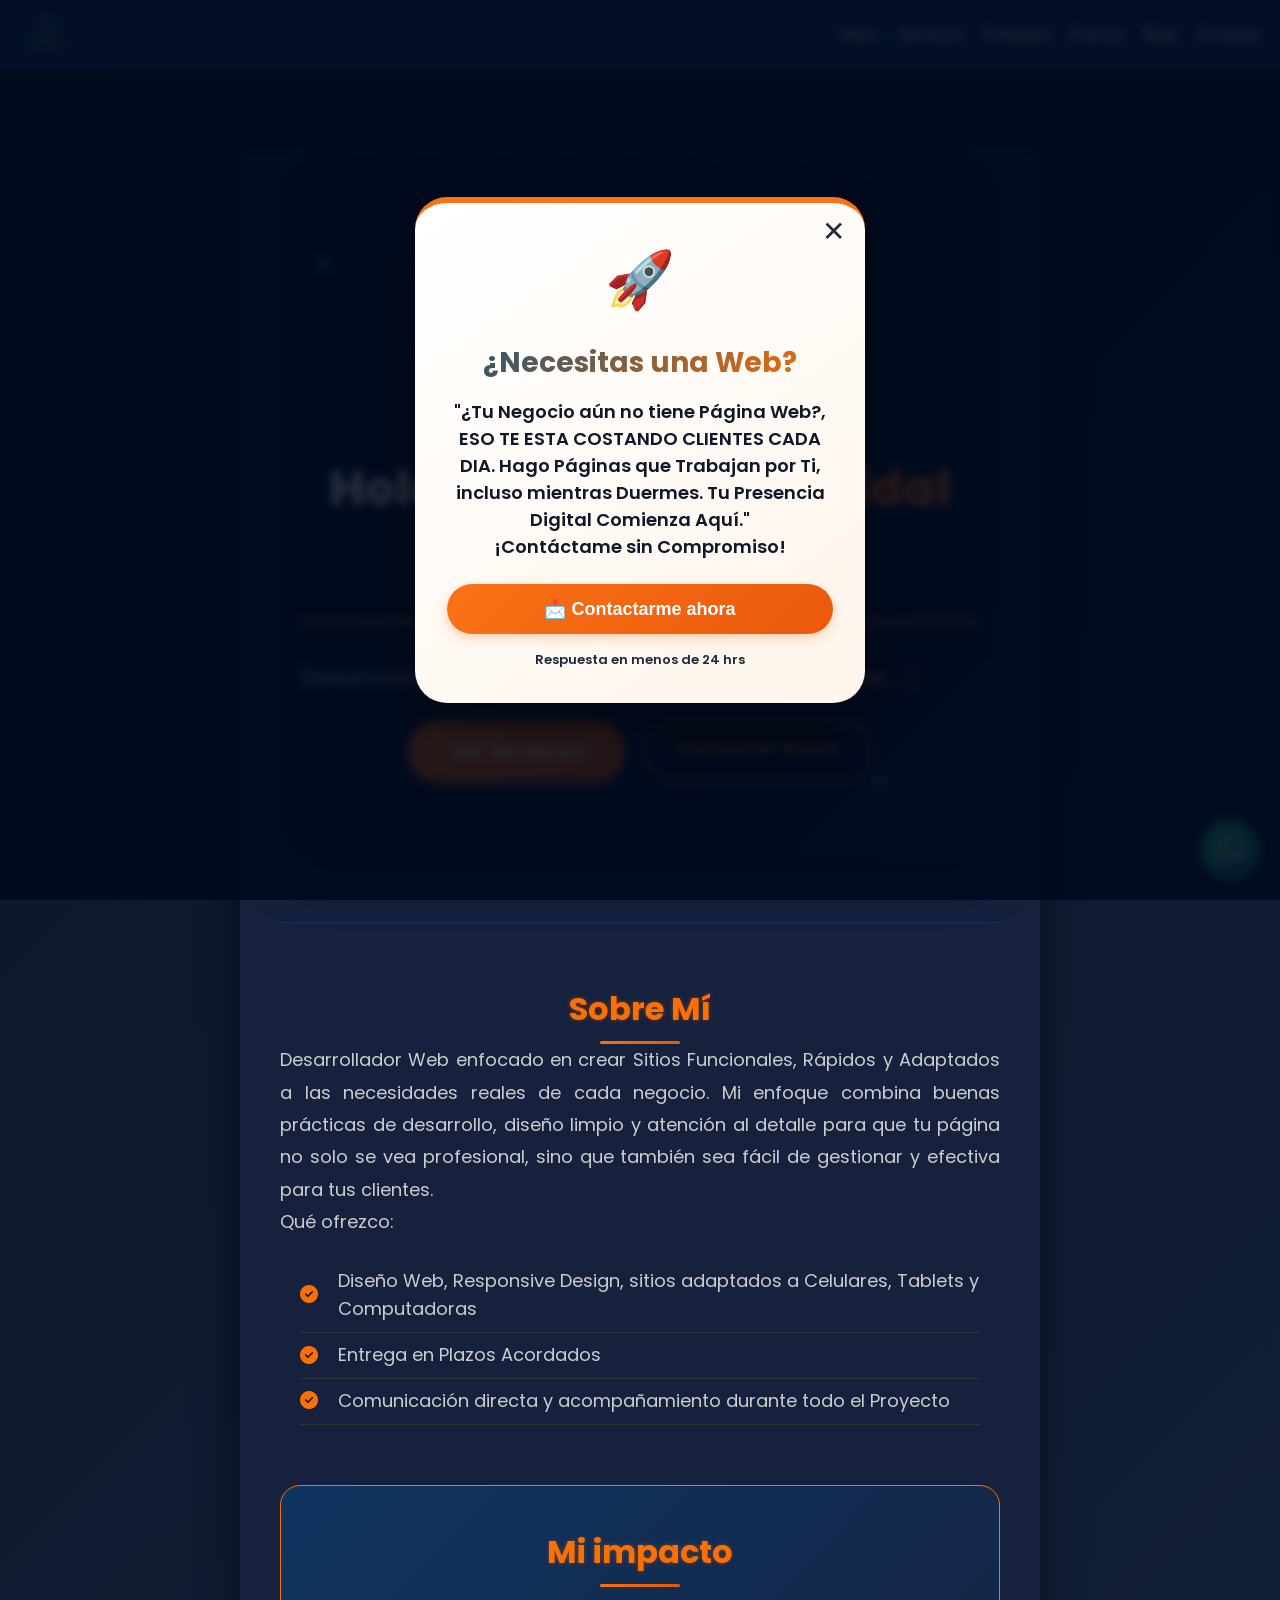
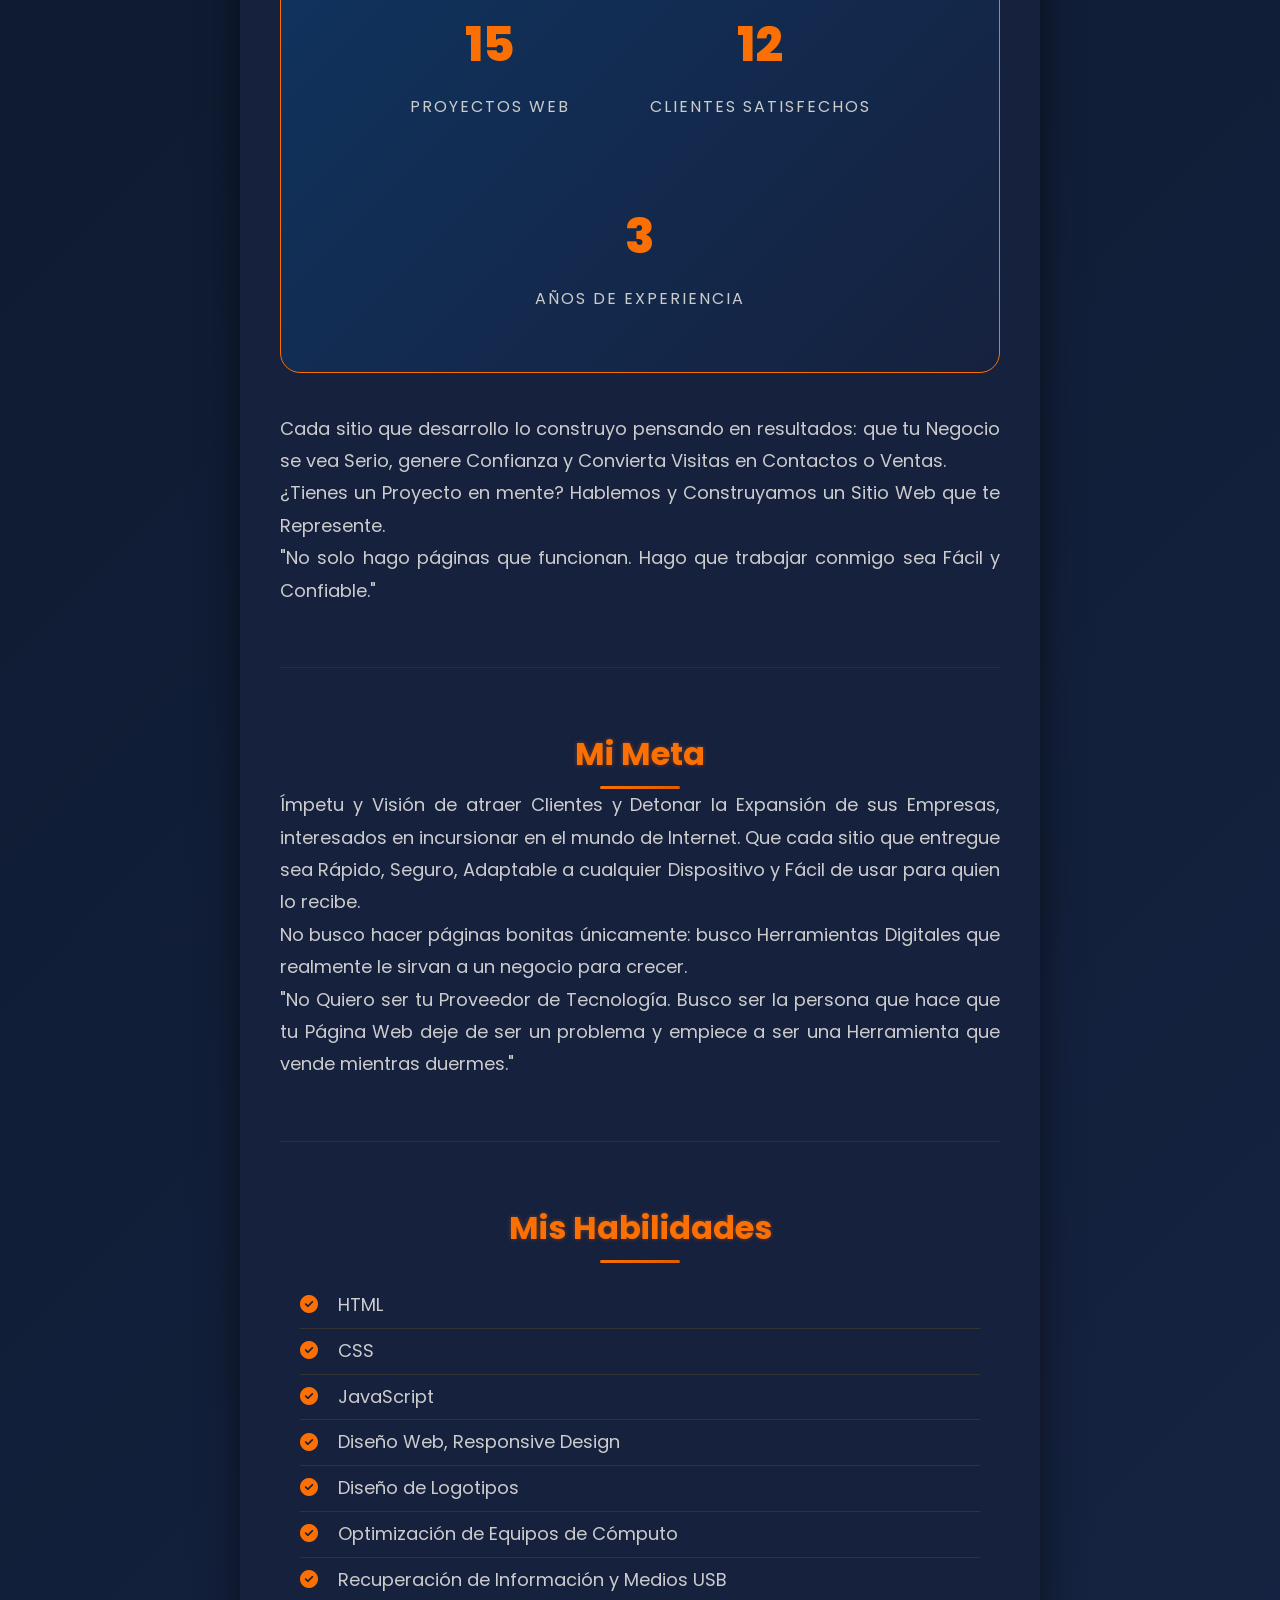
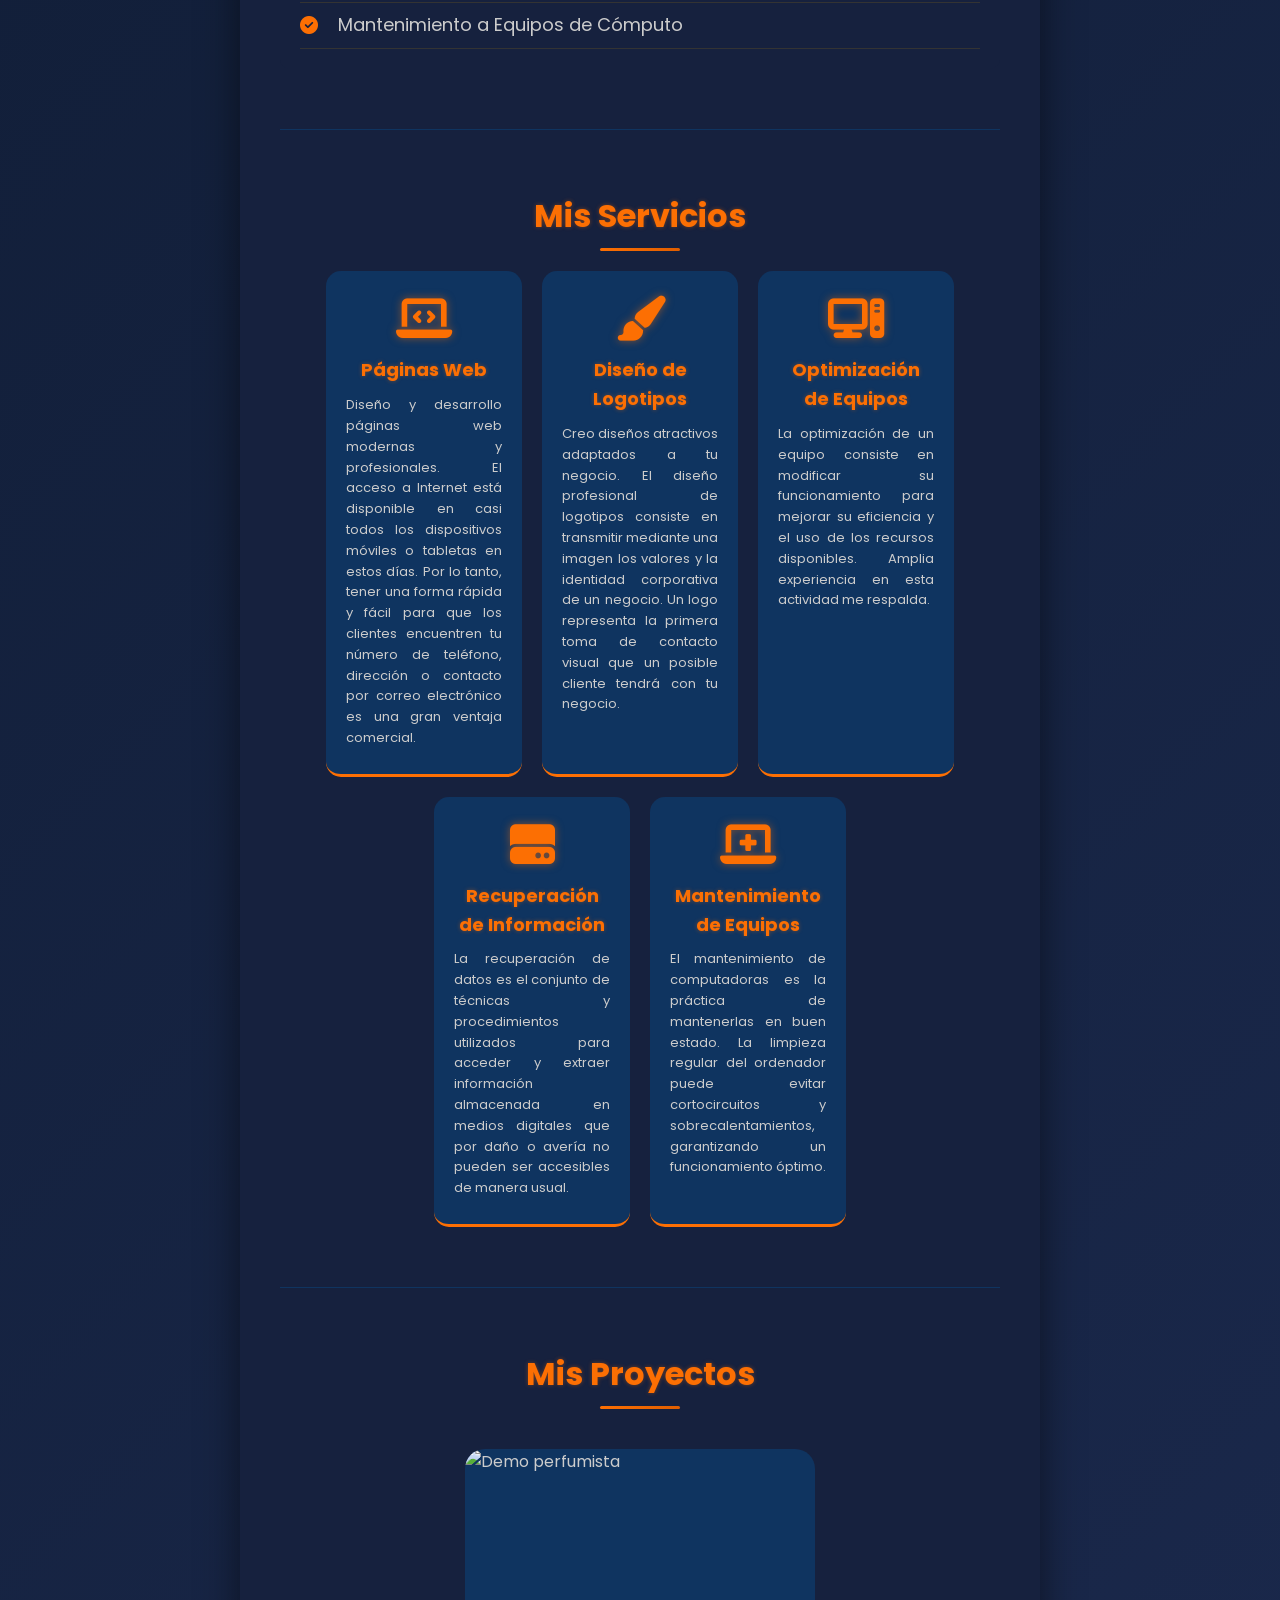
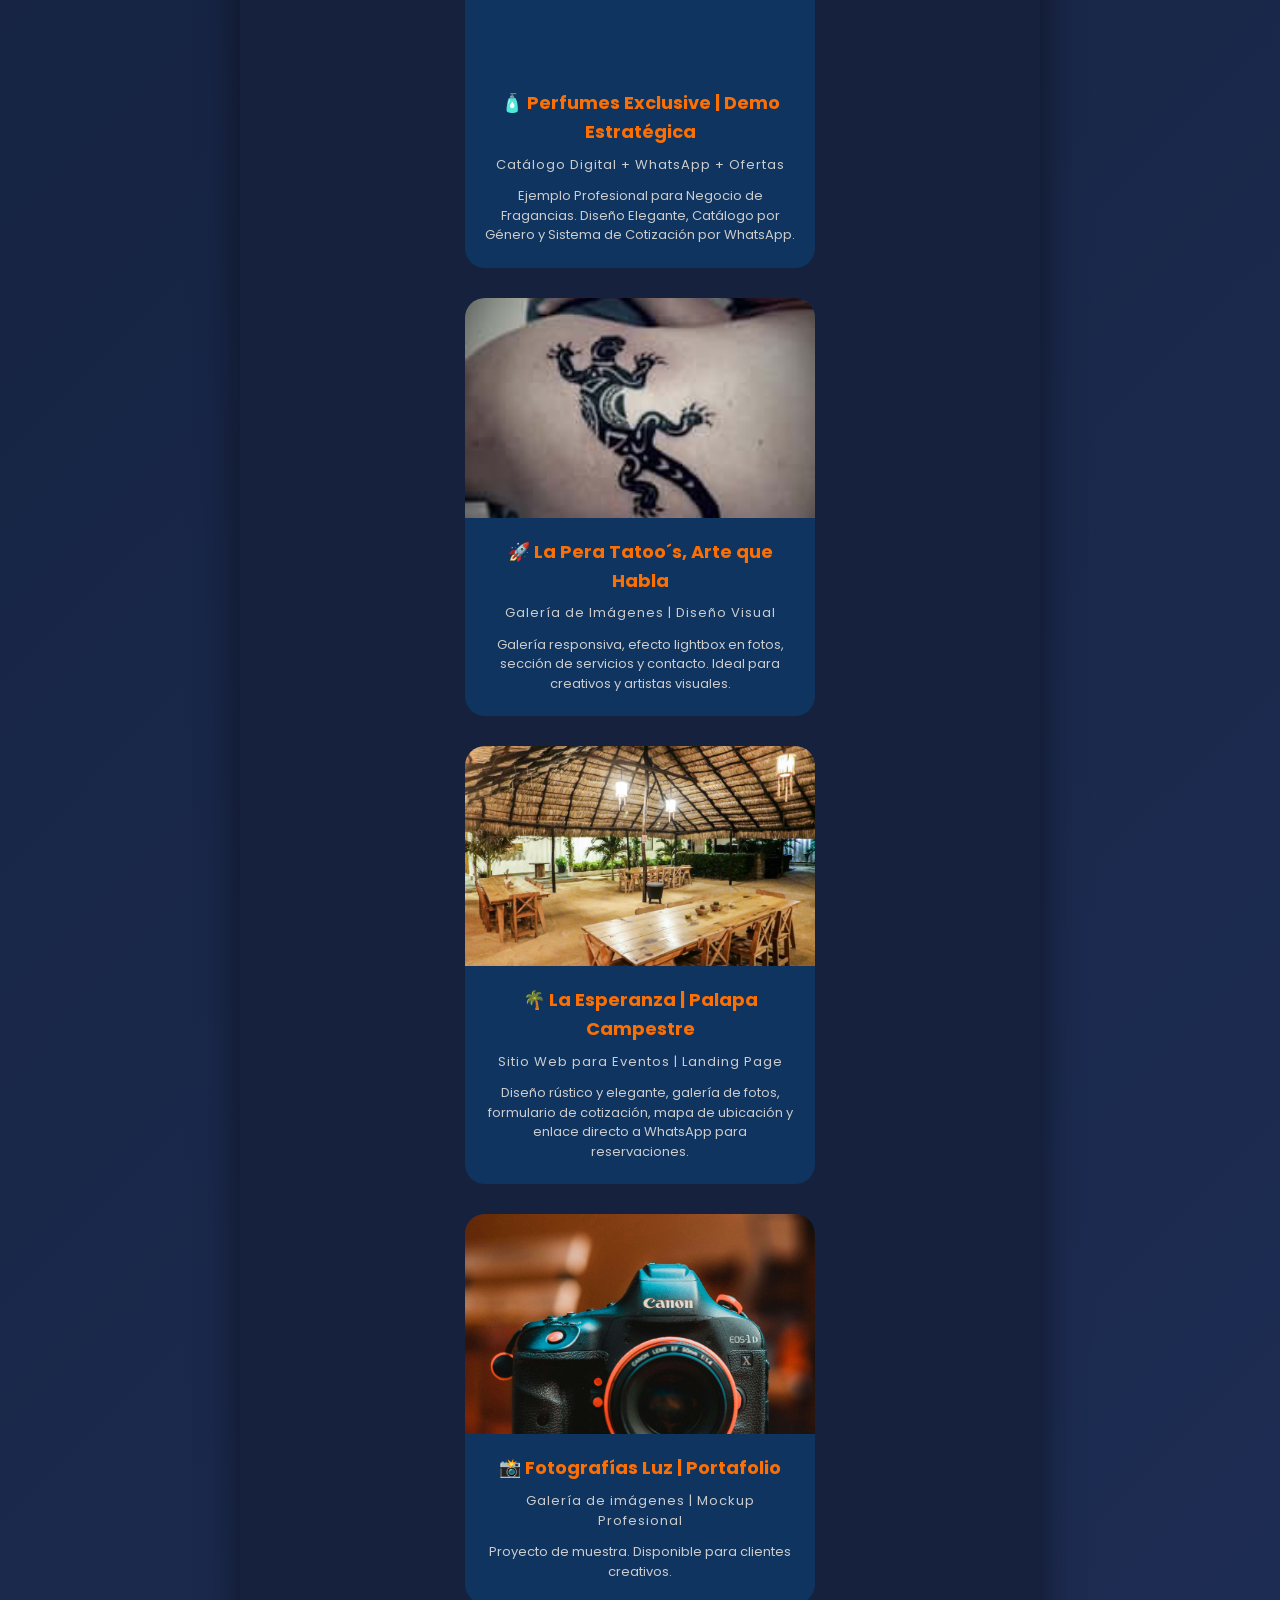
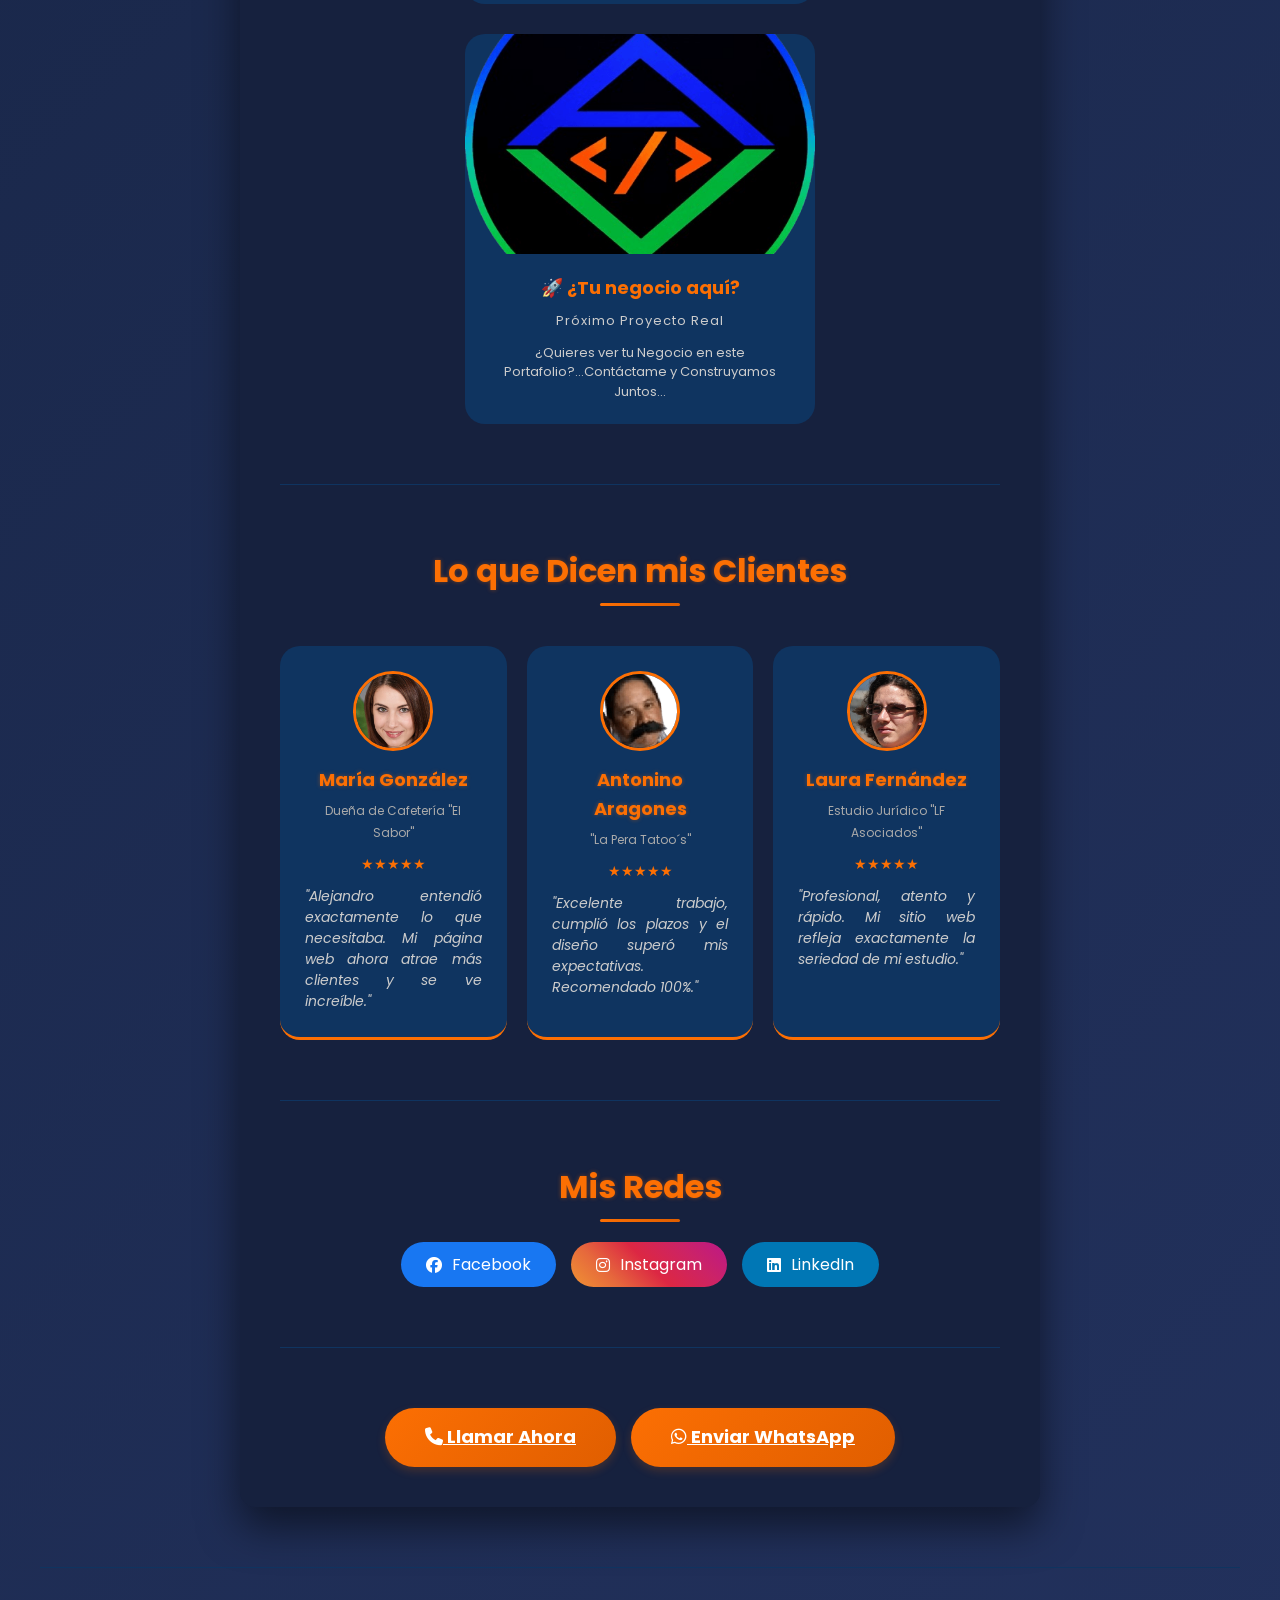
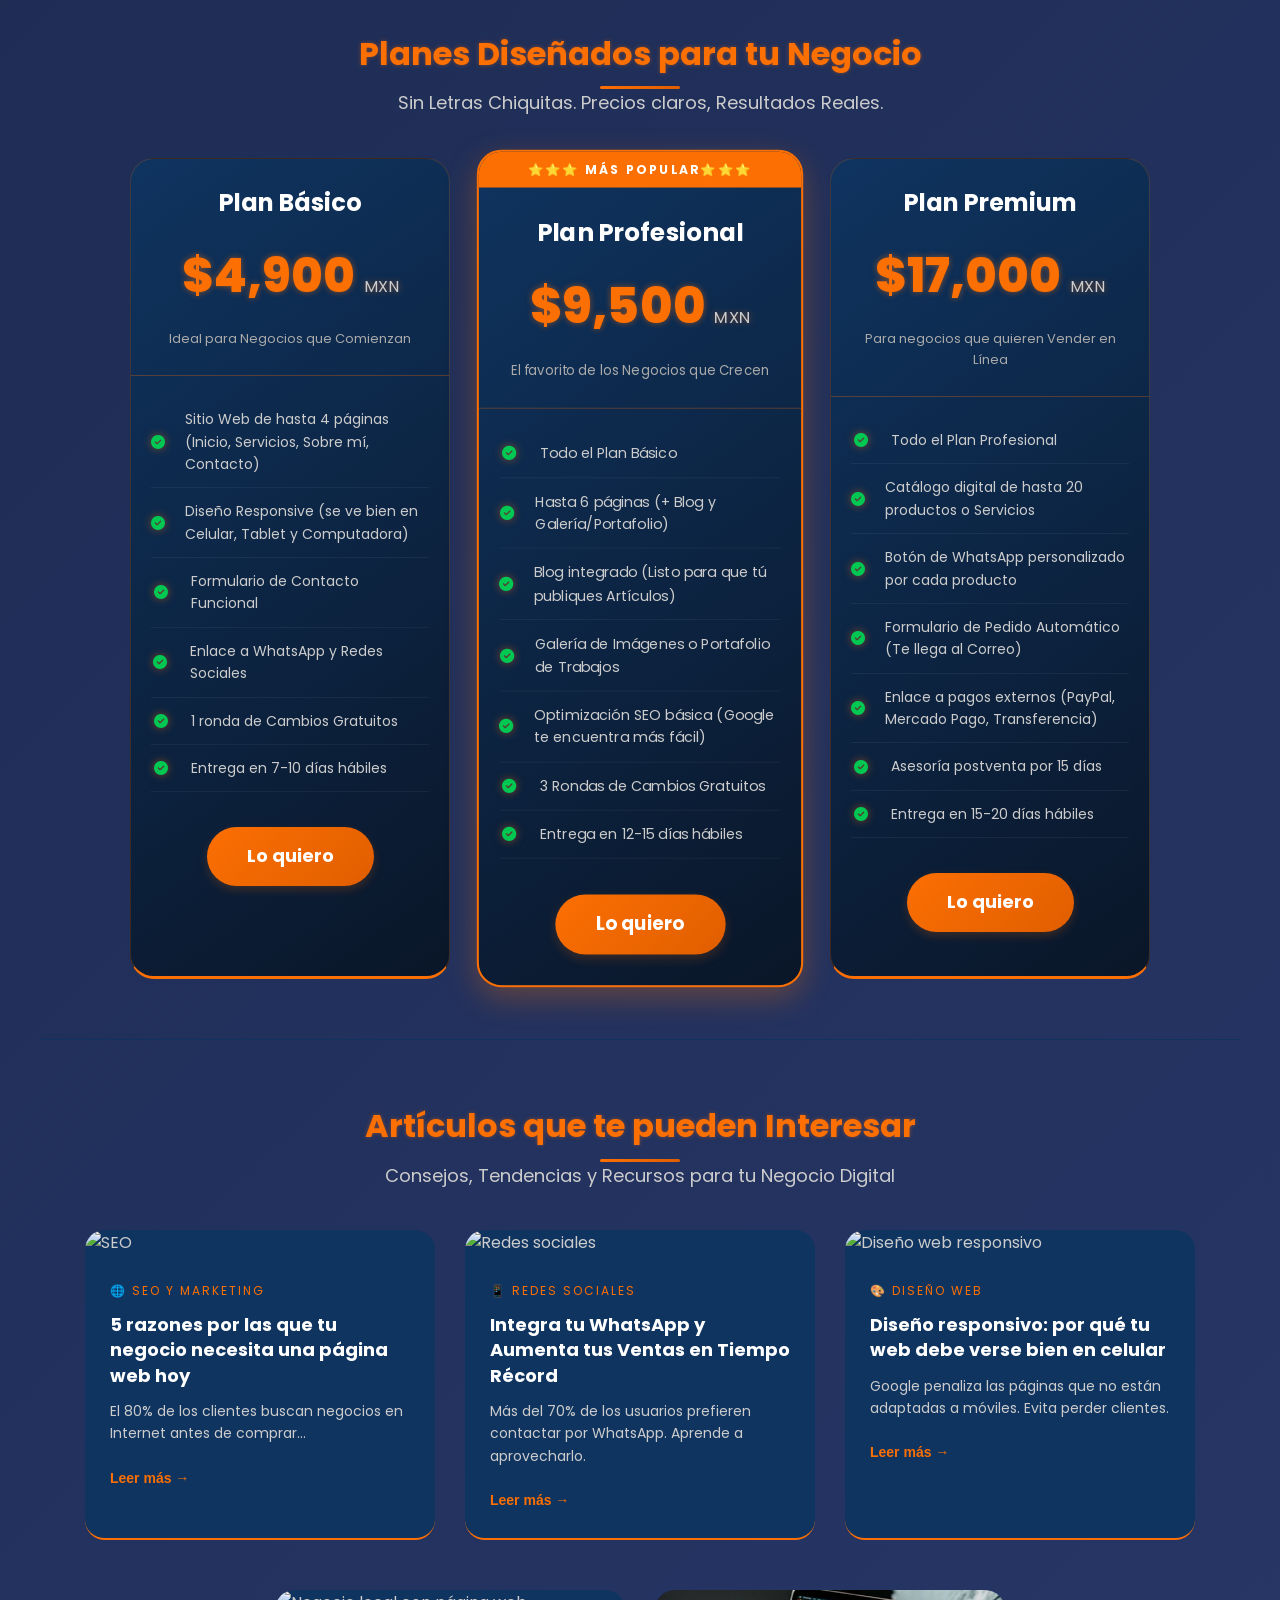
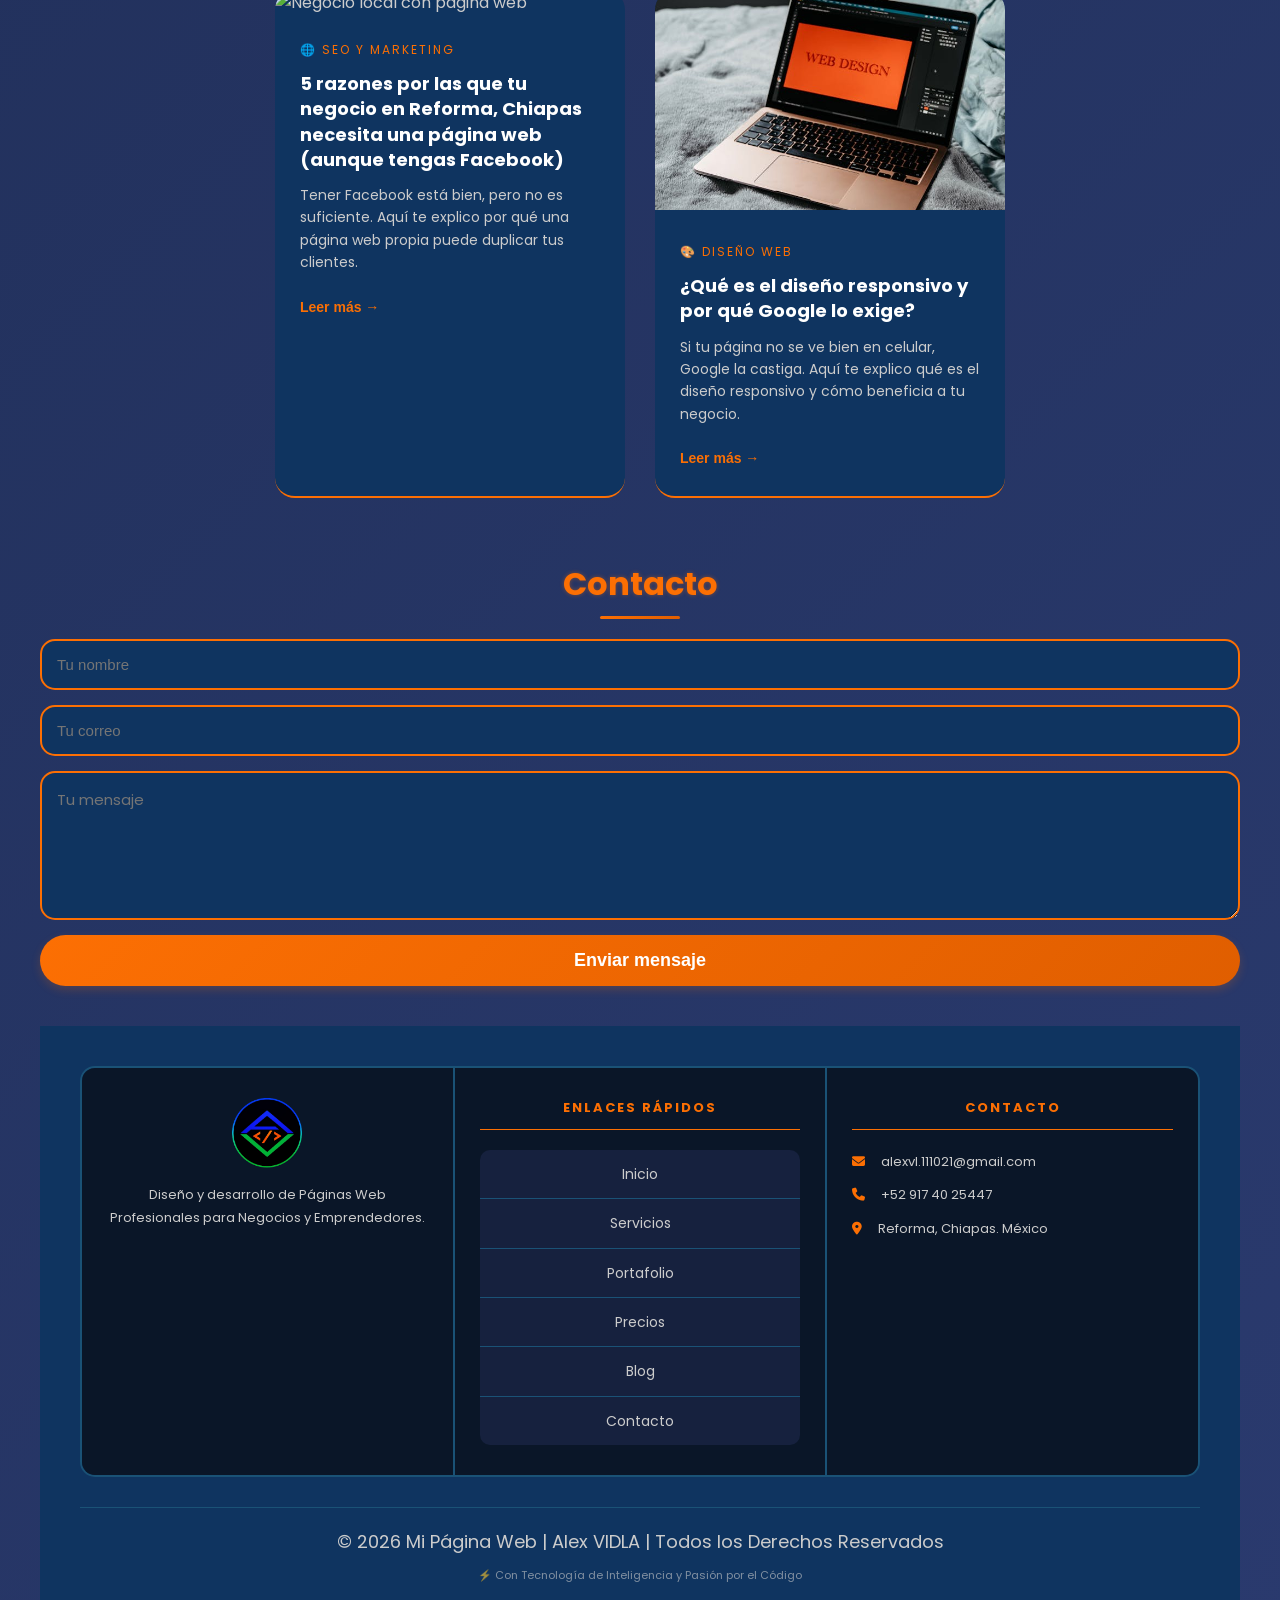
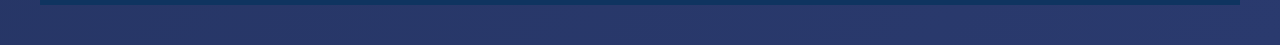
==== commit 736792bb: "Update index.html" ====
--- a/index.html
+++ b/index.html
@@ -439,7 +439,7 @@
 </article>
 
 <article class="entrada-blog">
-    <img src="https://images.pexels.com/photos/574069/pexels-photo-574069.jpeg?w=600" alt="Negocio local con página web">
+    <img src="seo.jpg" alt="Negocio local con página web">
     <div class="blog-contenido">
         <span class="blog-categoria">🌐 SEO y Marketing</span>
         <h3>5 razones por las que tu negocio en Reforma, Chiapas necesita una página web (aunque tengas Facebook)</h3>
@@ -458,7 +458,7 @@
 </article>
 
 <article class="entrada-blog">
-    <img src="https://images.pexels.com/photos/3861969/pexels-photo-3861969.jpeg?w=600" alt="Diseño responsivo">
+    <img src="diseñoweb.jpg" alt="Diseño responsivo">
     <div class="blog-contenido">
         <span class="blog-categoria">🎨 Diseño Web</span>
         <h3>¿Qué es el diseño responsivo y por qué Google lo exige?</h3>
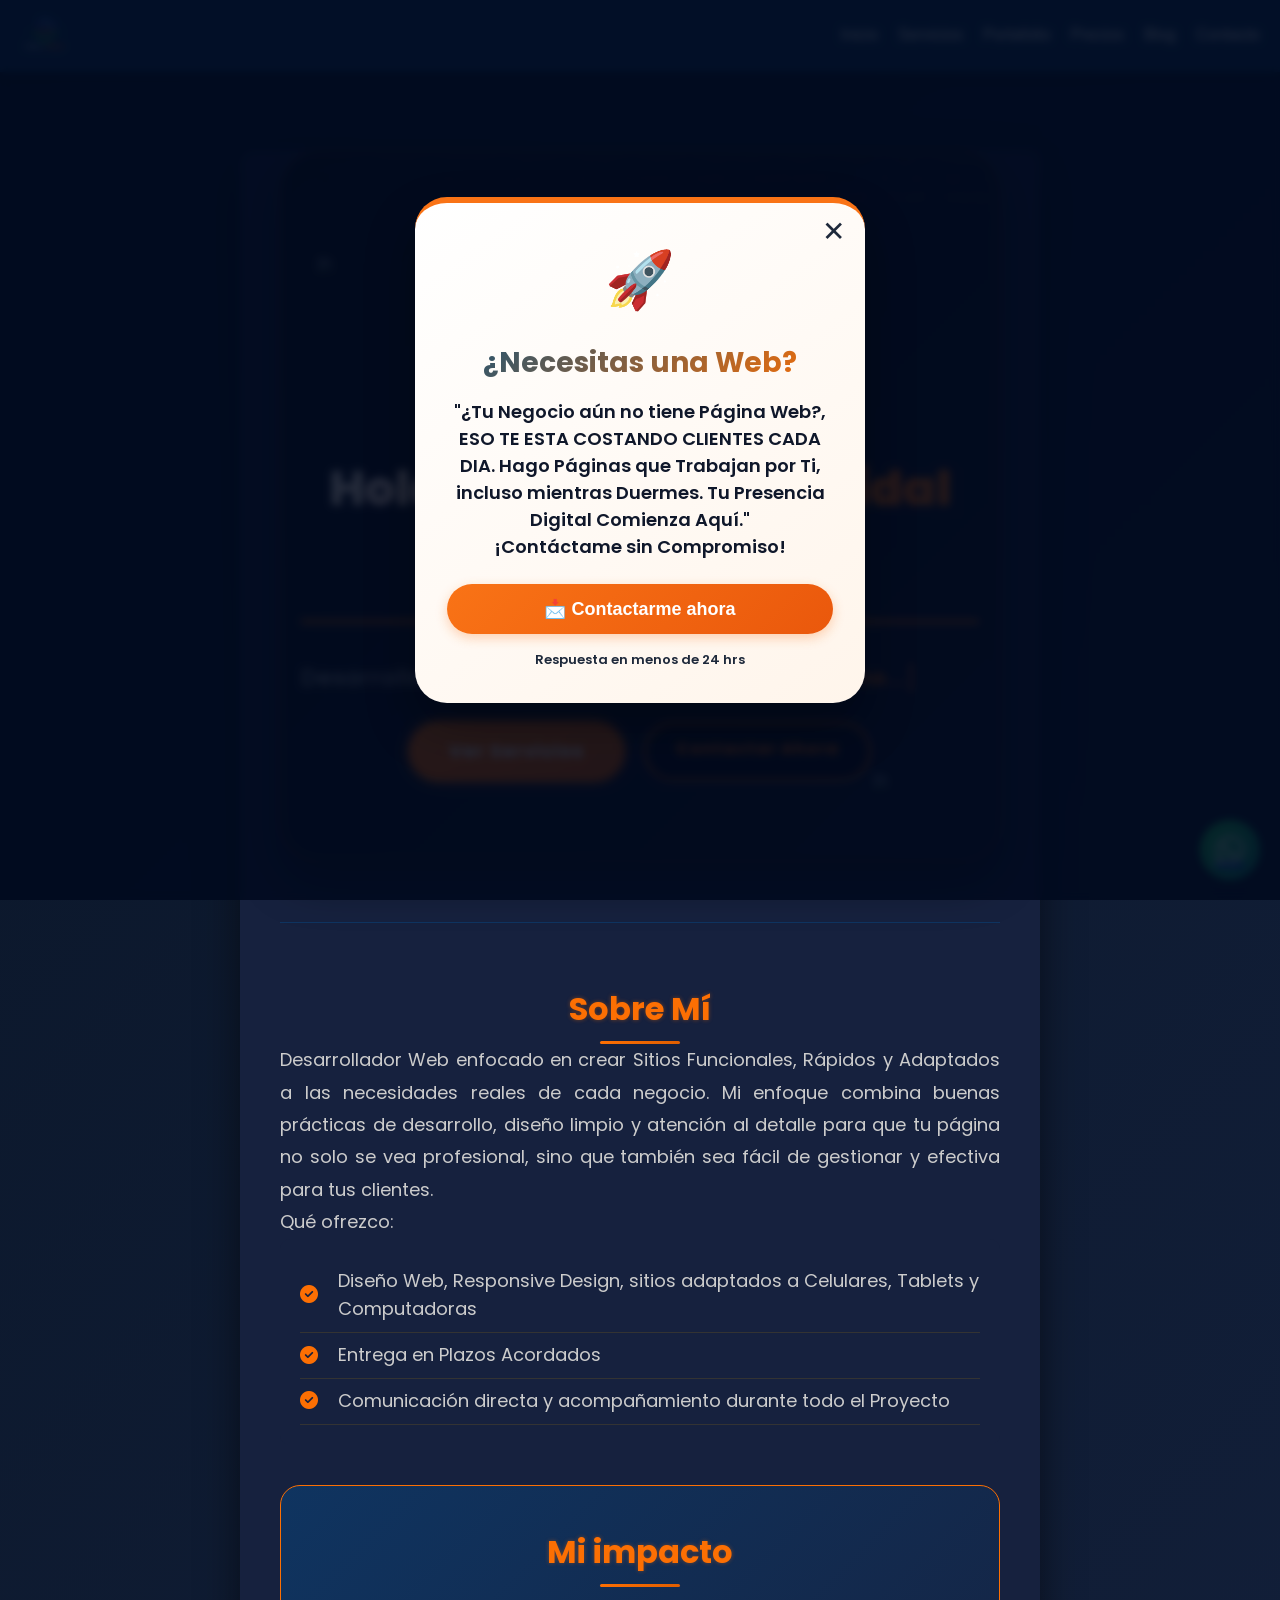
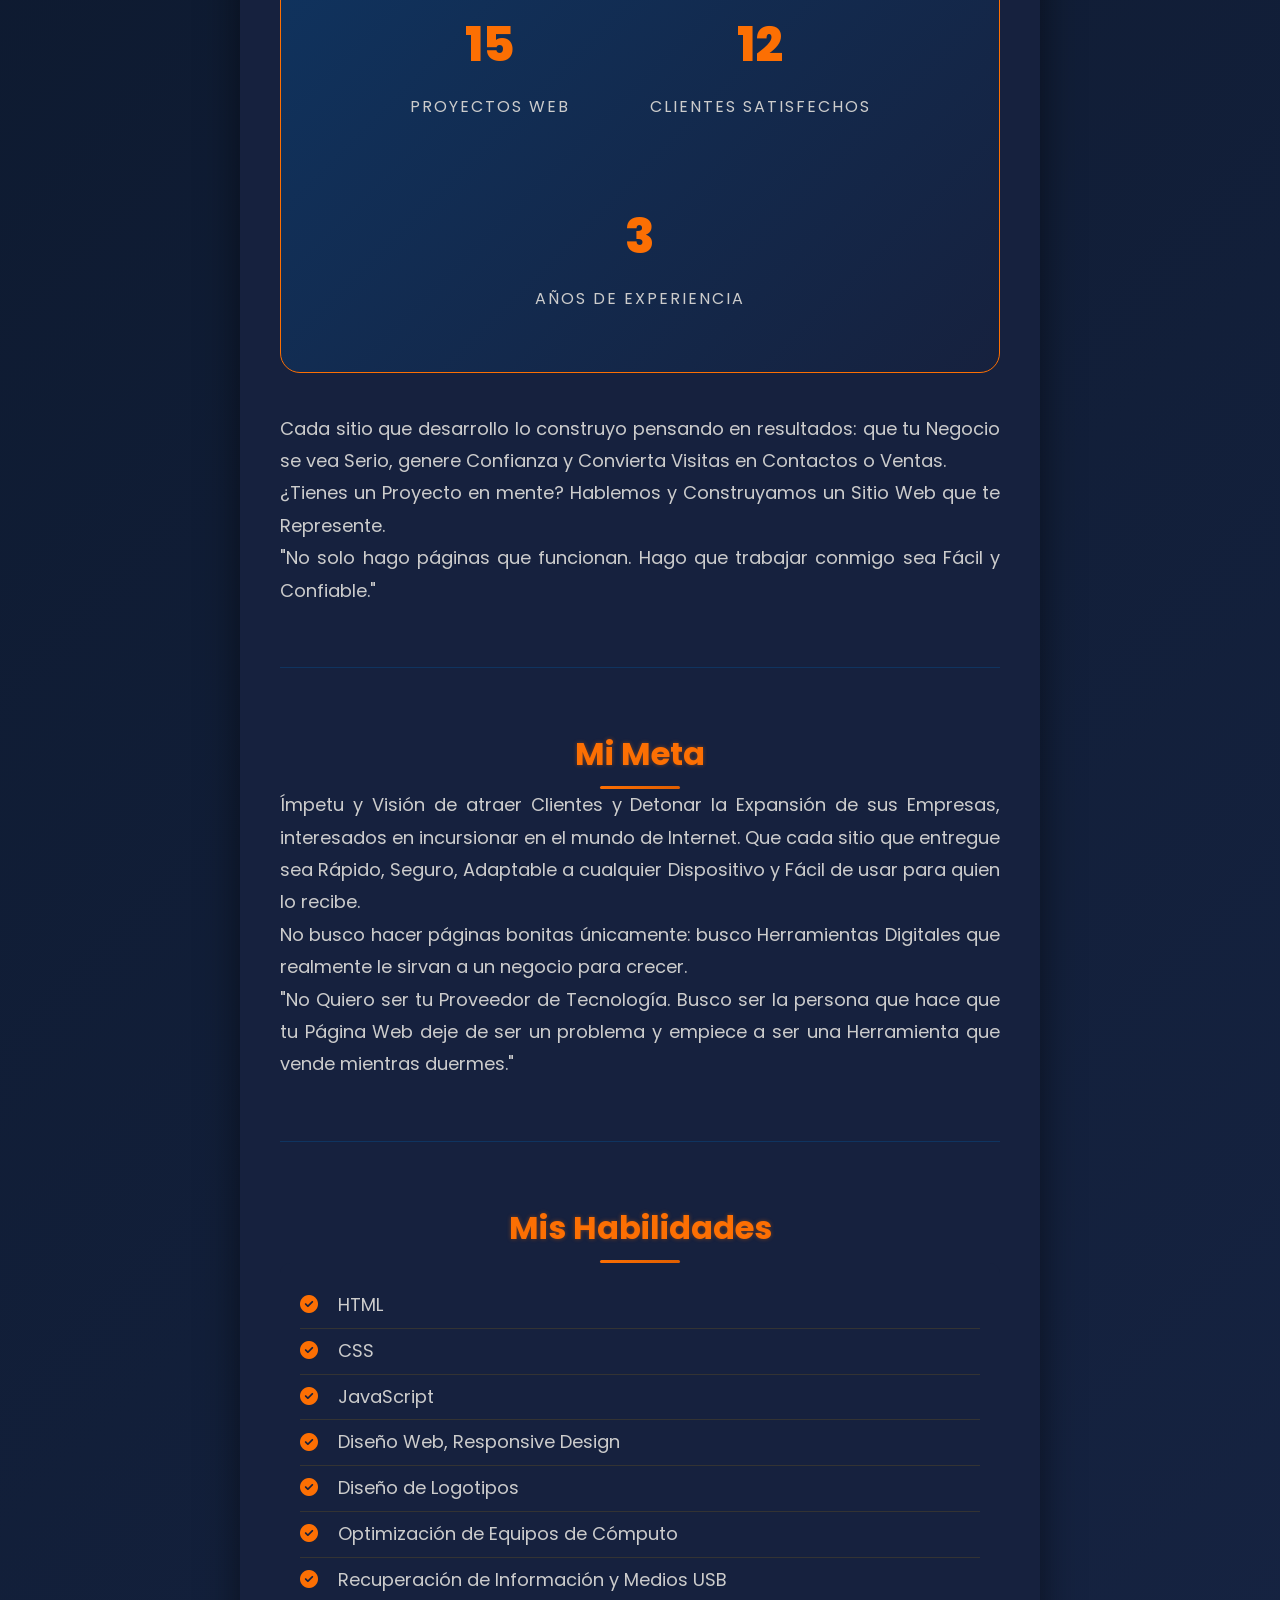
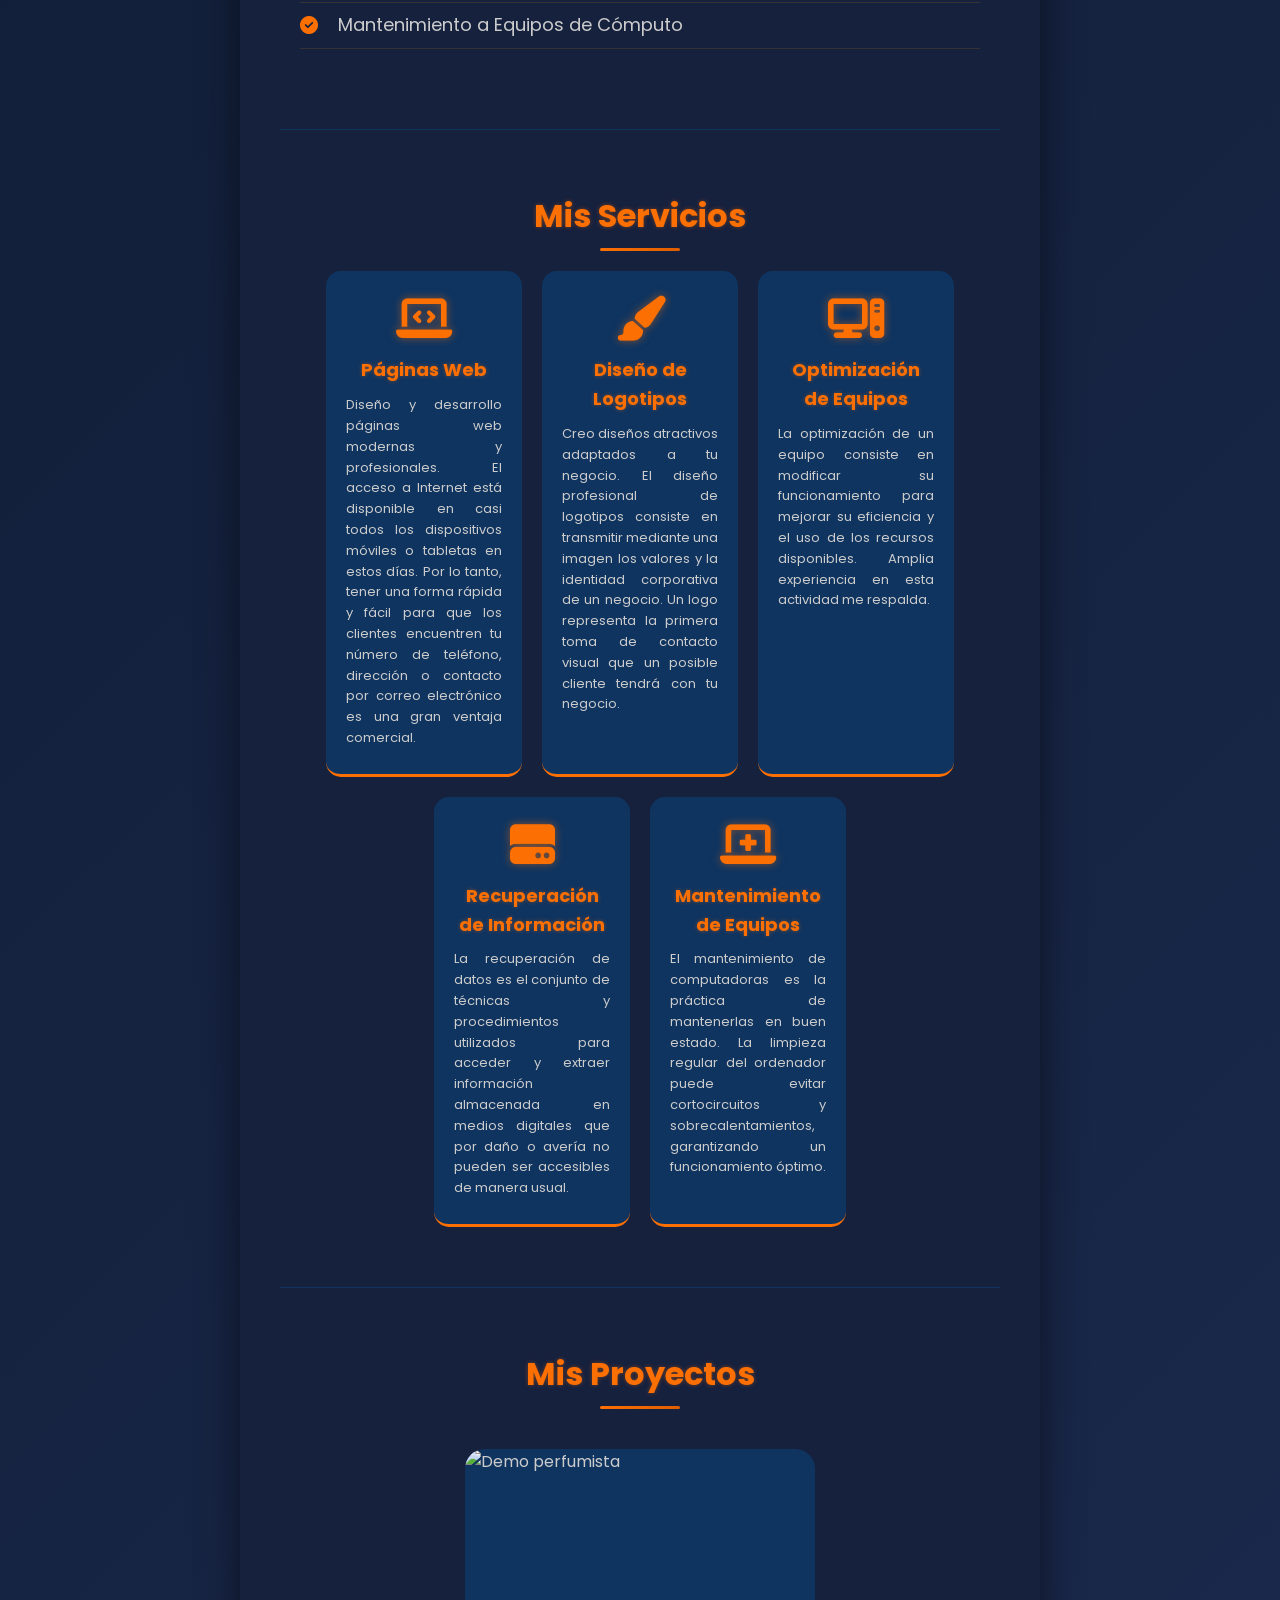
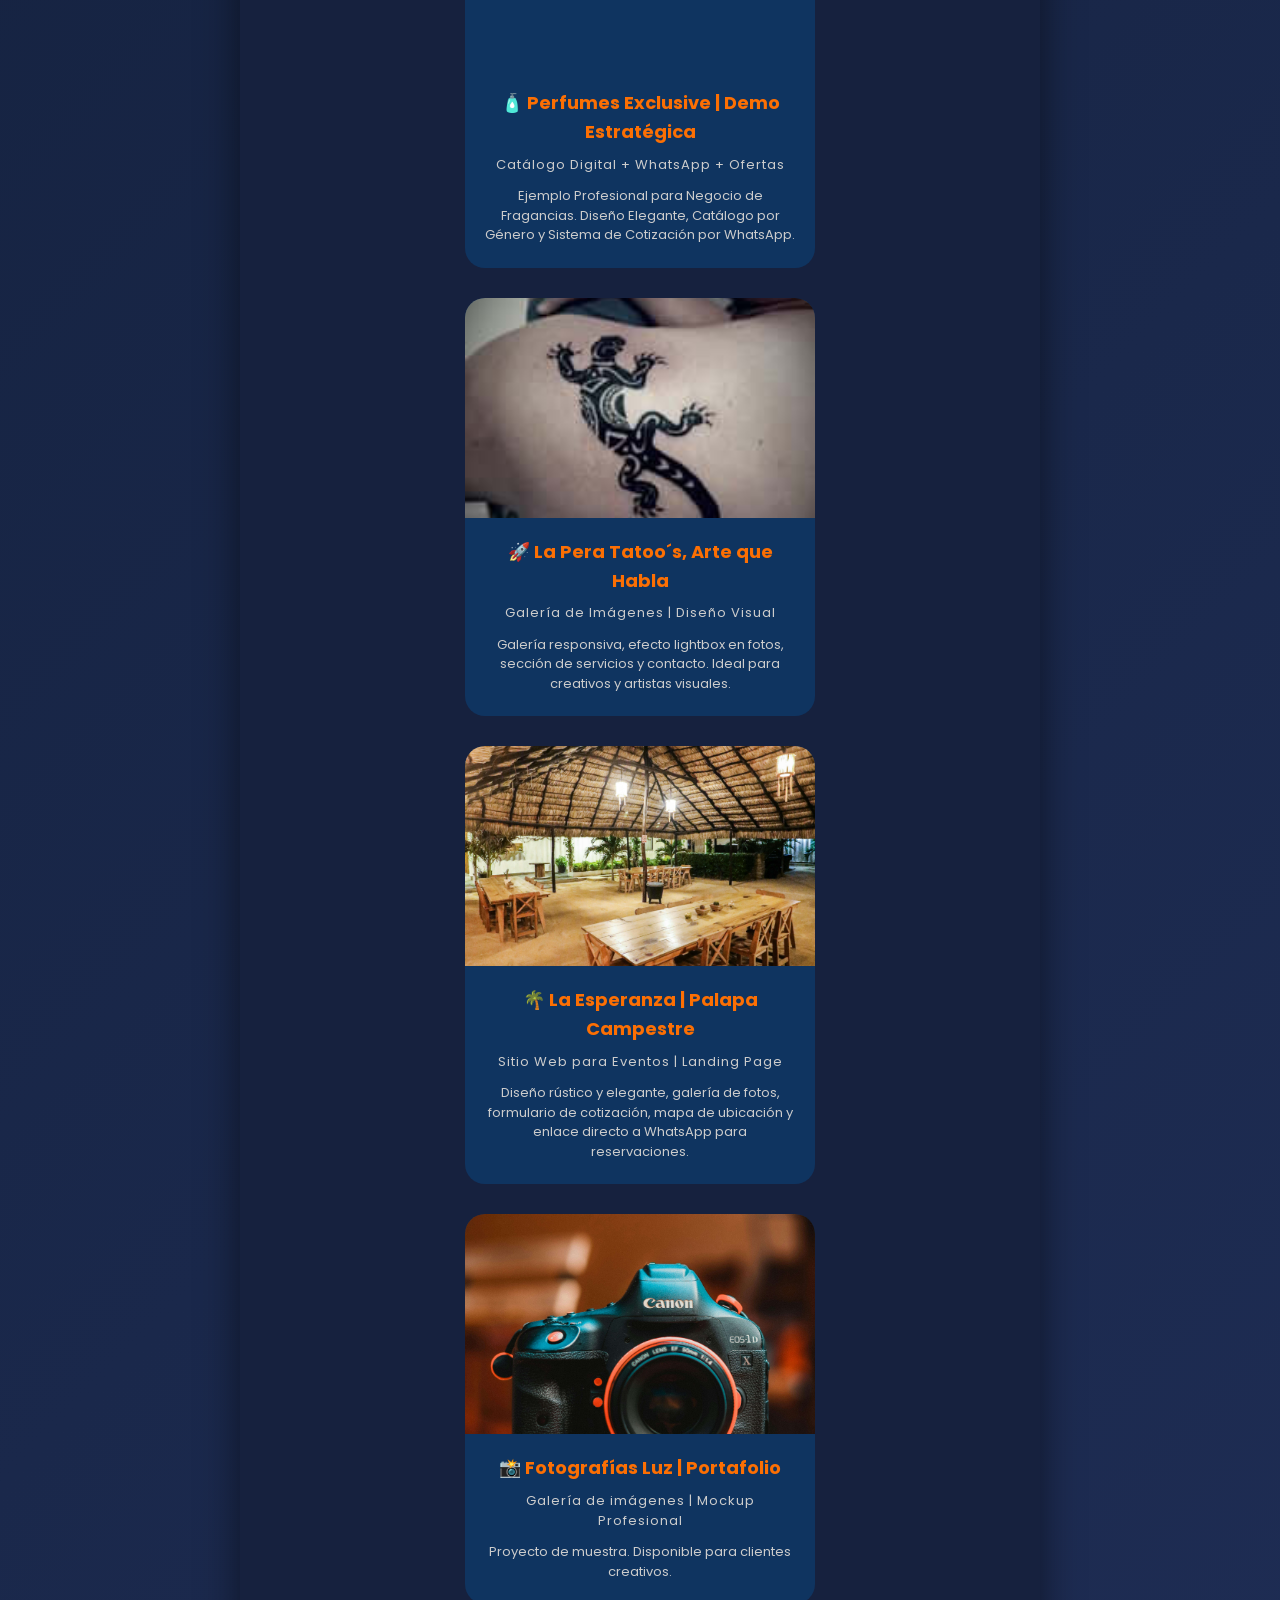
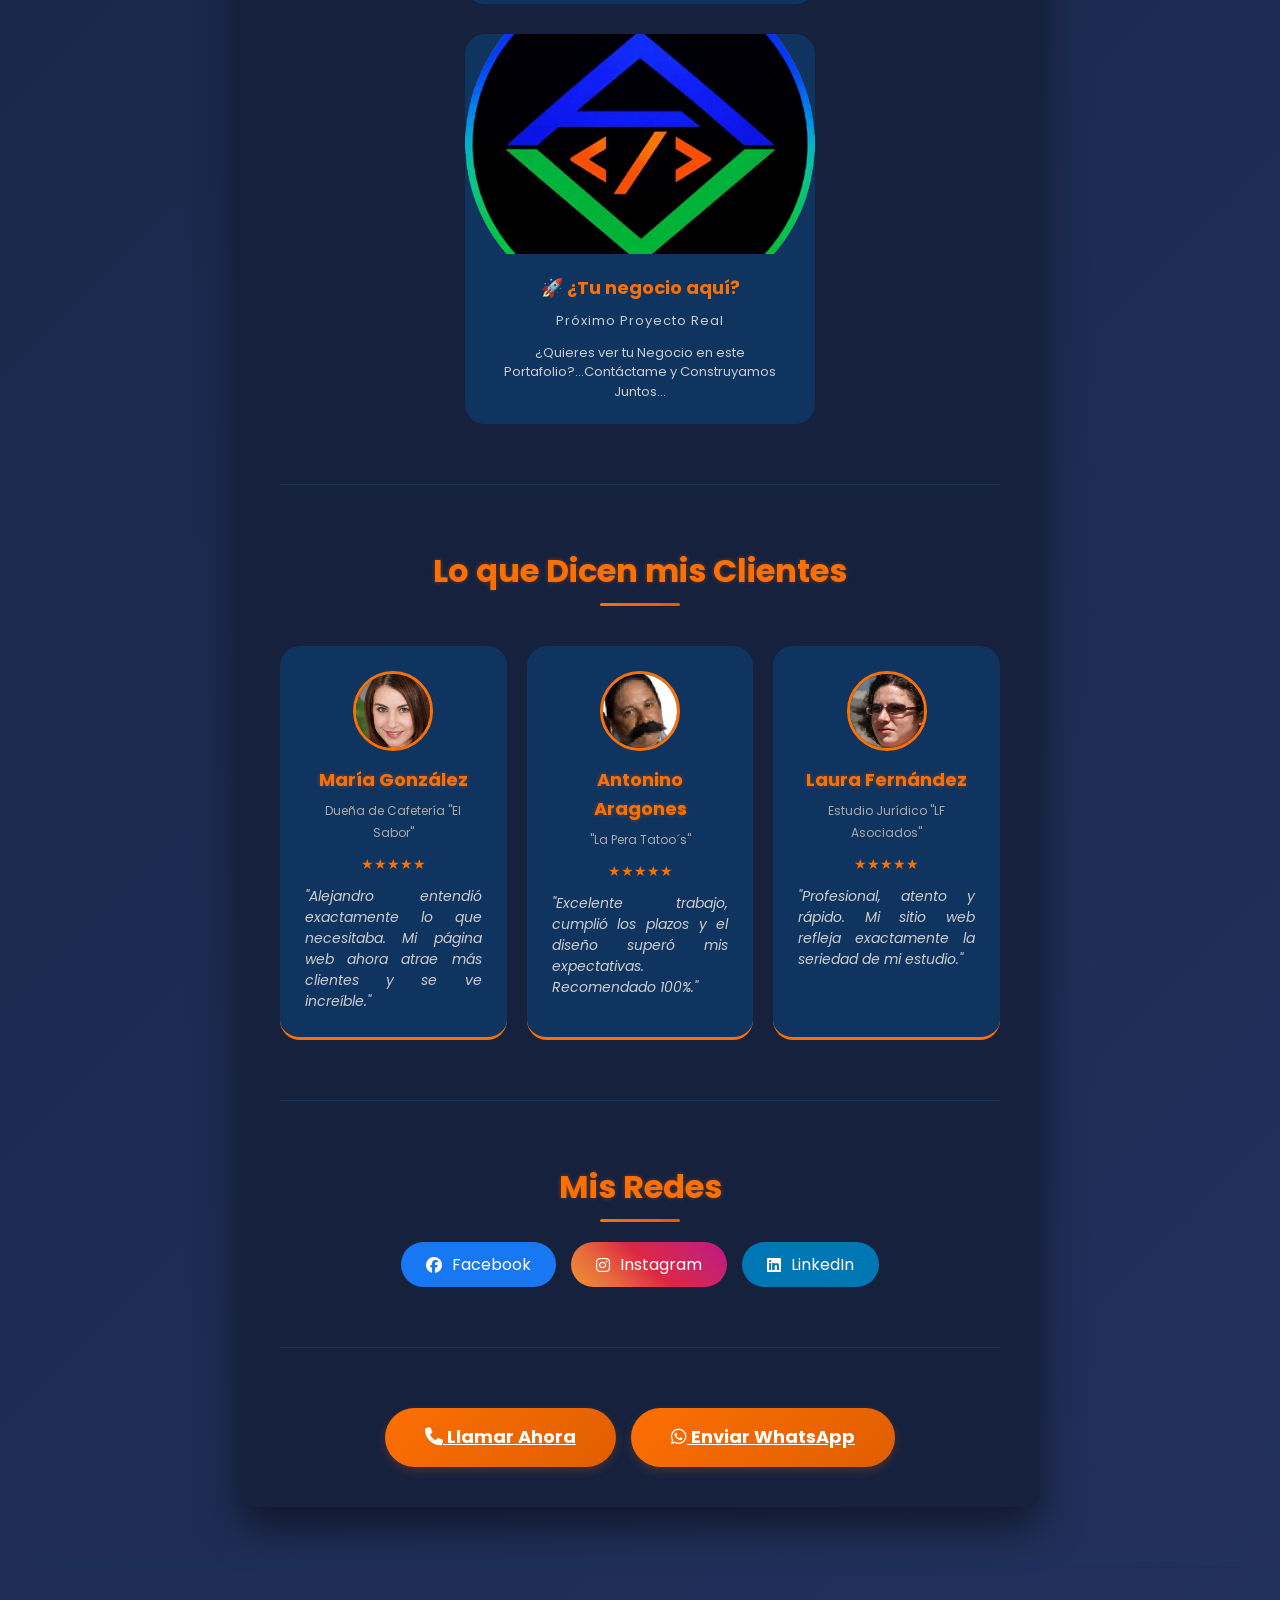
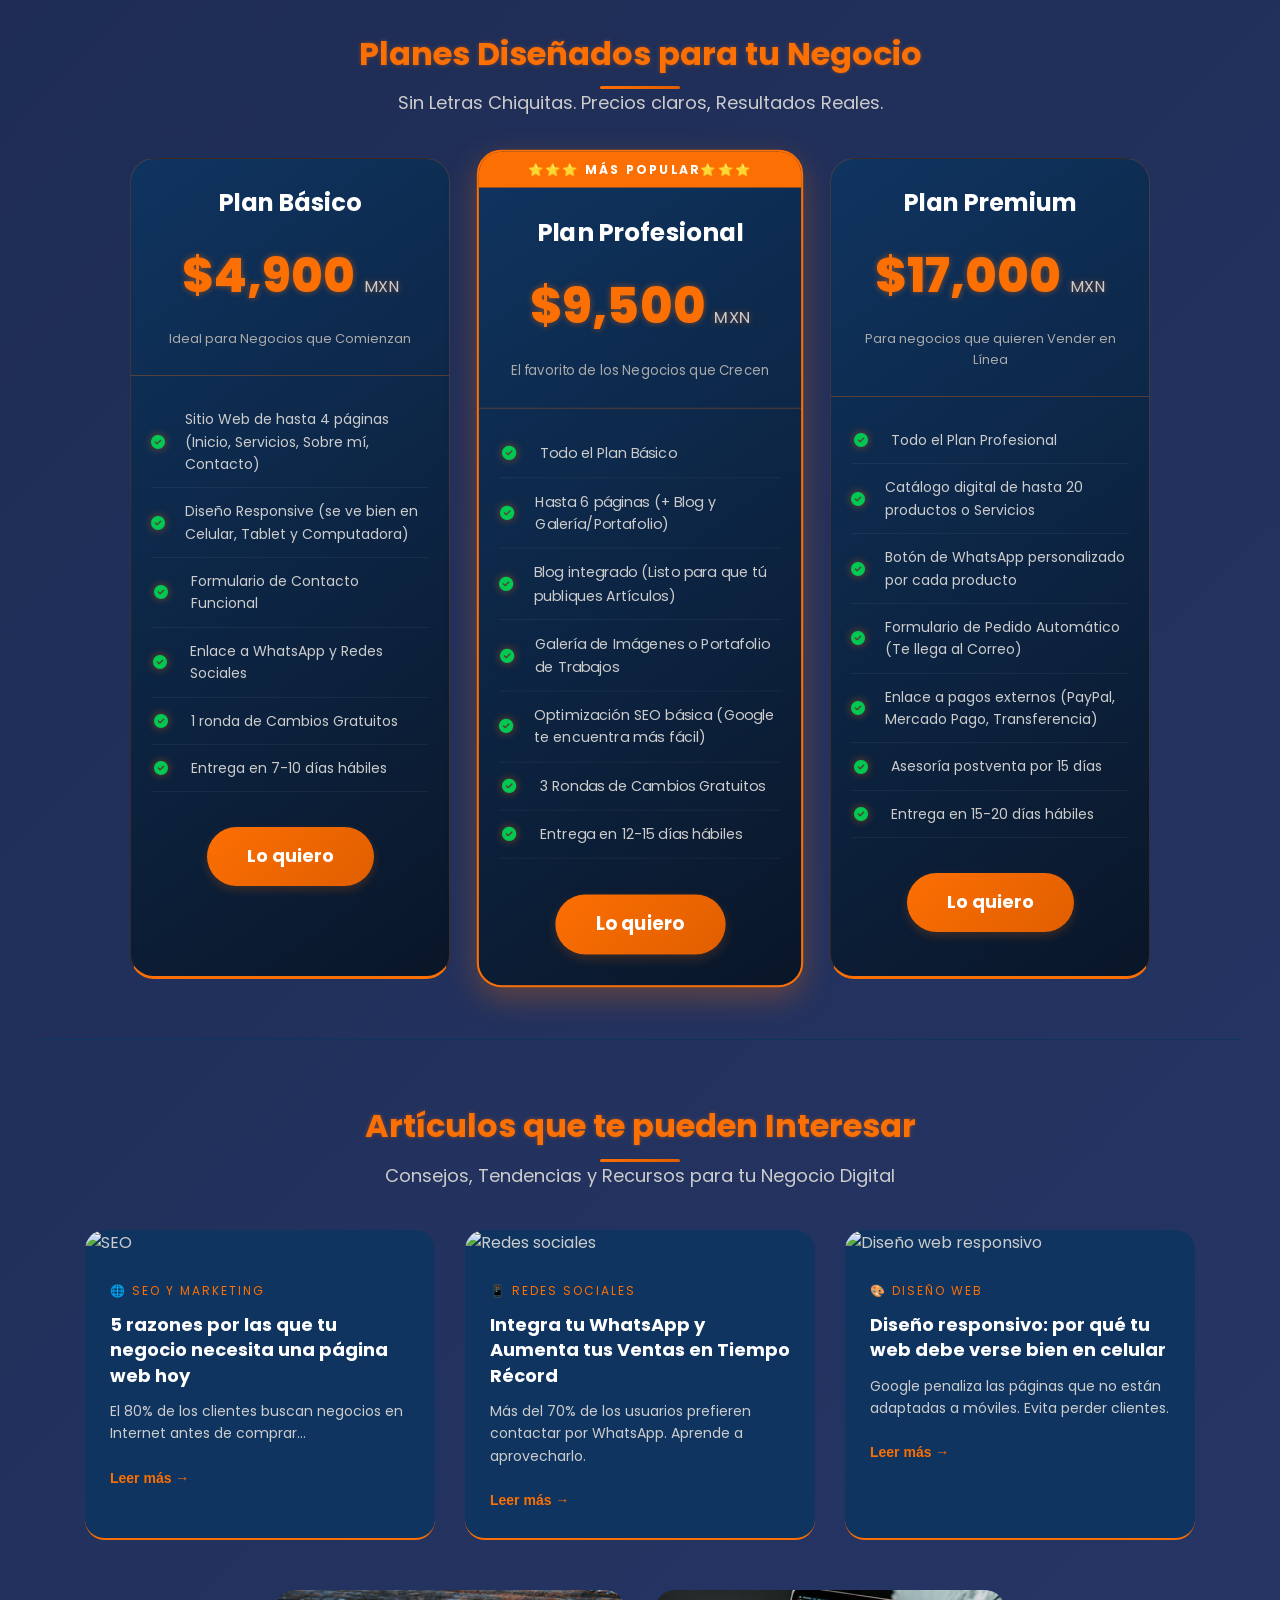
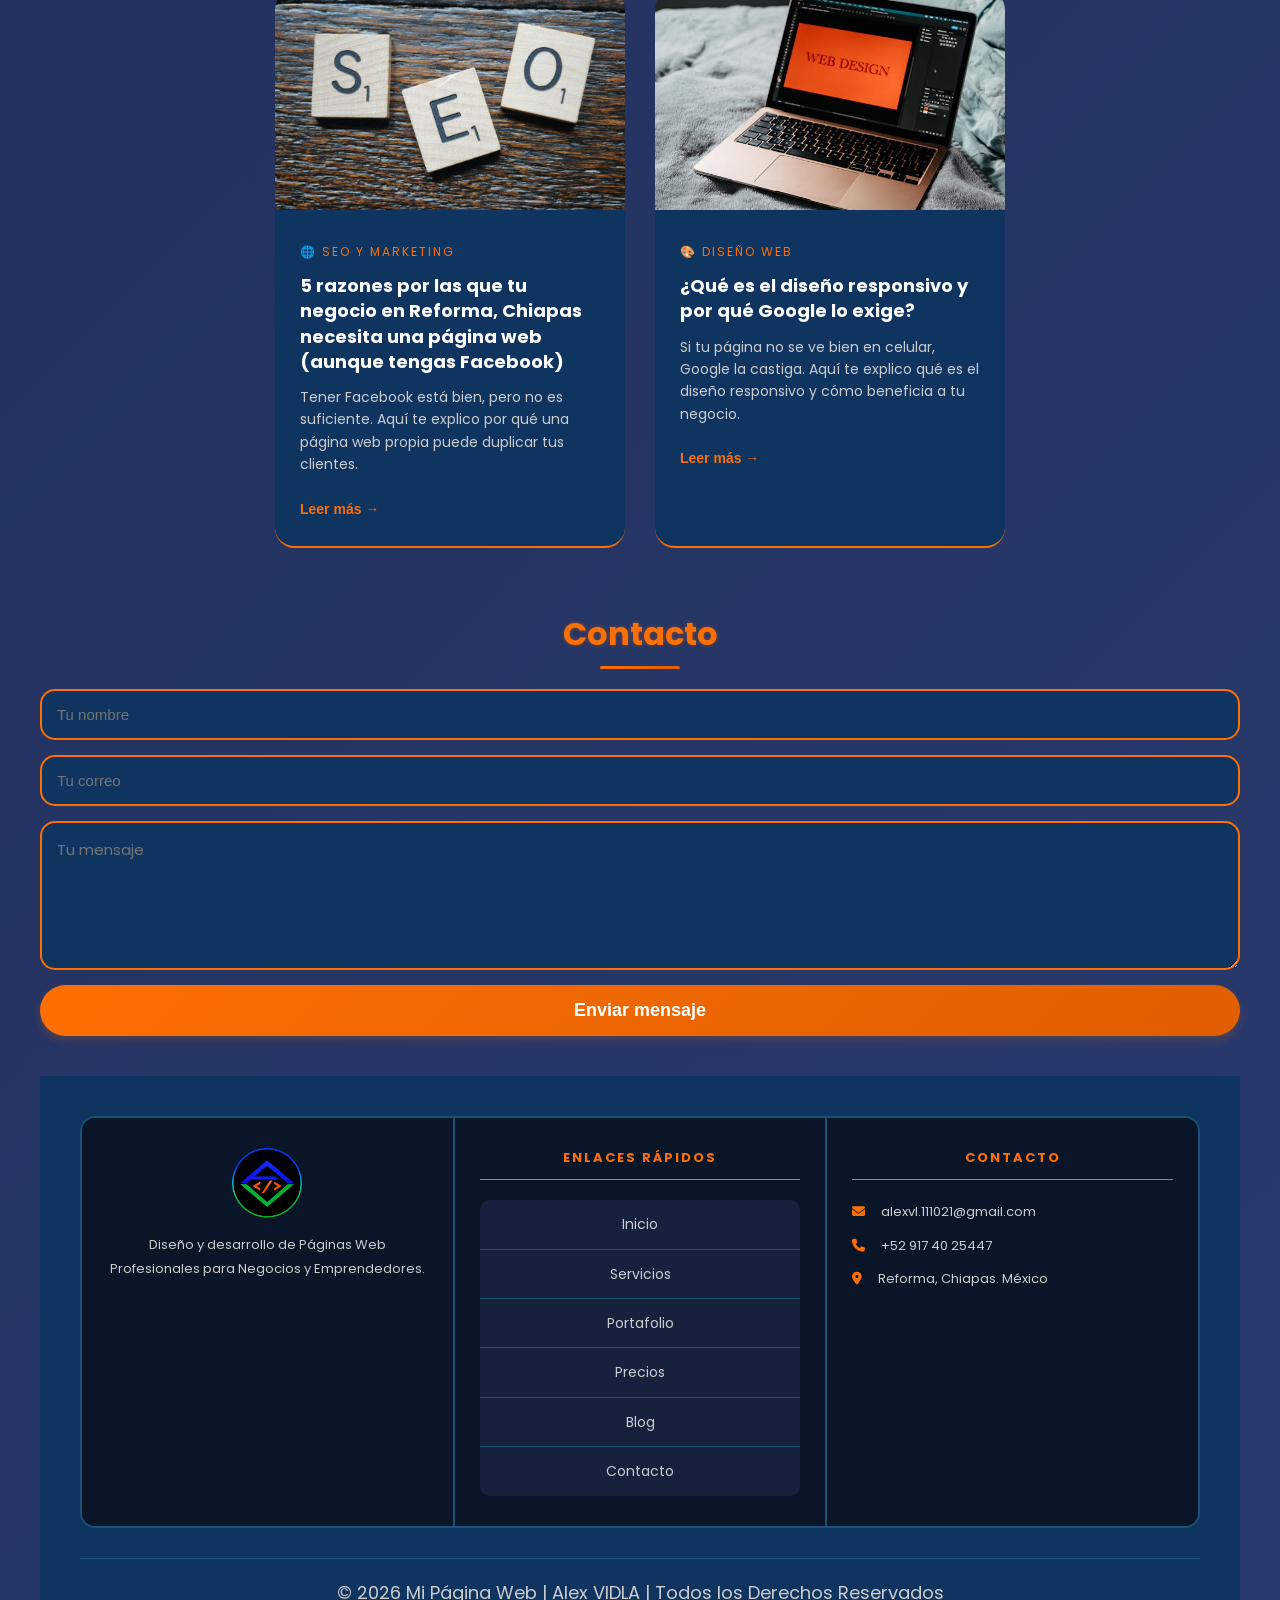
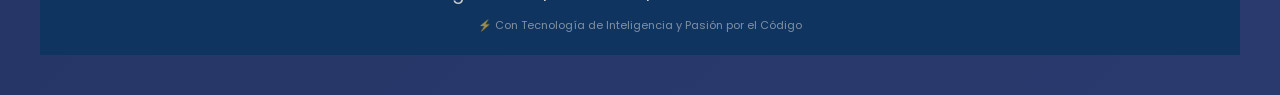
==== commit 9de075cb: "Update index.html" ====
--- a/index.html
+++ b/index.html
@@ -422,7 +422,7 @@
 </article>
 
 <article class="entrada-blog">
-        <img src="https://images.https://www.pexels.com/photo/open-laptop-web-design-development-on-bed-16129877/" alt="Diseño web responsivo">
+        <img src="https://images.pexels.com/photos/3861969/pexels-photo-3861969.jpeg?w=600" alt="Diseño web responsivo">
         <div class="blog-contenido">
           <span class="blog-categoria">🎨 Diseño Web</span>
           <h3>Diseño responsivo: por qué tu web debe verse bien en celular</h3>
